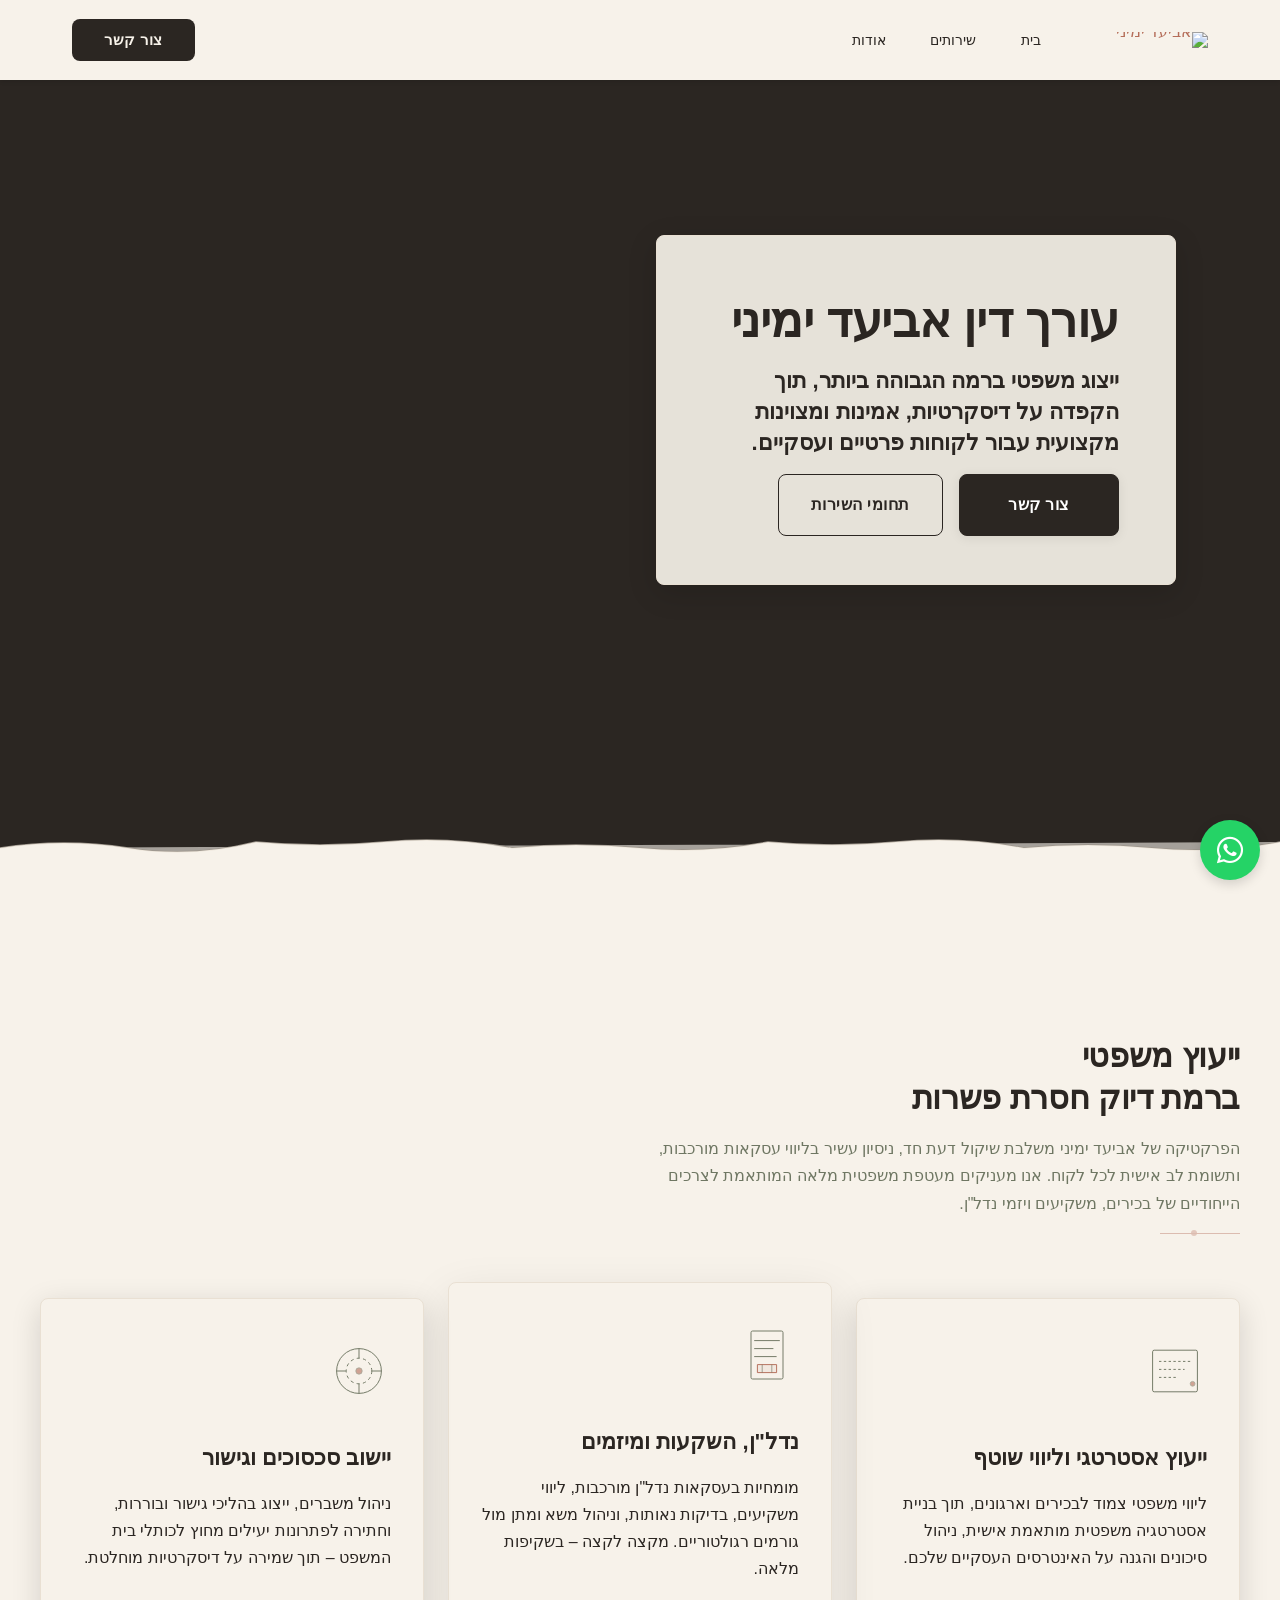
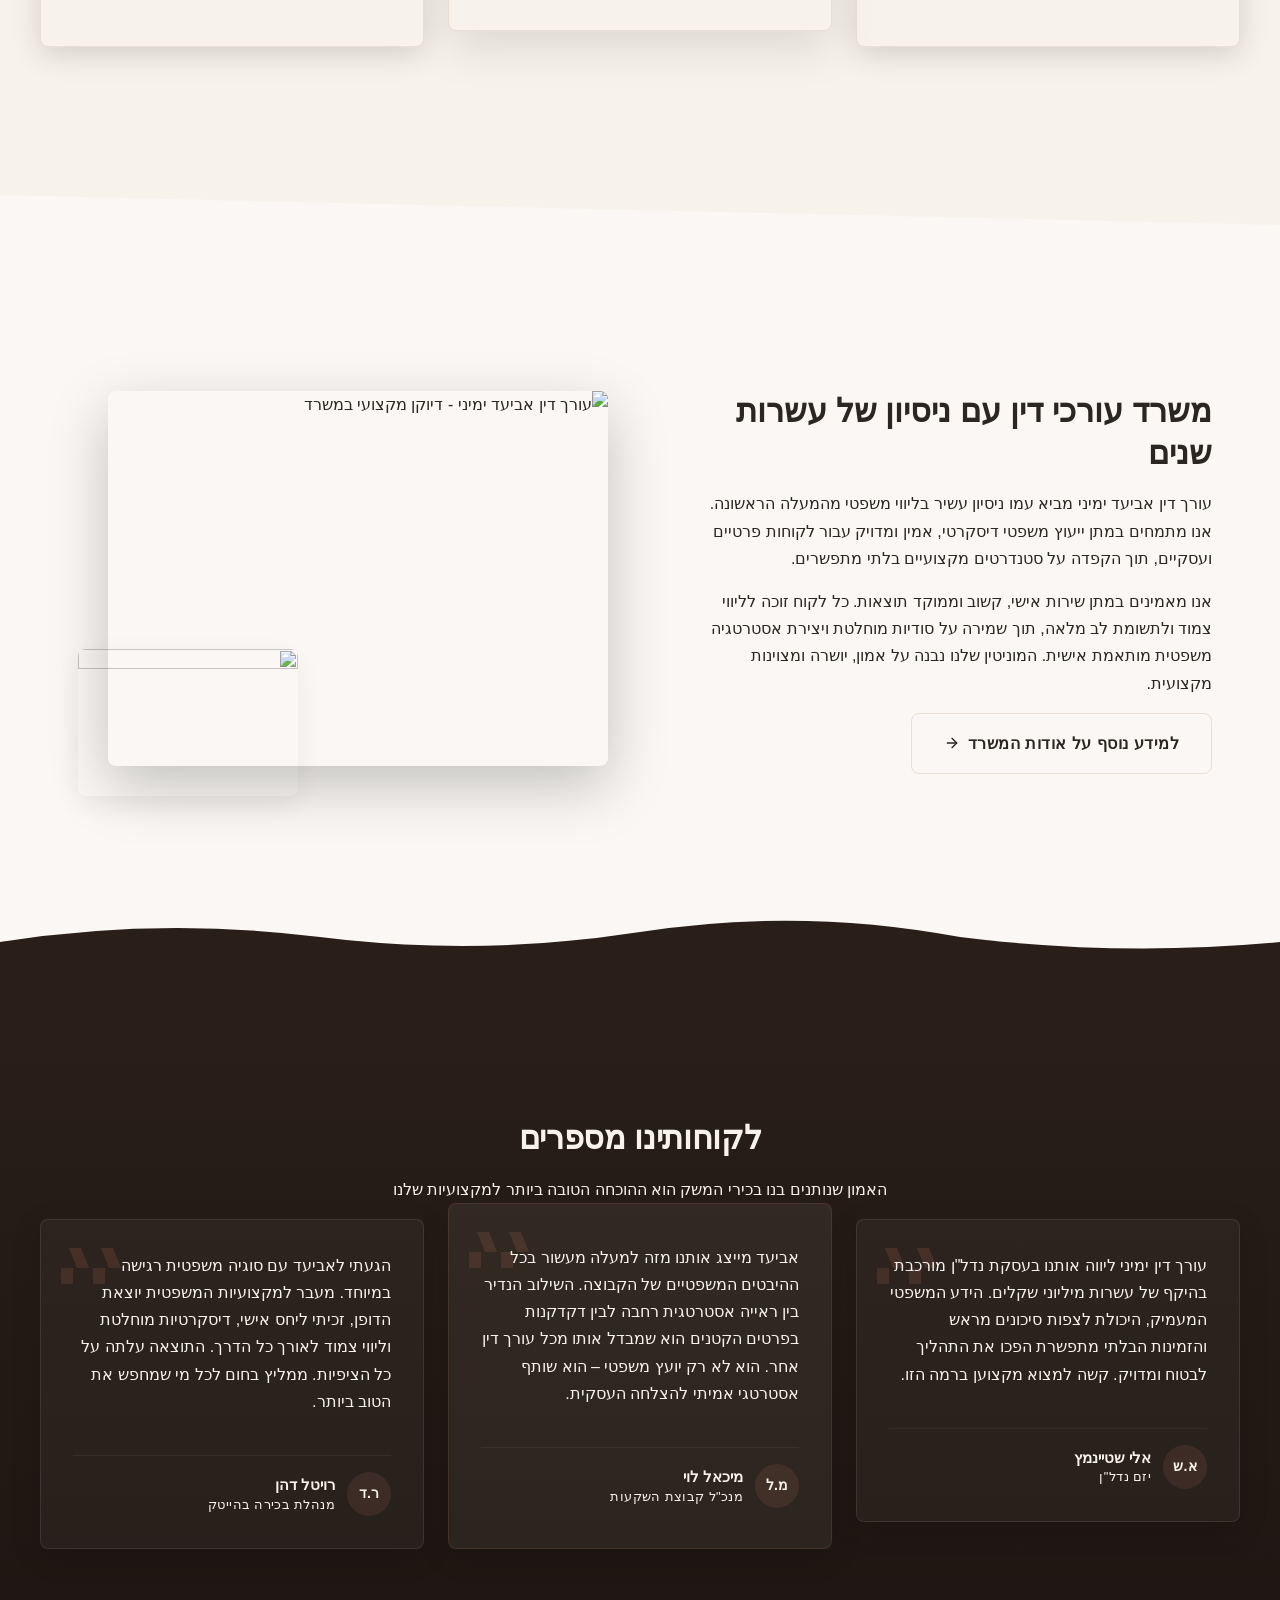
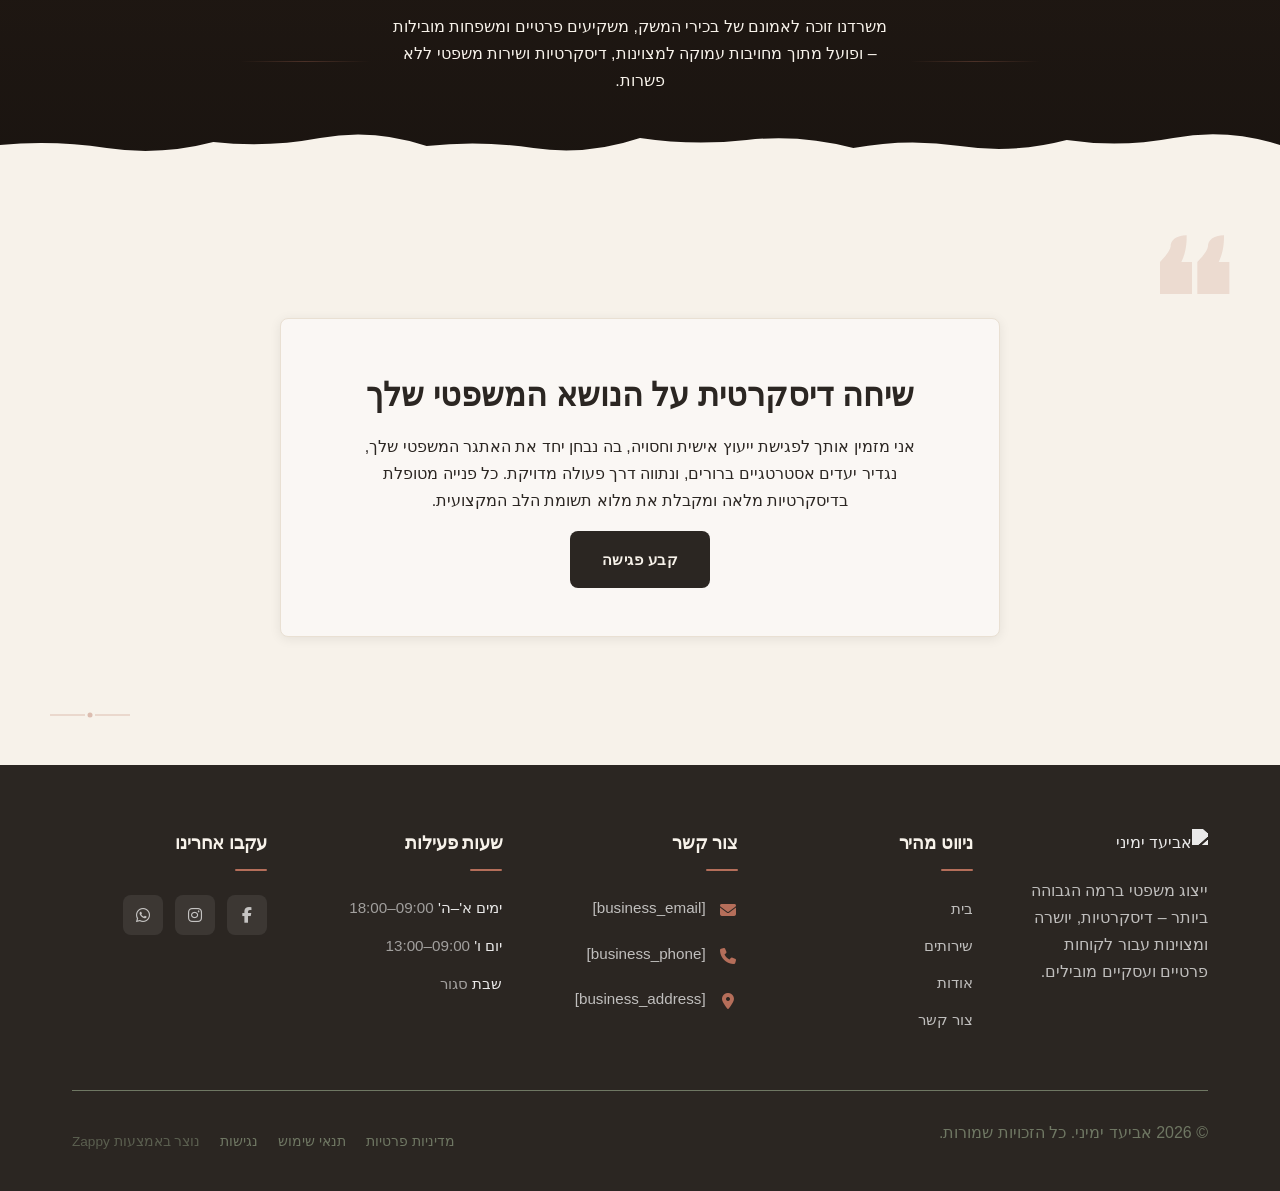
==== public/index.html @ 342e7ec9 "Background sync: Progressive GitHub Sync" ====
<!doctype html><html dir="rtl" lang="he"><head><meta charset="UTF-8"><meta content="width=device-width,initial-scale=1" name="viewport"><meta content="index, follow" name="robots"><title>ייצוג משפטי יוקרתי שמתחיל בהבטחה — אביעד ימיני</title><meta content="משרד עורכי דין המעניק שירותים משפטיים בתשלום מראש בסטנדרט עלית. גלו ייעוץ אישי, דיסקרטי ומקצועי שמבטיח שקט נפשי. הצעד הראשון לביטחון המשפטי שלכם מתחיל כאן." name="description"><meta content="prepaid legal services, שירותים משפטיים בתשלום מראש, עורך דין יוקרתי, ייצוג משפטי עלית, אביעד ימיני" name="keywords"><link href="/assets/favicon.ico" rel="icon" type="image/x-icon"><link href="/assets/favicon-16x16.png" rel="icon" type="image/png" sizes="16x16"><link href="/assets/favicon-32x32.png" rel="icon" type="image/png" sizes="32x32"><link href="/assets/favicon-48x48.png" rel="icon" type="image/png" sizes="48x48"><link href="/assets/favicon-192x192.png" rel="icon" type="image/png" sizes="192x192"><link href="/assets/favicon-512x512.png" rel="icon" type="image/png" sizes="512x512"><link href="/assets/apple-touch-icon.png" rel="apple-touch-icon"><script>!function(){"use strict";var t="f8f092ec-a7c0-4bf3-9322-72549c14bb4c",e="https://api.zappy5.com/api/analytics/track",a=18e5,n=2592e6,o=!0,i=!0,r=!0;var s=function(){var e="zappy_visitor_"+t,a=null;try{if(a=localStorage.getItem(e)){var o=JSON.parse(a),i=Date.now();if(i-o.created<n)return o.lastSeen=i,localStorage.setItem(e,JSON.stringify(o)),o.id}}catch(t){console.warn("Zappy Analytics: LocalStorage not available")}var r="zv_"+Date.now()+"_"+Math.random().toString(36).substr(2,9);try{localStorage.setItem(e,JSON.stringify({id:r,created:Date.now(),lastSeen:Date.now()}))}catch(t){}return r}(),c=function(){var e="zappy_session_"+t,n=null;try{if(n=sessionStorage.getItem(e)){var o=JSON.parse(n),i=Date.now();if(i-o.timestamp<a)return o.timestamp=i,sessionStorage.setItem(e,JSON.stringify(o)),o.id}}catch(t){console.warn("Zappy Analytics: SessionStorage not available")}var r="zs_"+Date.now()+"_"+Math.random().toString(36).substr(2,9);try{sessionStorage.setItem(e,JSON.stringify({id:r,timestamp:Date.now()}))}catch(t){}return r}();function l(a,n){n=n||{};var o={website_id:t,event_type:a,page_path:window.location.pathname,referrer:document.referrer||"direct",visitor_id:s,session_id:c,metadata:n};if(navigator.sendBeacon){var i=new Blob([JSON.stringify(o)],{type:"application/json"});navigator.sendBeacon(e,i)}else fetch(e,{method:"POST",headers:{"Content-Type":"application/json"},body:JSON.stringify(o),keepalive:!0}).catch(function(t){console.warn("Zappy Analytics: Failed to track event",t)})}o&&l("pageview",{title:document.title,url:window.location.href}),i&&document.addEventListener("click",function(t){var e=t.target;if("BUTTON"===e.tagName||e.closest("button")){var a="BUTTON"===e.tagName?e:e.closest("button");l("click",{element:"button",text:a.textContent.trim().substring(0,100),id:a.id||null,class:a.className||null})}else if("A"===e.tagName||e.closest("a")){var n="A"===e.tagName?e:e.closest("a");l("navigation",{element:"link",text:n.textContent.trim().substring(0,100),href:n.href,external:n.hostname!==window.location.hostname})}},!0),r&&document.addEventListener("submit",function(t){var e=t.target;l("form_submit",{form_id:e.id||null,form_name:e.name||null,form_action:e.action||null,form_method:e.method||"GET"})},!0);var m=Date.now();window.addEventListener("beforeunload",function(){l("page_unload",{time_on_page:Math.floor((Date.now()-m)/1e3),page_path:window.location.pathname})}),window.zappyAnalytics={track:l,getVisitorId:function(){return s},getSessionId:function(){return c}}}()</script><meta content="ייצוג משפטי יוקרתי שמתחיל בהבטחה — אביעד ימיני" property="og:title"><meta content="משרד עורכי דין המעניק שירותים משפטיים בתשלום מראש בסטנדרט עלית. גלו ייעוץ אישי, דיסקרטי ומקצועי שמבטיח שקט נפשי. הצעד הראשון לביטחון המשפטי שלכם מתחיל כאן." property="og:description"><meta content="summary_large_image" name="twitter:card"><meta content="ייצוג משפטי יוקרתי שמתחיל בהבטחה — אביעד ימיני" name="twitter:title"><meta content="משרד עורכי דין המעניק שירותים משפטיים בתשלום מראש בסטנדרט עלית. גלו ייעוץ אישי, דיסקרטי ומקצועי שמבטיח שקט נפשי. הצעד הראשון לביטחון המשפטי שלכם מתחיל כאן." name="twitter:description"><meta content="website" property="og:type"><meta content="he_IL" property="og:locale"><link href="https://cdnjs.cloudflare.com/ajax/libs/font-awesome/6.4.0/css/all.min.css" rel="stylesheet"><style>.skip-link{position:absolute;top:0;left:0;transform:translateY(-200%);padding:12px 18px;background:var(--bg-dark,#1a1a1a);color:var(--text-light,#fff);font-weight:600;border-radius:0 0 8px 0;z-index:10000}.skip-link:focus{transform:none;outline:2px solid var(--ring,#fff);outline-offset:2px}:focus-visible{outline:2px solid var(--ring,currentColor);outline-offset:3px}</style><link href="/assets/favicon.ico" rel="icon" type="image/x-icon"><link href="/assets/favicon-16x16.png" rel="icon" type="image/png" sizes="16x16"><link href="/assets/favicon-32x32.png" rel="icon" type="image/png" sizes="32x32"><link href="/assets/favicon-48x48.png" rel="icon" type="image/png" sizes="48x48"><link href="/assets/favicon-192x192.png" rel="icon" type="image/png" sizes="192x192"><link href="/assets/favicon-512x512.png" rel="icon" type="image/png" sizes="512x512"><link href="/assets/apple-touch-icon.png" rel="apple-touch-icon"><link href="https://cdn.jsdelivr.net/npm/vanilla-cookieconsent@3/dist/cookieconsent.css" rel="stylesheet"><script src="https://cdn.jsdelivr.net/npm/vanilla-cookieconsent@3/dist/cookieconsent.umd.js"></script><script src="https://cdn.jsdelivr.net/gh/mickidum/acc_toolbar/acctoolbar/acctoolbar.min.js"></script><link href="/styles.css" rel="stylesheet"><script>window.ZAPPY_WEBSITE_ID="f8f092ec-a7c0-4bf3-9322-72549c14bb4c",window.ZAPPY_API_BASE="https://api.zappy5.com"</script><style id="zappy-dropdown-submenu-styles">#navMenu li:has(.sub-menu),.nav-menu li:has(.sub-menu),.navbar li:has(.sub-menu),nav li:has(.sub-menu){position:relative}#navMenu .sub-menu,.nav-menu .sub-menu,.navbar .sub-menu,nav .sub-menu{display:block!important;position:absolute!important;top:100%;left:0;min-width:220px;background:#fff;border-radius:8px;box-shadow:0 8px 25px rgba(0,0,0,.15);padding:8px 0;opacity:0;visibility:hidden;transform:translateY(10px);transition:all .3s ease;z-index:1000;list-style:none;pointer-events:none}#navMenu li:hover>.sub-menu,.nav-menu li:hover>.sub-menu,.navbar li:hover>.sub-menu,nav li:hover>.sub-menu{opacity:1!important;visibility:visible!important;transform:translateY(0)!important;pointer-events:auto!important}.sub-menu li{list-style:none;margin:0;padding:0}.sub-menu a{display:block!important;padding:10px 16px!important;color:var(--text-dark,#333)!important;font-weight:500;text-decoration:none;white-space:nowrap;transition:background-color .2s}.sub-menu .zappy-nav-child>a{padding-left:28px!important;font-size:.9em!important;opacity:.85!important}[dir=rtl] .sub-menu .zappy-nav-child>a,html[lang=ar] .sub-menu .zappy-nav-child>a,html[lang=he] .sub-menu .zappy-nav-child>a{padding-left:10px!important;padding-right:28px!important}.sub-menu .zappy-nav-parent>a{font-weight:600!important}.sub-menu a:hover{background-color:#f5f5f5}[dir=rtl] .nav-menu .sub-menu,[dir=rtl] .navbar .sub-menu,[dir=rtl] nav .sub-menu,html[lang=ar] .nav-menu .sub-menu,html[lang=ar] .navbar .sub-menu,html[lang=ar] nav .sub-menu,html[lang=he] .nav-menu .sub-menu,html[lang=he] .navbar .sub-menu,html[lang=he] nav .sub-menu{left:auto!important;right:0!important}.sub-menu:empty,.sub-menu:not(:has(li)):not(:has(> a)),.sub-menu:not(:has(li:not(.zappy-hidden-menu-item))):not(:has(> a)){display:none!important;opacity:0!important;visibility:hidden!important;pointer-events:none!important}li:has(.menu-group-title):hover>.sub-menu{opacity:1!important;visibility:visible!important;transform:translateY(0)!important;pointer-events:auto!important}#navMenu>li>.menu-group-title,.nav-menu>li>.menu-group-title{display:inline-block;padding:.5rem 1rem;cursor:default;user-select:none}@media (max-width:768px){#navMenu .sub-menu,.nav-menu .sub-menu,.navbar .sub-menu,nav .sub-menu{position:static!important;transform:none!important;box-shadow:none!important;background:0 0!important;max-height:0;overflow:hidden;opacity:0;visibility:hidden;transition:max-height .3s ease,opacity .3s ease;padding:0!important;border-radius:0!important}#navMenu .sub-menu.mobile-expanded,.nav-menu .sub-menu.mobile-expanded,.navbar .sub-menu.mobile-expanded{max-height:none!important;overflow-y:visible!important;opacity:1!important;visibility:visible!important;padding:8px 0 8px 16px!important}[dir=rtl] .sub-menu.mobile-expanded,html[lang=he] .sub-menu.mobile-expanded{padding:8px 16px 8px 0!important}#navMenu li:hover>.sub-menu,.nav-menu li:hover>.sub-menu,.navbar li:hover>.sub-menu,nav li:hover>.sub-menu{opacity:0;visibility:hidden;pointer-events:none}#navMenu li>.sub-menu.mobile-expanded,.nav-menu li>.sub-menu.mobile-expanded,.navbar li>.sub-menu.mobile-expanded,nav li>.sub-menu.mobile-expanded{opacity:1!important;visibility:visible!important;pointer-events:auto!important}#navMenu li:has(.sub-menu),.nav-menu li:has(.sub-menu),.navbar li:has(.sub-menu),nav li:has(.sub-menu){display:flex!important;flex-wrap:wrap!important;align-items:center!important;position:relative!important;min-height:44px!important}#navMenu li:has(.sub-menu)>a,.nav-menu li:has(.sub-menu)>a,.navbar li:has(.sub-menu)>a,nav li:has(.sub-menu)>a{flex:1!important;min-width:0!important}#navMenu li:has(.sub-menu)>.menu-group-title,.nav-menu li:has(.sub-menu)>.menu-group-title,.navbar li:has(.sub-menu)>.menu-group-title,nav li:has(.sub-menu)>.menu-group-title{flex:1!important;min-width:0!important;padding:0!important;line-height:inherit!important}#navMenu li:has(.sub-menu)>.sub-menu,.nav-menu li:has(.sub-menu)>.sub-menu,.navbar li:has(.sub-menu)>.sub-menu,nav li:has(.sub-menu)>.sub-menu{flex-basis:100%!important;width:100%!important}#navMenu li:has(.sub-menu)>a [class*=arrow],#navMenu li:has(.sub-menu)>a [class*=chevron],.nav-menu li:has(.sub-menu)>a .fa-angle-down,.nav-menu li:has(.sub-menu)>a .fa-chevron-down,.nav-menu li:has(.sub-menu)>a [class*=arrow],.nav-menu li:has(.sub-menu)>a [class*=chevron],nav li:has(.sub-menu)>a [class*=arrow],nav li:has(.sub-menu)>a [class*=chevron]{display:none!important;visibility:hidden!important}.mobile-submenu-toggle{display:flex!important;align-items:center!important;justify-content:center!important;width:44px!important;height:auto!important;background:0 0!important;border:none!important;cursor:pointer!important;color:var(--text-dark)!important;position:static!important;flex-shrink:0!important;align-self:stretch!important;z-index:2!important;padding:0!important;margin:0!important}.mobile-submenu-toggle::after{content:''!important;width:0!important;height:0!important;border-left:6px solid transparent!important;border-right:6px solid transparent!important;border-top:7px solid currentColor!important;transition:transform .3s ease!important}.mobile-submenu-toggle.expanded::after{transform:rotate(180deg)!important}.sub-menu a{padding:10px 0!important;display:block!important;color:var(--text-dark)!important;white-space:normal!important}.sub-menu .zappy-nav-child>a{padding-left:28px!important;font-size:.9em!important;opacity:.85!important}[dir=rtl] .sub-menu .zappy-nav-child>a,html[lang=ar] .sub-menu .zappy-nav-child>a,html[lang=he] .sub-menu .zappy-nav-child>a{padding-left:0!important;padding-right:28px!important}.sub-menu .zappy-nav-parent>a{font-weight:600!important}#navMenu.active,.nav-menu.active{max-width:100vw!important;overflow-x:hidden!important;box-sizing:border-box!important}.navbar .sub-menu li a,.zappy-products-dropdown .sub-menu a,nav.navbar .sub-menu li a{color:var(--text-dark)!important}}@media (min-width:769px){.mobile-submenu-toggle{display:none!important}}</style><style id="zappy-widget-visibility">html[dir=rtl] .whatsapp-float{right:20px!important;left:auto!important}html:not([dir]) .whatsapp-float,html[dir=ltr] .whatsapp-float{left:20px!important;right:auto!important}html[dir=rtl] #mic-access-tool-general-button,html[dir=rtl] #mic-init-access-tool #mic-access-tool-general-button,html[dir=rtl] #mic-init-access-tool .mic-access-tool-general-button,html[dir=rtl] ._access-icon,html[dir=rtl] .mic-access-tool-general-button{left:20px!important;right:auto!important}html:not([dir]) #mic-access-tool-general-button,html:not([dir]) #mic-init-access-tool #mic-access-tool-general-button,html:not([dir]) #mic-init-access-tool .mic-access-tool-general-button,html:not([dir]) ._access-icon,html:not([dir]) .mic-access-tool-general-button,html[dir=ltr] #mic-access-tool-general-button,html[dir=ltr] #mic-init-access-tool #mic-access-tool-general-button,html[dir=ltr] #mic-init-access-tool .mic-access-tool-general-button,html[dir=ltr] ._access-icon,html[dir=ltr] .mic-access-tool-general-button{right:20px!important;left:auto!important}@media (max-width:768px){.whatsapp-float{display:flex!important}}@media (min-width:769px){.whatsapp-float{display:flex!important}}@media (max-width:768px){#mic-access-tool-general-button,#mic-init-access-tool #mic-access-tool-general-button,#mic-init-access-tool .mic-access-tool-general-button,._access-icon,.mic-access-tool-general-button{display:flex!important;visibility:visible!important;opacity:1!important;pointer-events:auto!important}#mic-access-tool-box.opened-mic-access-tool,#mic-init-access-tool #mic-access-tool-box.opened-mic-access-tool,.mic-access-tool-box.opened-mic-access-tool{visibility:visible!important;opacity:1!important;pointer-events:auto!important}}@media (min-width:769px){#mic-access-tool-general-button,#mic-init-access-tool #mic-access-tool-general-button,#mic-init-access-tool .mic-access-tool-general-button,._access-icon,.mic-access-tool-general-button{display:flex!important;visibility:visible!important;opacity:1!important;pointer-events:auto!important}#mic-access-tool-box.opened-mic-access-tool,#mic-init-access-tool #mic-access-tool-box.opened-mic-access-tool,.mic-access-tool-box.opened-mic-access-tool{visibility:visible!important;opacity:1!important;pointer-events:auto!important}}</style></head><body><a href="#main" class="skip-link">דלג לתוכן הראשי</a><nav class="navbar" dir="rtl"><button aria-label="Menu" class="mobile-toggle" id="mobileToggle"><svg viewBox="0 0 24 24" fill="none" height="24" width="24" class="hamburger-icon"><path d="M3 12h18M3 6h18M3 18h18" stroke="currentColor" stroke-width="2" stroke-linecap="round"></path></svg> <svg viewBox="0 0 24 24" fill="none" height="24" width="24" class="close-icon" style="display:none"><path d="M18 6L6 18M6 6l12 12" stroke="currentColor" stroke-width="2" stroke-linecap="round"></path></svg></button> <button aria-label="Call" class="phone-header-btn" data-phone="[business_phone]"><svg viewBox="0 0 24 24" fill="currentColor" height="20" width="20"><path d="M22 16.92v3a2 2 0 0 1-2.18 2 19.79 19.79 0 0 1-8.63-3.07 19.5 19.5 0 0 1-6-6 19.79 19.79 0 0 1-3.07-8.67A2 2 0 0 1 4.11 2h3a2 2 0 0 1 2 1.72 12.84 12.84 0 0 0 .7 2.81 2 2 0 0 1-.45 2.11L8.09 9.91a16 16 0 0 0 6 6l1.27-1.27a2 2 0 0 1 2.11-.45 12.84 12.84 0 0 0 2.81.7A2 2 0 0 1 22 16.92z"></path></svg></button><div class="nav-container"><div class="nav-right-group"><div class="nav-brand"><a href="/" class="logo-link"><img alt="אביעד ימיני" src="/assets/site-----image-1.webp" class="logo"></a></div><ul class="nav-menu" id="navMenu"><li><a href="/">בית</a></li><li><a href="/services">שירותים</a></li><li><a href="/about">אודות</a></li></ul></div><div class="nav-cta-container"><a href="/contact" class="nav-cta-btn">צור קשר</a></div></div></nav><script>window.addEventListener("load",function(){const e=document.querySelector(".navbar, nav, header");if(!e)return void console.log("[Navbar] Navbar element not found");let t=document.getElementById("mobileToggle")||document.querySelector(".mobile-toggle")||document.querySelector(".hamburger")||document.querySelector(".hamburger-menu")||document.querySelector(".menu-toggle")||document.querySelector(".burger-menu")||document.querySelector('[aria-label="Menu"]')||document.querySelector('[aria-label="תפריט"]');const n=document.querySelector(".phone-header-btn"),o=window.getComputedStyle(e);let r=o.backgroundColor;if(console.log("[Navbar] Initial navbar background:",r),"transparent"===r||"rgba(0, 0, 0, 0)"===r||r.startsWith("rgba")&&r.includes(", 0)")){const e=o.backgroundImage;if(e&&"none"!==e)console.log("[Navbar] Navbar has background image/gradient, using dark text"),r="rgb(240, 240, 240)";else{const e=window.getComputedStyle(document.body).backgroundColor;console.log("[Navbar] Navbar transparent, using body background:",e),r=e}}const a=r.match(/\d+/g);if(a&&a.length>=3){const e=(.299*parseInt(a[0])+.587*parseInt(a[1])+.114*parseInt(a[2]))/255;console.log("[Navbar] Mobile button colors preserved from Claude CSS (luminance:",e.toFixed(2)+")");const o=document.createElement("style");o.id="zappy-mobile-nav-fix";document.documentElement.lang;document.documentElement.dir,o.textContent='\n        /* Hide mobile buttons on desktop, show only on mobile */\n        @media (min-width: 769px) {\n          .mobile-toggle,\n          .phone-header-btn {\n            display: none !important;\n          }\n        }\n        \n        /* Show and position mobile buttons correctly on mobile */\n        @media (max-width: 768px) {\n          .navbar,\n          nav.navbar {\n            min-height: 70px !important;\n          }\n\n          .mobile-toggle,\n          .phone-header-btn {\n            position: absolute !important;\n            top: 0 !important;\n            bottom: 0 !important;\n            margin-top: auto !important;\n            margin-bottom: auto !important;\n            transform: none !important;\n            z-index: 1001 !important;\n            display: flex !important;\n            align-items: center !important;\n            justify-content: center !important;\n            width: 36px !important;\n            height: 36px !important;\n            border-radius: 50% !important;\n            border: none !important;\n            cursor: pointer !important;\n            padding: 6px !important;\n            background: none !important;\n            color: var(--nav-text, var(--text-dark)) !important;\n            touch-action: manipulation !important;\n            -webkit-tap-highlight-color: transparent !important;\n          }\n\n          html[data-zappy-site-type="ecommerce"] .phone-header-btn,\n          body[data-zappy-site-type="ecommerce"] .phone-header-btn,\n          html[data-zappy-site-type="ecommerce"] header .phone-header-btn,\n          html[data-zappy-site-type="ecommerce"] nav .phone-header-btn {\n            display: none !important;\n            visibility: hidden !important;\n            width: 0 !important;\n            height: 0 !important;\n            min-width: 0 !important;\n            overflow: hidden !important;\n          }\n          \n          /* LTR positioning (default): hamburger LEFT, phone RIGHT */\n          html:not([dir="rtl"]):not([lang="he"]):not([lang="ar"]) .mobile-toggle,\n          html[dir="ltr"] .mobile-toggle {\n            left: 12px !important;\n            right: auto !important;\n          }\n          html:not([dir="rtl"]):not([lang="he"]):not([lang="ar"]) .phone-header-btn,\n          html[dir="ltr"] .phone-header-btn {\n            right: 12px !important;\n            left: auto !important;\n          }\n          \n          /* RTL positioning: hamburger RIGHT, phone LEFT */\n          html[dir="rtl"] .mobile-toggle,\n          html[lang="he"] .mobile-toggle,\n          html[lang="ar"] .mobile-toggle {\n            right: 12px !important;\n            left: auto !important;\n          }\n          html[dir="rtl"] .phone-header-btn,\n          html[lang="he"] .phone-header-btn,\n          html[lang="ar"] .phone-header-btn {\n            left: 12px !important;\n            right: auto !important;\n          }\n          \n          /* CRITICAL: Ensure nav-container has min-height on mobile */\n          /* All children are positioned absolutely/fixed on mobile, so height:auto collapses to 0 */\n          .nav-container {\n            min-height: 70px !important;\n            position: relative !important;\n          }\n          \n          /* Ensure SVG icons are properly sized and inherit color */\n          .mobile-toggle svg,\n          .phone-header-btn svg {\n            width: 24px !important;\n            height: 24px !important;\n            /* Don\'t force display - let JavaScript control hamburger/close toggle */\n          }\n          \n          /* Reset nav-cta-container on mobile - remove desktop box-shadow/padding */\n          /* that creates a visible ghost box when CTA button is hidden */\n          .nav-cta-container {\n            box-shadow: none !important;\n            padding: 0 !important;\n          }\n          \n          /* Hide nav-cta-container entirely on mobile when there\'s no lang-switcher */\n          /* (only the CTA button is inside, and it\'s hidden on mobile) */\n          .nav-cta-container:not(:has(.lang-switcher)) {\n            display: none !important;\n          }\n          \n          /* CRITICAL: Prevent hero image fade gradient from bleeding over headline text */\n          /* The .image-fade-gradient has bottom: -30px (extends below parent) */\n          /* On mobile stacked layout, this overlaps the h1 text below the image */\n          .hero-image-column {\n            overflow: hidden !important;\n          }\n          .image-fade-gradient {\n            bottom: 0 !important;\n          }\n          \n          /* Hide desktop language switcher on mobile - hamburger menu handles it */\n          /* High specificity to override stored CSS */\n          .lang-switcher,\n          .nav-cta-container .lang-switcher,\n          .nav-container .lang-switcher,\n          .navbar .lang-switcher,\n          .navbar .nav-cta-container .lang-switcher {\n            display: none !important;\n          }\n        }\n      ';const r=document.getElementById("zappy-mobile-nav-fix");r&&r.remove(),document.head.appendChild(o),console.log("[Navbar] Critical CSS injected for mobile nav positioning");const i=window.innerWidth<=768;if(t){const e=t.querySelector(".hamburger-icon"),n=t.querySelector(".close-icon");e&&(e.style.setProperty("width","24px","important"),e.style.setProperty("height","24px","important"),e.style.setProperty("display","block","important")),n&&(n.style.setProperty("width","24px","important"),n.style.setProperty("height","24px","important"),n.style.setProperty("display","none","important")),i?(t.style.setProperty("position","absolute","important"),t.style.setProperty("top","0","important"),t.style.setProperty("bottom","0","important"),t.style.setProperty("margin-top","auto","important"),t.style.setProperty("margin-bottom","auto","important"),t.style.setProperty("transform","none","important"),t.style.setProperty("z-index","1001","important"),t.style.removeProperty("left"),t.style.removeProperty("right"),console.log("[Navbar] Mobile toggle positioning applied (mobile viewport)")):(t.style.removeProperty("position"),t.style.removeProperty("top"),t.style.removeProperty("transform"),t.style.removeProperty("z-index"),t.style.removeProperty("left"),t.style.removeProperty("right"),console.log("[Navbar] Desktop viewport - cleared mobile toggle inline positioning"))}if(n){const e=n.querySelector("svg");e&&(e.style.width="24px",e.style.height="24px",e.setAttribute("width","24"),e.setAttribute("height","24")),i?(n.style.setProperty("position","absolute","important"),n.style.setProperty("top","0","important"),n.style.setProperty("bottom","0","important"),n.style.setProperty("margin-top","auto","important"),n.style.setProperty("margin-bottom","auto","important"),n.style.setProperty("transform","none","important"),n.style.setProperty("z-index","1001","important"),n.style.removeProperty("left"),n.style.removeProperty("right"),console.log("[Navbar] Phone button positioning applied (mobile viewport)")):(n.style.removeProperty("position"),n.style.removeProperty("top"),n.style.removeProperty("transform"),n.style.removeProperty("z-index"),n.style.removeProperty("left"),n.style.removeProperty("right"),console.log("[Navbar] Desktop viewport - cleared phone button inline positioning"))}}else console.log("[Navbar] Could not parse background color:",r);t=document.getElementById("mobileToggle")||document.querySelector(".mobile-toggle")||document.querySelector(".hamburger")||document.querySelector(".hamburger-menu")||document.querySelector(".menu-toggle")||document.querySelector(".burger-menu")||document.querySelector('[aria-label="Menu"]')||document.querySelector('[aria-label="תפריט"]');const i=document.getElementById("navMenu")||document.querySelector(".nav-menu")||document.querySelector(".nav-links")||document.querySelector("nav ul:not(.submenu)");if(!t||!i)return void console.log("[Navbar] Mobile toggle or menu not found:",{toggle:!!t,menu:!!i});i.id||(i.id="navMenu"),console.log("[Navbar] Initializing mobile menu...");const l=t.cloneNode(!0);t.parentNode.replaceChild(l,t);var s=0;function p(e){var t=Date.now();t-s<300||(s=t,function(e){e.preventDefault(),e.stopPropagation();const t=l.querySelector(".hamburger-icon"),n=l.querySelector(".close-icon");i.classList.contains("active")?(i.classList.remove("active"),t&&t.style.setProperty("display","block","important"),n&&n.style.setProperty("display","none","important"),document.body.style.overflow="",console.log("[Navbar] Menu closed")):(i.classList.add("active"),t&&t.style.setProperty("display","none","important"),n&&n.style.setProperty("display","block","important"),document.body.style.overflow="hidden",console.log("[Navbar] Menu opened"))}(e))}l.addEventListener("click",p),l.addEventListener("touchend",p),i.querySelectorAll("a").forEach(function(e){e.addEventListener("click",function(){if("#"===this.getAttribute("href"))return;const e=l.querySelector(".hamburger-icon"),t=l.querySelector(".close-icon");i.classList.remove("active"),e&&e.style.setProperty("display","block","important"),t&&t.style.setProperty("display","none","important"),document.body.style.overflow="",console.log("[Navbar] Menu closed (link clicked)")})});var m=i.querySelectorAll(".dropdown-toggle");m.forEach(function(e){e.addEventListener("click",function(e){e.preventDefault(),e.stopPropagation();var t=this.closest(".nav-dropdown");t&&(t.parentNode.querySelectorAll(".nav-dropdown.open").forEach(function(e){e!==t&&e.classList.remove("open")}),t.classList.toggle("open"),console.log("[Navbar] Dropdown toggled:",t.classList.contains("open")?"open":"closed"))})}),document.addEventListener("click",function(e){e.target.closest(".nav-dropdown")||document.querySelectorAll(".nav-dropdown.open").forEach(function(e){e.classList.remove("open")})}),console.log("[Navbar] Dropdown handlers initialized for "+m.length+" dropdowns"),n&&n.addEventListener("click",function(){const e=document.querySelectorAll('a[href^="tel:"]'),t=e.length>0?e[0].getAttribute("href").replace("tel:",""):"[business_phone]";window.location.href="tel:"+t,console.log("[Navbar] Phone button clicked")}),console.log("[Navbar] Mobile menu initialized successfully")})</script><main id="main"><section class="index-hero-section" data-band-index="0" data-layout-spec="בית-hero" data-hero-type="fullscreen-scrim"><div class="index-hero-section__bg"><img alt="משרד עורכי דין יוקרתי ומקצועי - אביעד ימיני" src="/assets/site-index-hero-image-1.webp" data-context="Warm, cinematic wide-angle photograph of a refined legal-professional environment: natural light pouring through tall windows into a sophisticated office with rich wood paneling, leather-bound books, and an atmosphere of quiet authority and discretion. The lighting is soft and golden, creating a sense of trust and prestige." data-placeholder="index-hero-image-1" height="600" loading="eager" width="1200" data-hero-bg="true" fetchpriority="high"></div><div class="index-hero-section__scrim" aria-hidden="true"></div><div class="index-hero-section__content"><div class="index-hero-section__card"><h1 class="index-hero-section__headline">עורך דין אביעד ימיני</h1><h3 class="index-hero-section__subtitle">ייצוג משפטי ברמה הגבוהה ביותר, תוך הקפדה על דיסקרטיות, אמינות ומצוינות מקצועית עבור לקוחות פרטיים ועסקיים.</h3><div class="index-hero-section__actions"><a href="/contact" class="index-hero-section__btn index-hero-section__btn--primary">צור קשר</a> <a href="/services" class="index-hero-section__btn index-hero-section__btn--secondary">תחומי השירות</a></div></div></div><div class="index-hero-section__divider-wrapper" aria-hidden="true"><svg viewBox="0 0 1200 80" xmlns="http://www.w3.org/2000/svg" aria-hidden="true" data-no-icon-edit="true" preserveAspectRatio="none"><path d="M0,80 L0,28 Q60,18 120,28 T240,22 Q300,28 360,22 T480,28 Q540,22 600,28 T720,22 Q780,28 840,22 T960,28 Q1020,22 1080,28 T1200,22 L1200,80 Z" fill="var(--bg-light)"></path><path d="M0,28 Q60,18 120,28 T240,22 Q300,28 360,22 T480,28 Q540,22 600,28 T720,22 Q780,28 840,22 T960,28 Q1020,22 1080,28 T1200,22" fill="var(--bg-light)" opacity="0.6" stroke="var(--border-light)" stroke-width="1.5"></path></svg></div></section><section class="index-services-section" data-band-index="1" data-layout-spec="בית-services"><div class="index-services-section__container"><div class="index-services-section__intro"><h2 class="index-services-section__title">ייעוץ משפטי<br>ברמת דיוק חסרת פשרות</h2><p class="index-services-section__description">הפרקטיקה של אביעד ימיני משלבת שיקול דעת חד, ניסיון עשיר בליווי עסקאות מורכבות, ותשומת לב אישית לכל לקוח. אנו מעניקים מעטפת משפטית מלאה המותאמת לצרכים הייחודיים של בכירים, משקיעים ויזמי נדל"ן.</p><div class="index-services-section__rule" aria-hidden="true"></div></div><div class="index-services-section__grid"><article class="index-services-section__card"><div class="index-services-section__card-illustration" aria-hidden="true"><svg viewBox="0 0 80 80" xmlns="http://www.w3.org/2000/svg" fill="none" data-element-type="icon" data-icon-type="svg"><rect height="52" rx="2" stroke="currentColor" stroke-width="1.2" width="56" x="12" y="14"></rect><line x1="20" x2="60" y1="28" y2="28" stroke="currentColor" stroke-width="1.2" stroke-dasharray="3 3"></line><line x1="20" x2="52" y1="38" y2="38" stroke="currentColor" stroke-width="1.2" stroke-dasharray="3 3"></line><line x1="20" x2="44" y1="48" y2="48" stroke="currentColor" stroke-width="1.2" stroke-dasharray="3 3"></line><circle cx="62" cy="56" r="3" fill="var(--accent)" opacity="0.6"></circle></svg></div><h3 class="index-services-section__card-title">ייעוץ אסטרטגי וליווי שוטף</h3><p class="index-services-section__card-text">ליווי משפטי צמוד לבכירים וארגונים, תוך בניית אסטרטגיה משפטית מותאמת אישית, ניהול סיכונים והגנה על האינטרסים העסקיים שלכם.</p></article><article class="index-services-section__card index-services-section__card--elevated"><div class="index-services-section__card-illustration" aria-hidden="true"><svg viewBox="0 0 80 80" xmlns="http://www.w3.org/2000/svg" fill="none" data-element-type="icon" data-icon-type="svg"><rect height="60" rx="2" stroke="currentColor" stroke-width="1.2" width="40" x="20" y="10"></rect><line x1="24" x2="56" y1="22" y2="22" stroke="currentColor" stroke-width="1.2"></line><line x1="24" x2="48" y1="32" y2="32" stroke="currentColor" stroke-width="1.2"></line><line x1="24" x2="52" y1="42" y2="42" stroke="currentColor" stroke-width="1.2"></line><path d="M28 52 L52 52 L52 62 L28 62 Z" fill="var(--accent)" stroke="var(--accent)" stroke-width="1.2" fill-opacity="0.08"></path><line x1="34" x2="34" y1="52" y2="62" stroke="currentColor" stroke-width="0.8"></line><line x1="46" x2="46" y1="52" y2="62" stroke="currentColor" stroke-width="0.8"></line></svg></div><h3 class="index-services-section__card-title">נדל"ן, השקעות ומיזמים</h3><p class="index-services-section__card-text">מומחיות בעסקאות נדל"ן מורכבות, ליווי משקיעים, בדיקות נאותות, וניהול משא ומתן מול גורמים רגולטוריים. מקצה לקצה – בשקיפות מלאה.</p></article><article class="index-services-section__card"><div class="index-services-section__card-illustration" aria-hidden="true"><svg viewBox="0 0 80 80" xmlns="http://www.w3.org/2000/svg" fill="none" data-element-type="icon" data-icon-type="svg"><circle cx="40" cy="40" r="28" stroke="currentColor" stroke-width="1.2"></circle><circle cx="40" cy="40" r="16" stroke="currentColor" stroke-width="1.2" stroke-dasharray="4 4"></circle><line x1="40" x2="40" y1="12" y2="24" stroke="currentColor" stroke-width="1.2"></line><line x1="40" x2="40" y1="56" y2="68" stroke="currentColor" stroke-width="1.2"></line><line x1="12" x2="24" y1="40" y2="40" stroke="currentColor" stroke-width="1.2"></line><line x1="56" x2="68" y1="40" y2="40" stroke="currentColor" stroke-width="1.2"></line><circle cx="40" cy="40" r="4" fill="var(--accent)" opacity="0.6"></circle></svg></div><h3 class="index-services-section__card-title">יישוב סכסוכים וגישור</h3><p class="index-services-section__card-text">ניהול משברים, ייצוג בהליכי גישור ובוררות, וחתירה לפתרונות יעילים מחוץ לכותלי בית המשפט – תוך שמירה על דיסקרטיות מוחלטת.</p></article></div></div><div class="index-services-section__divider-wrapper" aria-hidden="true"><svg viewBox="0 0 1200 80" xmlns="http://www.w3.org/2000/svg" aria-hidden="true" data-no-icon-edit="true" preserveAspectRatio="none"><path d="M0,80 L0,20 L1200,50 L1200,80 Z" fill="#FAF7F4"></path></svg></div></section><section class="index-about-preview-section" data-band-index="2" data-layout-spec="בית-about-preview"><div class="index-about-preview-section__container"><div class="index-about-preview-section__content"><div class="index-about-preview-section__content-inner"><h2 class="index-about-preview-section__heading">משרד עורכי דין עם ניסיון של עשרות שנים</h2><p class="index-about-preview-section__text">עורך דין אביעד ימיני מביא עמו ניסיון עשיר בליווי משפטי מהמעלה הראשונה. אנו מתמחים במתן ייעוץ משפטי דיסקרטי, אמין ומדויק עבור לקוחות פרטיים ועסקיים, תוך הקפדה על סטנדרטים מקצועיים בלתי מתפשרים.</p><p class="index-about-preview-section__text">אנו מאמינים במתן שירות אישי, קשוב וממוקד תוצאות. כל לקוח זוכה לליווי צמוד ולתשומת לב מלאה, תוך שמירה על סודיות מוחלטת ויצירת אסטרטגיה משפטית מותאמת אישית. המוניטין שלנו נבנה על אמון, יושרה ומצוינות מקצועית.</p><a href="/about" class="index-about-preview-section__cta"><span>למידע נוסף על אודות המשרד</span> <svg viewBox="0 0 24 24" xmlns="http://www.w3.org/2000/svg" fill="none" height="16" stroke="currentColor" stroke-linecap="round" stroke-linejoin="round" stroke-width="2" width="16"><line x1="5" x2="19" y1="12" y2="12"></line><polyline points="12 5 19 12 12 19"></polyline></svg></a></div></div><div class="index-about-preview-section__imagery"><div class="index-about-preview-section__image-wrapper"><img alt="עורך דין אביעד ימיני - דיוקן מקצועי במשרד" src="/assets/site-index-about-preview-image-1.webp" class="index-about-preview-section__main-image" data-context="Professional portrait of attorney Aviad Yamini in a tailored dark suit, standing confidently with arms crossed in a softly lit, elegant law office library with leather-bound books and warm wooden shelves, conveying trust, authority, and sophistication. Natural light from a large window creates a calm, editorial atmosphere." data-placeholder="index-about-preview-image-1" decoding="async" height="400" loading="lazy" width="600"><div class="index-about-preview-section__texture-tile" aria-hidden="true"><img alt="" src="/assets/site-index-about-preview-image-2.webp" data-context="Close-up macro shot of premium textured linen paper or aged leather surface with subtle golden embossing, warm beige and cream tones, used as a decorative background texture element to add depth and tactile luxury to the legal website design." data-placeholder="index-about-preview-image-2" height="200" loading="lazy" width="300" decoding="async"></div></div></div></div><div class="index-about-preview-section__divider-wrapper"><svg viewBox="0 0 1200 80" xmlns="http://www.w3.org/2000/svg" aria-hidden="true" data-no-icon-edit="true" preserveAspectRatio="none"><path d="M0,80 L0,40 Q150,15 300,35 Q450,55 600,30 Q750,5 900,35 Q1050,55 1200,40 L1200,80 Z" fill="#2A1F18"></path></svg></div></section><section class="index-testimonials-section" data-band-index="3" data-layout-spec="בית-testimonials"><div class="index-testimonials-section__container"><h2 class="index-testimonials-section__heading">לקוחותינו מספרים</h2><p class="index-testimonials-section__subheading">האמון שנותנים בנו בכירי המשק הוא ההוכחה הטובה ביותר למקצועיות שלנו</p><div class="index-testimonials-section__grid"><article class="index-testimonials-section__card"><div class="index-testimonials-section__card-quote-decoration" aria-hidden="true"><svg viewBox="0 0 60 60" xmlns="http://www.w3.org/2000/svg" fill="none" aria-hidden="true" data-no-icon-edit="true"><path d="M12 48V32H28L20 12H8L16 32H0V48H12Z" fill="#B56E5A" opacity="0.18"></path><path d="M44 48V32H60L52 12H40L48 32H32V48H44Z" fill="#B56E5A" opacity="0.18"></path></svg></div><p class="index-testimonials-section__card-text">עורך דין ימיני ליווה אותנו בעסקת נדל"ן מורכבת בהיקף של עשרות מיליוני שקלים. הידע המשפטי המעמיק, היכולת לצפות סיכונים מראש והזמינות הבלתי מתפשרת הפכו את התהליך לבטוח ומדויק. קשה למצוא מקצוען ברמה הזו.</p><div class="index-testimonials-section__card-meta"><span class="index-testimonials-section__card-avatar" aria-hidden="true">א.ש</span><div><span class="index-testimonials-section__card-name">אלי שטיינמץ</span> <span class="index-testimonials-section__card-role">יזם נדל"ן</span></div></div></article><article class="index-testimonials-section__card index-testimonials-section__card--featured"><div class="index-testimonials-section__card-quote-decoration" aria-hidden="true"><svg viewBox="0 0 60 60" xmlns="http://www.w3.org/2000/svg" fill="none" aria-hidden="true" data-no-icon-edit="true"><path d="M12 48V32H28L20 12H8L16 32H0V48H12Z" fill="#B56E5A" opacity="0.18"></path><path d="M44 48V32H60L52 12H40L48 32H32V48H44Z" fill="#B56E5A" opacity="0.18"></path></svg></div><p class="index-testimonials-section__card-text">אביעד מייצג אותנו מזה למעלה מעשור בכל ההיבטים המשפטיים של הקבוצה. השילוב הנדיר בין ראייה אסטרטגית רחבה לבין דקדקנות בפרטים הקטנים הוא שמבדל אותו מכל עורך דין אחר. הוא לא רק יועץ משפטי – הוא שותף אסטרטגי אמיתי להצלחה העסקית.</p><div class="index-testimonials-section__card-meta"><span class="index-testimonials-section__card-avatar" aria-hidden="true">מ.ל</span><div><span class="index-testimonials-section__card-name">מיכאל לוי</span> <span class="index-testimonials-section__card-role">מנכ"ל קבוצת השקעות</span></div></div></article><article class="index-testimonials-section__card"><div class="index-testimonials-section__card-quote-decoration" aria-hidden="true"><svg viewBox="0 0 60 60" xmlns="http://www.w3.org/2000/svg" fill="none" aria-hidden="true" data-no-icon-edit="true"><path d="M12 48V32H28L20 12H8L16 32H0V48H12Z" fill="#B56E5A" opacity="0.18"></path><path d="M44 48V32H60L52 12H40L48 32H32V48H44Z" fill="#B56E5A" opacity="0.18"></path></svg></div><p class="index-testimonials-section__card-text">הגעתי לאביעד עם סוגיה משפטית רגישה במיוחד. מעבר למקצועיות המשפטית יוצאת הדופן, זכיתי ליחס אישי, דיסקרטיות מוחלטת וליווי צמוד לאורך כל הדרך. התוצאה עלתה על כל הציפיות. ממליץ בחום לכל מי שמחפש את הטוב ביותר.</p><div class="index-testimonials-section__card-meta"><span class="index-testimonials-section__card-avatar" aria-hidden="true">ר.ד</span><div><span class="index-testimonials-section__card-name">רויטל דהן</span> <span class="index-testimonials-section__card-role">מנהלת בכירה בהייטק</span></div></div></article></div><div class="index-testimonials-section__closing"><span class="index-testimonials-section__closing-line" aria-hidden="true"></span><p class="index-testimonials-section__closing-text">משרדנו זוכה לאמונם של בכירי המשק, משקיעים פרטיים ומשפחות מובילות – ופועל מתוך מחויבות עמוקה למצוינות, דיסקרטיות ושירות משפטי ללא פשרות.</p><span class="index-testimonials-section__closing-line" aria-hidden="true"></span></div></div><div class="index-testimonials-section__divider-wrapper"><svg viewBox="0 0 1200 80" xmlns="http://www.w3.org/2000/svg" aria-hidden="true" data-no-icon-edit="true" preserveAspectRatio="none"><defs><linearGradient id="testimonials-divider-grad" x1="0%" x2="0%" y1="0%" y2="100%"><stop offset="0%" stop-color="#B56E5A" stop-opacity="0"></stop><stop offset="100%" stop-color="#B56E5A" stop-opacity="0.25"></stop></linearGradient></defs><path d="M0,80 L0,35 Q50,30 100,38 T200,32 Q250,38 300,28 T400,36 Q450,30 500,38 T600,28 Q650,36 700,30 T800,38 Q850,28 900,36 T1000,30 Q1050,38 1100,28 T1200,35 L1200,80 Z" fill="var(--bg-light)"></path></svg></div></section><section class="index-cta-section" data-band-index="4" data-layout-spec="בית-cta"><div class="index-cta-section__flourish" aria-hidden="true"><svg viewBox="0 0 60 60" xmlns="http://www.w3.org/2000/svg" fill="none"><path d="M8 12C8 8 12 4 20 4C20 8 20 16 16 24H24V48H0V24C6 18 8 14 8 12Z" fill="var(--accent)" opacity="0.18"></path><path d="M36 12C36 8 40 4 48 4C48 8 48 16 44 24H52V48H28V24C34 18 36 14 36 12Z" fill="var(--accent)" opacity="0.18"></path></svg></div><div class="index-cta-section__rule" aria-hidden="true"><svg viewBox="0 0 80 20" xmlns="http://www.w3.org/2000/svg" fill="none"><line x1="0" x2="35" y1="10" y2="10" stroke="var(--accent)" stroke-width="1" opacity="0.4"></line><circle cx="40" cy="10" r="2.5" fill="var(--accent)" opacity="0.4"></circle><line x1="45" x2="80" y1="10" y2="10" stroke="var(--accent)" stroke-width="1" opacity="0.4"></line></svg></div><div class="index-cta-section__container"><div class="index-cta-section__panel"><h2 class="index-cta-section__heading">שיחה דיסקרטית על הנושא המשפטי שלך</h2><p class="index-cta-section__text">אני מזמין אותך לפגישת ייעוץ אישית וחסויה, בה נבחן יחד את האתגר המשפטי שלך, נגדיר יעדים אסטרטגיים ברורים, ונתווה דרך פעולה מדויקת. כל פנייה מטופלת בדיסקרטיות מלאה ומקבלת את מלוא תשומת הלב המקצועית.</p><a href="/contact" class="index-cta-section__cta">קבע פגישה</a></div></div></section></main><footer class="site-footer" dir="rtl"><div class="footer-container"><div class="footer-grid"><div class="footer-col footer-about-col"><img alt="אביעד ימיני" src="/assets/legal-services-logo.webp" class="logo"><p class="footer-tagline">ייצוג משפטי ברמה הגבוהה ביותר – דיסקרטיות, יושרה ומצוינות עבור לקוחות פרטיים ועסקיים מובילים.</p></div><div class="footer-col footer-links-col"><h4>ניווט מהיר</h4><ul class="footer-links"><li><a href="/">בית</a></li><li><a href="/services">שירותים</a></li><li><a href="/about">אודות</a></li><li><a href="/contact">צור קשר</a></li></ul></div><div class="footer-col footer-contact-col"><h4>צור קשר</h4><ul class="footer-contact"><li><span class="contact-icon"><i class="fas fa-envelope"></i></span> <span class="contact-text"><a href="mailto:[business_email]">[business_email]</a></span></li><li><span class="contact-icon"><i class="fas fa-phone"></i></span> <span class="contact-text"><a href="tel:[business_phone]">[business_phone]</a></span></li><li><a href="/"><span class="contact-icon"><i class="fas fa-map-marker-alt"></i></span> <span class="contact-text">[business_address]</span></a></li></ul></div><div class="footer-col footer-hours-col"><h4>שעות פעילות</h4><ul class="footer-hours"><li><a href="/"><span class="hours-day">ימים א'–ה'</span> <span class="hours-time">09:00–18:00</span></a></li><li><a href="/"><span class="hours-day">יום ו'</span> <span class="hours-time">09:00–13:00</span></a></li><li><a href="/"><span class="hours-day">שבת</span> <span class="hours-time">סגור</span></a></li></ul></div><div class="footer-col footer-social-col"><h4>עקבו אחרינו</h4><div class="footer-social"><a href="#" aria-label="Facebook" data-zappy-social-placeholder="true"><i class="fab fa-facebook-f"></i></a> <a href="#" aria-label="Instagram" data-zappy-social-placeholder="true"><i class="fab fa-instagram"></i></a> <a href="#" aria-label="WhatsApp" data-zappy-social-placeholder="true"><i class="fab fa-whatsapp"></i></a></div></div></div></div><div class="footer-bottom"><div class="footer-container footer-bottom-inner"><p class="footer-copy">© 2026 אביעד ימיני. כל הזכויות שמורות.</p><div class="footer-legal"><a href="/privacy">מדיניות פרטיות</a> <a href="/terms">תנאי שימוש</a> <a href="/accessibility">נגישות</a> <a href="https://zappy5.com" class="zappy-attribution" target="_blank">נוצר באמצעות Zappy</a></div></div></div></footer><a href="https://wa.me/[whatsapp_handle]" class="whatsapp-float" aria-label="WhatsApp"><i class="fab fa-whatsapp"></i></a><div data-integration="accessibility:toolbar"></div><script src="/script.js"></script><script id="zappy-mobile-submenu-script">!function(){function e(){if(window.innerWidth>768)return document.querySelectorAll(".mobile-submenu-toggle").forEach(function(e){e.remove()}),void document.querySelectorAll(".sub-menu.mobile-expanded").forEach(function(e){e.classList.remove("mobile-expanded")});document.querySelectorAll(".nav-menu li:has(.sub-menu), nav li:has(.sub-menu), .navbar li:has(.sub-menu), #navMenu li:has(.sub-menu)").forEach(function(e){if(!e.querySelector(".mobile-submenu-toggle")){var t=e.querySelector(".sub-menu"),n=e.querySelector(":scope > a");if(t&&n){var o=document.createElement("button");o.className="mobile-submenu-toggle",o.setAttribute("aria-label","Toggle submenu"),o.setAttribute("type","button"),n.insertAdjacentElement("afterend",o),o.addEventListener("click",function(e){e.preventDefault(),e.stopPropagation(),document.querySelectorAll(".sub-menu.mobile-expanded").forEach(function(e){if(e!==t){e.classList.remove("mobile-expanded");var n=e.parentElement.querySelector(".mobile-submenu-toggle");n&&n.classList.remove("expanded")}}),t.classList.toggle("mobile-expanded"),o.classList.toggle("expanded")})}}})}var t;"loading"===document.readyState?document.addEventListener("DOMContentLoaded",e):e(),window.addEventListener("resize",function(){clearTimeout(t),t=setTimeout(e,250)});var n=new MutationObserver(function(t){t.forEach(function(t){if("attributes"===t.type){var n=t.target;n.classList&&(n.classList.contains("active")||n.classList.contains("open"))&&setTimeout(e,100)}})});setTimeout(function(){document.querySelectorAll(".mobile-menu, .nav-menu, #navMenu, nav").forEach(function(e){n.observe(e,{attributes:!0,attributeFilter:["class","style"]})})},500)}()</script></body></html>
---- styles.css ----
/* Self-hosted fonts (Inter + Rubik for multi-language support) */

/* Inter font (English / LTR languages) */
@font-face {
  font-family: 'Inter';
  font-style: normal;
  font-weight: 400;
  font-display: swap;
  src: url('assets/fonts/Inter-Regular.woff2') format('woff2');
}

@font-face {
  font-family: 'Inter';
  font-style: normal;
  font-weight: 500;
  font-display: swap;
  src: url('assets/fonts/Inter-Medium.woff2') format('woff2');
}

@font-face {
  font-family: 'Inter';
  font-style: normal;
  font-weight: 600;
  font-display: swap;
  src: url('assets/fonts/Inter-SemiBold.woff2') format('woff2');
}

@font-face {
  font-family: 'Inter';
  font-style: normal;
  font-weight: 700;
  font-display: swap;
  src: url('assets/fonts/Inter-Bold.woff2') format('woff2');
}

/* Rubik font (Hebrew / RTL languages) */
@font-face {
  font-family: 'Rubik';
  font-style: normal;
  font-weight: 400;
  font-display: swap;
  src: url('assets/fonts/Rubik-Regular.woff2') format('woff2');
}

@font-face {
  font-family: 'Rubik';
  font-style: normal;
  font-weight: 500;
  font-display: swap;
  src: url('assets/fonts/Rubik-Medium.woff2') format('woff2');
}

@font-face {
  font-family: 'Rubik';
  font-style: normal;
  font-weight: 600;
  font-display: swap;
  src: url('assets/fonts/Rubik-SemiBold.woff2') format('woff2');
}

@font-face {
  font-family: 'Rubik';
  font-style: normal;
  font-weight: 700;
  font-display: swap;
  src: url('assets/fonts/Rubik-Bold.woff2') format('woff2');
}
:root {
  --primary: #2B2622;
  --secondary: #6F7763;
  --accent: #B56E5A;
  --bg-light: #F7F2EA;
  --bg-dark: #2B2622;
  --text-dark: #2B2622;
  --text-light: #F7F2EA;
  --text-muted: #6F7763;
  --border-light: #E9E0D3;
  --border-dark: #6F7763;
  --nav-bg: #F7F2EA;
  --nav-text: #2B2622;
  --nav-text-hover: #B56E5A;
  --radius-sm: 4px;
  --radius-card: 8px;
  --radius-btn: 8px;
  --radius-img: 8px;
  --radius-badge: 4px;
  --radius-input: 8px;
  --shadow-subtle: 0 2px 12px rgba(0,0,0,0.08);
  --shadow-card: 0 8px 30px rgba(0,0,0,0.14);
  --shadow-elevated: 0 8px 30px rgba(0,0,0,0.14);
  --shadow-btn-hover: 0 2px 12px rgba(0,0,0,0.08);
  --spacing-section: 128px;
  --spacing-section-mobile: 64px;
  --spacing-card-padding: 32px;
  --spacing-card-gap: 24px;
  --spacing-element-gap: 16px;
  --transition-default: all 0.3s ease;
  --transition-hover: all 0.3s ease;
}

*, *::before, *::after {
  box-sizing: border-box;
  margin: 0;
  padding: 0;
}

html {
  font-size: 16px !important;
  -webkit-text-size-adjust: 100%;
  -moz-text-size-adjust: 100%;
  text-size-adjust: 100%;
  scroll-behavior: smooth;
}

body {
  font-size: 16px !important;
  line-height: 1.7 !important;
  font-family: 'Rubik', sans-serif;
  font-weight: 400;
  color: var(--text-dark);
  background-color: var(--bg-light);
  direction: rtl;
  text-align: right;
  -webkit-font-smoothing: antialiased;
  -moz-osx-font-smoothing: grayscale;
  min-height: 100vh;
}

h1, h2, h3, h4, h5, h6 {
  font-family: 'Rubik', sans-serif;
  color: var(--text-dark);
}

h1 {
  font-size: 48px !important;
  font-weight: 700 !important;
  line-height: 1.2 !important;
  margin-bottom: 1rem !important;
  margin-top: 0.5rem !important;
}

h2 {
  font-size: 32px !important;
  font-weight: 600 !important;
  line-height: 1.3 !important;
  margin-bottom: 1rem !important;
  margin-top: 0.5rem !important;
}

h3 {
  font-size: 22px !important;
  font-weight: 600 !important;
  line-height: 1.4 !important;
  margin-bottom: 1rem !important;
  margin-top: 0.5rem !important;
}

p {
  font-size: 16px !important;
  font-weight: 400 !important;
  line-height: 1.7 !important;
  margin-bottom: 1rem !important;
}

small, .small-text {
  font-size: 14px !important;
  font-weight: 400 !important;
  line-height: 1.6 !important;
}

a {
  color: var(--accent, var(--primary));
  text-decoration: none;
  transition: var(--transition-default);
}

a:hover {
  color: var(--nav-text-hover);
  text-decoration: underline;
}

.site-footer a {
  color: inherit;
}

img, picture, video, canvas, svg {
  display: block;
  max-width: 100%;
  height: auto;
}

input, button, textarea, select {
  font: inherit;
  color: inherit;
}

button {
  cursor: pointer;
  border: none;
  background: none;
}

ul, ol {
  list-style: none;
}

table {
  border-collapse: collapse;
  border-spacing: 0;
}

.container {
  max-width: 1200px;
  margin: 0 auto;
  padding: 0 20px;
  width: 100%;
}

.btn {
  display: inline-flex;
  align-items: center;
  justify-content: center;
  gap: 8px;
  border-radius: var(--radius-btn);
  padding: 16px 32px;
  font-weight: 600;
  text-transform: none;
  transition: var(--transition-hover);
  cursor: pointer;
  border: 2px solid transparent;
  font-family: 'Rubik', sans-serif;
  font-size: 16px;
  line-height: 1.4;
  text-decoration: none;
  white-space: nowrap;
}

.btn:hover {
  box-shadow: var(--shadow-btn-hover);
  text-decoration: none;
}

.btn-primary {
  background-color: var(--accent);
  color: var(--text-light);
  border-color: var(--accent);
}

.btn-primary:hover {
  background-color: #a05a48;
  border-color: #a05a48;
  color: var(--text-light);
}

.btn-secondary {
  background-color: transparent;
  color: var(--primary);
  border-color: var(--primary);
}

.btn-secondary:hover {
  background-color: var(--primary);
  color: var(--text-light);
}

.whatsapp-float {
  position: fixed;
  bottom: 20px;
  width: 60px;
  height: 60px;
  background: #25D366;
  color: white;
  border-radius: 50%;
  display: flex;
  align-items: center;
  justify-content: center;
  font-size: 30px;
  z-index: 999;
  box-shadow: 0 4px 12px rgba(0,0,0,0.15);
  text-decoration: none;
  transition: transform 0.3s, box-shadow 0.3s;
}

html[dir="rtl"] .whatsapp-float {
  right: 20px;
  left: auto;
}

html[dir="ltr"] .whatsapp-float,
html:not([dir]) .whatsapp-float {
  left: 20px;
  right: auto;
}

.whatsapp-float:hover {
  transform: scale(1.1);
  box-shadow: 0 6px 20px rgba(0,0,0,0.2);
  text-decoration: none;
  color: white;
}

@media (max-width: 1024px) {
  h1 {
    font-size: 36px !important;
  }
  h2 {
    font-size: 28px !important;
  }
  h3 {
    font-size: 20px !important;
  }
  p {
    font-size: 15px !important;
  }
}

@media (max-width: 768px) {
  h1 {
    font-size: 28px !important;
    margin-bottom: 1rem !important;
    margin-top: 0.5rem !important;
  }
  h2 {
    font-size: 22px !important;
    margin-bottom: 1rem !important;
    margin-top: 0.5rem !important;
  }
  h3 {
    font-size: 18px !important;
    margin-bottom: 1rem !important;
    margin-top: 0.5rem !important;
  }
  p {
    font-size: 14px !important;
  }
  .container {
    padding: 0 16px;
  }
  .btn {
    padding: 14px 24px;
    font-size: 15px;
  }
}

@media (max-width: 480px) {
  .btn {
    width: 100%;
    justify-content: center;
  }
}

/* Navbar Styles */
/* Base Navbar Styling */
*,
*::before,
*::after {
  box-sizing: border-box;
  margin: 0;
  padding: 0;
}

body {
  font-family: 'Rubik', sans-serif;
  -webkit-font-smoothing: antialiased;
  -moz-osx-font-smoothing: grayscale;
}

:root {
  --nav-bg: #F7F2EA;
  --nav-text: #2B2622;
  --nav-text-hover: #B56E5A;
  --primary: #2B2622;
  --secondary: #6F7763;
  --accent: #B56E5A;
  --bg-light: #F7F2EA;
  --text-dark: #2B2622;
  --text-light: #F7F2EA;
  --border-light: #E9E0D3;
}

.navbar {
  position: sticky;
  top: 0;
  left: 0;
  right: 0;
  z-index: 1000;
  background-color: var(--nav-bg);
  box-shadow: 0 1px 3px rgba(0,0,0,0.04);
  direction: rtl;
}

.nav-container {
  display: flex;
  align-items: center;
  justify-content: space-between;
  max-width: 1200px;
  margin: 0 auto;
  padding: 0 2rem;
  height: 80px;
  width: 100%;
}

/* Brand / Logo */
.nav-brand {
  display: flex;
  align-items: center;
}

.logo-link {
  display: block;
  line-height: 1;
}

.logo {
  display: block;
  max-height: 40px;
  height: auto;
  width: auto;
}

/* Menu */
.nav-menu {
  display: flex;
  list-style: none;
  margin: 0;
  padding: 0;
  gap: 2.5rem;
  align-items: center;
}

.nav-link {
  color: var(--nav-text);
  text-decoration: none;
  font-size: 1rem;
  font-weight: 500;
  letter-spacing: 0.3px;
  position: relative;
  padding: 0.25rem 0;
  transition: color 0.3s ease;
  white-space: nowrap;
}

.nav-link::after {
  content: '';
  position: absolute;
  bottom: 0;
  right: 0;
  width: 0;
  height: 2px;
  background-color: var(--nav-text-hover);
  transition: width 0.3s ease;
}

.nav-link:hover {
  color: var(--nav-text-hover);
}

.nav-link:hover::after {
  width: 100%;
}

/* CTA Container */
.nav-cta-container {
  margin-left: auto;
  margin-right: 1rem;
}

.nav-cta-btn {
  background-color: var(--primary);
  color: var(--text-light);
  padding: 16px 32px;
  border-radius: 8px;
  font-weight: 600;
  letter-spacing: 0.5px;
  text-transform: none;
  text-decoration: none;
  display: inline-block;
  transition: all 0.3s ease;
  font-size: 0.95rem;
  white-space: nowrap;
  border: none;
  cursor: pointer;
}

.nav-cta-btn:hover {
  box-shadow: 0 2px 12px rgba(0,0,0,0.08);
  filter: brightness(1.05);
  transform: translateY(-1px);
}

/* Mobile Toggle & Phone Button - Hidden on Desktop */
.mobile-toggle {
  display: none;
}

.phone-header-btn {
  display: none;
}

/* ===================== */
/* Mobile Styles (max-width: 768px) */
/* ===================== */
@media (max-width: 768px) {
  .navbar {
    position: relative; /* Allows absolute positioning of menu */
    padding: 0;
  }

  .nav-container {
    height: 70px;
    padding: 0 1rem;
    flex-wrap: wrap;
    justify-content: space-between;
  }

  .mobile-toggle {
    display: flex;
    align-items: center;
    justify-content: center;
    background: none;
    border: none;
    cursor: pointer;
    padding: 0.5rem;
    color: var(--nav-text);
    order: 1;
    z-index: 10;
  }

  .phone-header-btn {
    display: flex;
    align-items: center;
    justify-content: center;
    background: none;
    border: none;
    cursor: pointer;
    padding: 0.5rem;
    color: var(--nav-text);
    order: 2;
    z-index: 10;
  }

  .nav-brand {
    order: 3;
    flex: 1;
    display: flex;
    justify-content: flex-end;
  }

  .nav-cta-container {
    display: none; /* Hide CTA button on mobile, phone button replaces it */
  }

  .nav-menu {
    display: none;
    flex-direction: column;
    position: absolute;
    top: 100%;
    right: 0;
    left: 0;
    background-color: var(--nav-bg);
    padding: 1.5rem 1rem;
    box-shadow: 0 8px 24px rgba(0,0,0,0.08);
    gap: 1.2rem;
    z-index: 999;
    border-radius: 0 0 8px 8px;
    
    transform: translateY(-10px);
    transition: opacity 0.3s ease, transform 0.3s ease;
  }

  /* Active state (triggered by JavaScript) */
  .nav-menu.active {
    display: flex;
    opacity: 1;
    transform: translateY(0);
  }

  .nav-link {
    font-size: 1.1rem;
    font-weight: 600;
    display: block;
    width: 100%;
    text-align: right;
    padding: 0.5rem 0;
    border-bottom: 1px solid var(--border-light);
  }

  .nav-item:last-child .nav-link {
    border-bottom: none;
  }

  .nav-link::after {
    display: none;
  }

  .mobile-toggle .hamburger-icon,
  .mobile-toggle .close-icon {
    transition: opacity 0.3s ease;
  }

  .navbar.menu-open .hamburger-icon {
    display: none;
  }
  .navbar.menu-open .close-icon {
    display: block;
  }
}

/* Ensure sticky still works, but relative is safer for absolute menu on mobile */
@media (max-width: 768px) {
  .navbar {
    position: relative;
  }
}
/* Base Navbar Styling */
*,
*::before,
*::after {
  box-sizing: border-box;
  margin: 0;
  padding: 0;
}

body {
  font-family: 'Rubik', sans-serif;
  -webkit-font-smoothing: antialiased;
  -moz-osx-font-smoothing: grayscale;
}

:root {
  --nav-bg: #F7F2EA;
  --nav-text: #2B2622;
  --nav-text-hover: #B56E5A;
  --primary: #2B2622;
  --secondary: #6F7763;
  --accent: #B56E5A;
  --bg-light: #F7F2EA;
  --text-dark: #2B2622;
  --text-light: #F7F2EA;
  --border-light: #E9E0D3;
}

.navbar {
  position: sticky;
  top: 0;
  left: 0;
  right: 0;
  z-index: 1000;
  background-color: var(--nav-bg);
  box-shadow: 0 1px 3px rgba(0,0,0,0.04);
  direction: rtl;
}

.nav-container {
  display: flex;
  align-items: center;
  justify-content: space-between;
  max-width: 1200px;
  margin: 0 auto;
  padding: 0 2rem;
  height: 80px;
  width: 100%;
}

/* Brand / Logo */
.nav-brand {
  display: flex;
  align-items: center;
}

.logo-link {
  display: block;
  line-height: 1;
}

.logo {
  display: block;
  max-height: 40px;
  height: auto;
  width: auto;
}

/* Menu */
.nav-menu {
  display: flex;
  list-style: none;
  margin: 0;
  padding: 0;
  gap: 2.5rem;
  align-items: center;
}

.nav-link {
  color: var(--nav-text);
  text-decoration: none;
  font-size: 1rem;
  font-weight: 500;
  letter-spacing: 0.3px;
  position: relative;
  padding: 0.25rem 0;
  transition: color 0.3s ease;
  white-space: nowrap;
}

.nav-link::after {
  content: '';
  position: absolute;
  bottom: 0;
  right: 0;
  width: 0;
  height: 2px;
  background-color: var(--nav-text-hover);
  transition: width 0.3s ease;
}

.nav-link:hover {
  color: var(--nav-text-hover);
}

.nav-link:hover::after {
  width: 100%;
}

/* CTA Container */
.nav-cta-container {
  margin-left: auto;
  margin-right: 1rem;
}

.nav-cta-btn {
  background-color: var(--primary);
  color: var(--text-light);
  padding: 16px 32px;
  border-radius: 8px;
  font-weight: 600;
  letter-spacing: 0.5px;
  text-transform: none;
  text-decoration: none;
  display: inline-block;
  transition: all 0.3s ease;
  font-size: 0.95rem;
  white-space: nowrap;
  border: none;
  cursor: pointer;
}

.nav-cta-btn:hover {
  box-shadow: 0 2px 12px rgba(0,0,0,0.08);
  filter: brightness(1.05);
  transform: translateY(-1px);
}

/* Mobile Toggle & Phone Button - Hidden on Desktop */
.mobile-toggle {
  display: none;
}

.phone-header-btn {
  display: none;
}

/* ===================== */
/* Mobile Styles (max-width: 768px) */
/* ===================== */
@media (max-width: 768px) {
  .navbar {
    position: relative; /* Allows absolute positioning of menu */
    padding: 0;
  }

  .nav-container {
    height: 70px;
    padding: 0 1rem;
    flex-wrap: wrap;
    justify-content: space-between;
  }

  .mobile-toggle {
    display: flex;
    align-items: center;
    justify-content: center;
    background: none;
    border: none;
    cursor: pointer;
    padding: 0.5rem;
    color: var(--nav-text);
    order: 1;
    z-index: 10;
  }

  .phone-header-btn {
    display: flex;
    align-items: center;
    justify-content: center;
    background: none;
    border: none;
    cursor: pointer;
    padding: 0.5rem;
    color: var(--nav-text);
    order: 2;
    z-index: 10;
  }

  .nav-brand {
    order: 3;
    flex: 1;
    display: flex;
    justify-content: flex-end;
  }

  .nav-cta-container {
    display: none; /* Hide CTA button on mobile, phone button replaces it */
  }

  .nav-menu {
    display: none;
    flex-direction: column;
    position: absolute;
    top: 100%;
    right: 0;
    left: 0;
    background-color: var(--nav-bg);
    padding: 1.5rem 1rem;
    box-shadow: 0 8px 24px rgba(0,0,0,0.08);
    gap: 1.2rem;
    z-index: 999;
    border-radius: 0 0 8px 8px;
    
    transform: translateY(-10px);
    transition: opacity 0.3s ease, transform 0.3s ease;
  }

  /* Active state (triggered by JavaScript) */
  .nav-menu.active {
    display: flex;
    opacity: 1;
    transform: translateY(0);
  }

  .nav-link {
    font-size: 1.1rem;
    font-weight: 600;
    display: block;
    width: 100%;
    text-align: right;
    padding: 0.5rem 0;
    border-bottom: 1px solid var(--border-light);
  }

  .nav-item:last-child .nav-link {
    border-bottom: none;
  }

  .nav-link::after {
    display: none;
  }

  .mobile-toggle .hamburger-icon,
  .mobile-toggle .close-icon {
    transition: opacity 0.3s ease;
  }

  .navbar.menu-open .hamburger-icon {
    display: none;
  }
  .navbar.menu-open .close-icon {
    display: block;
  }
}

/* Ensure sticky still works, but relative is safer for absolute menu on mobile */
@media (max-width: 768px) {
  .navbar {
    position: relative;
  }
}


/* ============================================
   NAVBAR LAYOUT - POST-GENERATION FIXES
   Structural layout only - colors from Claude
   ============================================ */

/* Base navbar styles - structural only, colors from AI */
.navbar {
  position: sticky;
  top: 0;
  width: 100%;
  z-index: 1000;
  /* Background color is set by Claude's CSS - don't override */
  box-shadow: 0 2px 4px rgba(0,0,0,0.1);
}

/* ============================================
   DESKTOP LAYOUT (>768px)
   ============================================ */

/* Nav container - constrains max width and provides padding */
.nav-container {
  display: flex;
  align-items: center;
  gap: 1rem;
  position: relative;
  max-width: 1400px;
  margin: 0 auto;
  padding: 1rem 2rem;
  width: 100%;
  box-sizing: border-box;
  min-height: 70px;
}

/* Logo styling (desktop) — mobile logo stays at 110px/35px, do not adjust */
.logo {
  max-height: 40px;
  max-width: 160px !important;
  height: auto;
  width: auto;
  display: block;
  object-fit: contain;
  transition: opacity 0.3s ease;
}

.logo:hover {
  opacity: 0.8;
}

.logo-link {
  display: inline-flex;
  align-items: center;
  text-decoration: none;
  line-height: 0;
}

.logo-link:focus {
  outline: none;
}

/* Remove browser default dark focus box on mouse-click; preserve for keyboard (:focus-visible). */
.navbar a:focus:not(:focus-visible),
.navbar button:focus:not(:focus-visible),
.nav-menu a:focus:not(:focus-visible) {
  outline: none;
}
.navbar a:focus-visible,
.navbar button:focus-visible,
.nav-menu a:focus-visible {
  outline: 2px solid var(--primary-color, var(--primary, #2B2622));
  outline-offset: 2px;
}

/* Nav brand container */
.nav-brand {
  display: flex;
  align-items: center;
  flex-shrink: 0;
  margin: 0;
}

/* Navigation menu - positioned adjacent to logo */
.nav-menu {
  display: flex;
  list-style: none;
  gap: 0.2rem;
  margin: 0;
  padding: 0;
  align-items: center;
  flex-wrap: nowrap;
  flex: 1;
  min-width: 0;
}

.nav-menu li {
  margin: 0;
  padding: 0;
}

.nav-menu > li > a,
.nav-menu > .nav-item > a {
  text-decoration: none;
  transition: color 0.3s ease;
  font-weight: 500;
  font-size: 0.9rem;
  padding: 0.5rem 0.65rem;
  white-space: nowrap;
  color: var(--nav-text, var(--text-dark)) !important;
}

.nav-menu > li > a:hover,
.nav-menu > .nav-item > a:hover {
  color: var(--nav-text-hover, var(--secondary)) !important;
}

/* CTA Container - pushed to end of navbar */
.nav-cta-container {
  margin-left: auto;
  display: flex;
  align-items: center;
  align-self: center;
  height: auto;
  max-height: none;
  padding-top: 0;
  padding-bottom: 0;
}

.nav-cta-item {
  list-style: none;
  margin: 0;
  padding: 0;
}

/* Search container inside CTA area — vertically center to match CTA button */
.nav-cta-container .zappy-search-container {
  align-self: center;
}
.nav-cta-container p {
  margin: 0 !important;
}

/* CTA button - prevent stretching to fill navbar height.
   AI CSS provides colors/gradients/etc - we only constrain sizing.
   display: inline-flex + max-height: 44px keeps it as a compact pill. */
.nav-cta-btn {
  display: inline-flex;
  align-items: center;
  align-self: center;
  height: auto;
  max-height: 44px;
  padding-top: 0.5rem;
  padding-bottom: 0.5rem;
  white-space: nowrap;
  box-sizing: border-box;
  overflow: hidden;
}

/* ============================================
   LTR DESKTOP LAYOUT (English, Spanish, French)
   ============================================ */
html[dir="ltr"] .nav-container,
html[lang="en"] .nav-container,
html[lang="es"] .nav-container,
html[lang="fr"] .nav-container {
  justify-content: flex-start;
}

html[dir="ltr"] .nav-menu,
html[lang="en"] .nav-menu,
html[lang="es"] .nav-menu,
html[lang="fr"] .nav-menu {
  margin-left: 0;
  margin-right: 0;
}

html[dir="ltr"] .nav-cta-container,
html[lang="en"] .nav-cta-container,
html[lang="es"] .nav-cta-container,
html[lang="fr"] .nav-cta-container {
  margin-left: auto;
  margin-right: 0;
}

/* ============================================
   RTL DESKTOP LAYOUT (Hebrew, Arabic)
   ============================================ */
html[dir="rtl"] .nav-container,
html[lang="he"] .nav-container,
html[lang="ar"] .nav-container {
  flex-direction: row-reverse;
  justify-content: space-between;
}

/* CTA on the left in RTL */
html[dir="rtl"] .nav-cta-container,
html[lang="he"] .nav-cta-container,
html[lang="ar"] .nav-cta-container {
  order: -1;
  margin: 0;
}

/* Wrapper groups menu and logo together on the right */
html[dir="rtl"] .nav-right-group,
html[lang="he"] .nav-right-group,
html[lang="ar"] .nav-right-group {
  display: flex;
  align-items: center;
  gap: 1rem;
  order: 1;
  flex: 1;
  min-width: 0;
  flex-direction: row-reverse;
}

/* Within wrapper: Logo on far right, menu to its left */
html[dir="rtl"] .nav-right-group .nav-brand,
html[lang="he"] .nav-right-group .nav-brand,
html[lang="ar"] .nav-right-group .nav-brand {
  order: 2;
}

html[dir="rtl"] .nav-right-group .nav-menu,
html[lang="he"] .nav-right-group .nav-menu,
html[lang="ar"] .nav-right-group .nav-menu {
  order: 1;
}

/* ============================================
   DROPDOWN MENUS (Desktop)
   ============================================ */
.nav-dropdown {
  position: relative;
}

.dropdown-toggle {
  background: none;
  border: none;
  cursor: pointer;
  font-family: 'Rubik', sans-serif;
  font-size: 0.9rem;
  font-weight: 500;
  display: inline-flex;
  align-items: center;
  gap: 4px;
  padding: 0.5rem 0.65rem;
  color: var(--nav-text, var(--text-dark)) !important;
  transition: color 0.3s ease;
  white-space: nowrap;
}

.dropdown-toggle:hover {
  color: var(--nav-text-hover, var(--secondary)) !important;
}

.dropdown-arrow {
  width: 10px;
  height: 10px;
  flex-shrink: 0;
  transition: transform 0.2s ease;
}

.nav-dropdown:hover .dropdown-arrow,
.nav-dropdown.open .dropdown-arrow {
  transform: rotate(180deg);
}

.nav-dropdown {
  overflow: visible !important;
}

.dropdown-menu {
  display: none;
  position: absolute;
  top: calc(100% + 8px);
  min-width: 220px;
  background: var(--bg-light, #ffffff);
  box-shadow: 0 8px 24px rgba(0,0,0,0.15);
  border-radius: 8px;
  padding: 8px 0;
  z-index: 100001;
  list-style: none;
  margin: 0;
}

html[dir="rtl"] .dropdown-menu,
html[lang="he"] .dropdown-menu,
html[lang="ar"] .dropdown-menu {
  right: 0;
  left: auto;
}

html[dir="ltr"] .dropdown-menu,
html:not([dir="rtl"]):not([lang="he"]):not([lang="ar"]) .dropdown-menu {
  left: 0;
  right: auto;
}

@media (min-width: 769px) {
  .nav-dropdown:hover > .dropdown-menu {
    display: block;
  }
}

.dropdown-menu li {
  margin: 0;
  padding: 0;
}

.dropdown-menu li a {
  display: block;
  padding: 10px 20px;
  text-decoration: none;
  white-space: nowrap;
  font-weight: 400;
  font-size: 0.9em;
  color: var(--text-dark, #1a1a1a) !important;
  transition: background 0.2s ease, color 0.2s ease;
}

.dropdown-menu li a:hover {
  background: rgba(128,128,128,0.1);
  color: var(--nav-text-hover, var(--accent, var(--primary))) !important;
}

/* Desktop: Hide mobile-only elements */
@media (min-width: 769px) {
  .mobile-toggle,
  .phone-header-btn {
    display: none !important;
  }
  
  /* Hide Contact in nav-menu on desktop (it shows in CTA container instead) */
  .nav-menu .mobile-contact-link {
    display: none !important;
  }
  
  /* When .nav-right-group wrapper is absent, the nav-container has 3 direct
     children (brand, menu, CTA) with space-between. flex:1 makes the menu
     fill the gap, and justify-content:flex-start pushes items toward the
     logo side instead of centering them in the available space. */
  .nav-menu {
    flex: 1 !important;
    justify-content: flex-start !important;
  }
}

/* ============================================
   MOBILE RESPONSIVE (≤768px)
   ============================================ */
@media (max-width: 768px) {
  .navbar,
  nav.navbar {
    min-height: 70px !important;
  }

  /* Reset nav-container for mobile */
  /* CRITICAL: Reset position properties to prevent conflict with AI-generated mobile CSS */
  /* Some AI generations set .nav-container to position:fixed for slide-out menus, */
  /* position:relative is needed so .nav-brand (position:absolute) centers within it */
  .nav-container {
    padding: 0.75rem 1rem;
    gap: 0;
    justify-content: center !important;
    position: relative !important;
    top: auto !important;
    right: auto !important;
    left: auto !important;
    height: auto !important;
    min-height: 70px !important; /* Ensure height for absolutely positioned mobile buttons */
    width: 100% !important;
  }
  
  /* Show mobile elements - positioned as direct children of navbar */
  .mobile-toggle {
    position: absolute;
    top: 0;
    bottom: 0;
    height: 36px !important;
    margin-top: auto;
    margin-bottom: auto;
    transform: none !important;
    left: 12px; /* LTR default - hamburger on left */
    right: auto;
    display: flex !important;
    align-items: center;
    justify-content: center;
    background: none;
    border: none;
    cursor: pointer;
    padding: 6px;
    z-index: 1001;
    width: 36px !important;
    color: var(--nav-text, var(--text-dark)) !important;
    touch-action: manipulation;
    -webkit-tap-highlight-color: transparent;
  }
  
  .phone-header-btn {
    position: absolute;
    top: 0;
    bottom: 0;
    height: 36px !important;
    margin-top: auto;
    margin-bottom: auto;
    transform: none !important;
    right: 12px; /* LTR default - phone on right */
    left: auto;
    display: flex !important;
    align-items: center;
    justify-content: center;
    background: none;
    border: none;
    cursor: pointer;
    padding: 6px;
    z-index: 1001;
    width: 36px !important;
    color: var(--nav-text, var(--text-dark)) !important;
    touch-action: manipulation;
    -webkit-tap-highlight-color: transparent;
  }
  
  /* Ensure logo-link is centered */
  .logo-link, .nav-brand a {
    display: flex !important;
    justify-content: center !important;
    margin: 0 auto !important;
  }
  
  .mobile-toggle svg,
  .phone-header-btn svg {
    width: 24px !important;
    height: 24px !important;
    color: inherit !important;
    fill: none !important;
    stroke: currentColor !important;
    stroke-width: 2 !important;
    transition: opacity 0.3s ease;
  }
  
  .mobile-toggle svg path,
  .phone-header-btn svg path {
    stroke: currentColor !important;
  }
  
  .mobile-toggle img,
  .phone-header-btn img {
    width: 24px !important;
    height: 24px !important;
    /* Filter removed - preserve original image colors */
    /* ColorContrastService will handle contrast adjustments */
  }
  
  .mobile-toggle:hover svg,
  .phone-header-btn:hover svg {
    opacity: 0.8;
  }

  html[data-zappy-site-type="ecommerce"] .phone-header-btn,
  body[data-zappy-site-type="ecommerce"] .phone-header-btn,
  html[data-zappy-site-type="ecommerce"] header .phone-header-btn,
  html[data-zappy-site-type="ecommerce"] nav .phone-header-btn {
    display: none !important;
    visibility: hidden !important;
    width: 0 !important;
    height: 0 !important;
    min-width: 0 !important;
    overflow: hidden !important;
  }
  
  /* Remove default button styles */
  .mobile-toggle:focus,
  .mobile-toggle:active,
  .phone-header-btn:focus,
  .phone-header-btn:active {
    outline: none;
    border: none;
    box-shadow: none;
  }
  
  /* Center logo on mobile - applies to both LTR and RTL */
  /* RTL selectors added for higher specificity to override desktop RTL rules */
  /* IMPORTANT: Do NOT use margin shorthand (margin: 0 auto) — it resets margin-top
     which breaks AI centering hacks (top:50% + margin-top:-Npx).
     Use explicit left/right + transform for robust vertical centering. */
  .nav-brand,
  html[dir="rtl"] .nav-brand,
  html[lang="he"] .nav-brand,
  html[lang="ar"] .nav-brand,
  html[dir="rtl"] .nav-right-group .nav-brand,
  html[lang="he"] .nav-right-group .nav-brand,
  html[lang="ar"] .nav-right-group .nav-brand {
    position: absolute !important;
    left: 50% !important;
    top: 50% !important;
    transform: translate(-50%, -50%) !important;
    margin: 0 !important;
    text-align: center;
    order: 0 !important;
  }
  
  /* Mobile logo size: fixed at 35px/110px — do not adjust, especially for e-commerce/catalog sites */
  .logo {
    max-height: 35px !important;
    max-width: 110px !important;
  }
  
  /* Hide RTL wrapper on mobile */
  .nav-right-group {
    display: contents !important;
  }
  
  /* Hide CTA container on mobile - Contact will be in hamburger menu */
  .nav-cta-container {
    display: none !important;
  }
  
  /* Mobile menu - hidden by default */
  /* CRITICAL: flex-direction: column must have !important to override any desktop rules */
  .nav-menu {
    position: fixed;
    top: 70px;
    width: 50%;
    max-width: 300px;
    /* Mobile menu is position:fixed so it CANNOT inherit background from navbar.
       When --nav-bg is transparent (hero-overlay navbars), the menu would be invisible.
       Always use a solid background derived from the palette. */
    background-color: var(--bg-light, #ffffff) !important;
    flex-direction: column !important;
    gap: 0;
    padding: 20px 0;
    box-shadow: 0 4px 12px rgba(0,0,0,0.15);
    display: none;
    z-index: 999;
    margin: 0 !important;
    /* Align menu items to top, not center */
    align-items: stretch !important;
    justify-content: flex-start !important;
  }
  
  .nav-menu.active {
    display: flex !important;
    flex-direction: column !important;
  }
  
  .nav-menu li {
    width: 100%;
  }
  
  /* Show mobile-contact-link in hamburger menu */
  .nav-menu .mobile-contact-link {
    display: block !important;
  }
  
  /* LTR mobile menu text alignment - left aligned */
  html[dir="ltr"] .nav-menu a,
  html:not([dir="rtl"]):not([lang="he"]):not([lang="ar"]) .nav-menu a {
    text-align: left !important;
  }
  
  .nav-menu a {
    display: block;
    padding: 15px 30px;
    width: 100%;
    font-weight: 500;
  }
  
  /* Mobile dropdown menus */
  .nav-dropdown {
    position: static;
  }
  
  .dropdown-toggle {
    display: flex;
    width: 100%;
    padding: 15px 30px;
    font-weight: 500;
    justify-content: space-between;
  }
  
  .dropdown-menu {
    position: static !important;
    box-shadow: none !important;
    border-radius: 0 !important;
    padding: 0 !important;
    background: rgba(128,128,128,0.06) !important;
    min-width: auto !important;
    max-height: 0 !important;
    overflow: hidden !important;
    opacity: 1 !important;
    visibility: visible !important;
    transform: none !important;
    transition: max-height 0.3s ease !important;
  }
  
  .nav-dropdown .dropdown-menu {
    display: block;
    max-height: 0 !important;
    overflow: hidden !important;
  }
  
  .nav-dropdown.open > .dropdown-menu {
    display: block !important;
    max-height: none !important;
    overflow-y: visible !important;
    padding: 0.5rem 0 !important;
  }
  
  .dropdown-menu li a {
    padding: 12px 30px 12px 50px !important;
    font-size: 0.9em;
  }
  
  html[dir="rtl"] .dropdown-menu li a,
  html[lang="he"] .dropdown-menu li a,
  html[lang="ar"] .dropdown-menu li a {
    padding: 12px 50px 12px 30px !important;
  }

  /* Mobile submenu links: use nav panel text color instead of desktop submenu color.
     Desktop submenu uses light bg + dark text, but mobile submenu is inline (transparent)
     within the nav panel which may be dark. Cannot use 'inherit' because the container
     chain (.sub-menu, li) has dark color — only nav <a> tags get light color explicitly. */
  .navbar .sub-menu li a,
  nav.navbar .sub-menu li a,
  .nav-menu .sub-menu a,
  .zappy-products-dropdown .sub-menu a,
  .sub-menu a {
    color: var(--nav-text, var(--text-dark)) !important;
    white-space: normal !important;
  }
  .mobile-submenu-toggle {
    color: var(--nav-text, var(--text-dark)) !important;
  }

  /* Force sub-menu hidden by default on mobile */
  .navbar .zappy-products-dropdown .sub-menu,
  .navbar .zappy-products-dropdown > .sub-menu {
    display: none !important;
    position: static !important;
    max-height: 0 !important;
    overflow: hidden !important;
    
    visibility: hidden !important;
    pointer-events: none !important;
    box-shadow: none !important;
    border: none !important;
    padding: 0 !important;
    transform: none !important;
  }
  /* Disable hover-triggered dropdowns on mobile — only open via click (.open class) */
  .navbar .zappy-products-dropdown:hover .sub-menu,
  .navbar .zappy-products-dropdown:hover > .sub-menu,
  .navbar .zappy-products-dropdown:focus-within .sub-menu,
  .navbar .zappy-products-dropdown:focus-within > .sub-menu,
  .navbar .menu-item-has-children:hover > .sub-menu,
  .navbar .nav-dropdown:hover > .dropdown-menu {
    display: none !important;
    
    visibility: hidden !important;
    max-height: 0 !important;
    pointer-events: none !important;
  }
  .navbar .zappy-products-dropdown.open .sub-menu,
  .navbar .zappy-products-dropdown.open > .sub-menu,
  .navbar .zappy-products-dropdown .sub-menu.mobile-expanded,
  .navbar .zappy-products-dropdown > .sub-menu.mobile-expanded,
  .navbar .menu-item-has-children.open > .sub-menu,
  .navbar .menu-item-has-children > .sub-menu.mobile-expanded,
  .navbar .nav-dropdown.open > .dropdown-menu {
    display: block !important;
    opacity: 1 !important;
    visibility: visible !important;
    max-height: none !important;
    pointer-events: auto !important;
    position: static !important;
    overflow-y: visible !important;
    padding: 0.5rem 0 !important;
  }

  /* Prevent hero image fade gradient from bleeding over headline text below */
  /* The .image-fade-gradient has bottom: -30px which extends below parent; */
  /* on mobile stacked layout this overlaps the h1 text */
  .hero-image-column {
    overflow: hidden !important;
  }
  .image-fade-gradient {
    bottom: 0 !important;
  }
}

/* ============================================
   LTR POSITIONING (English, Spanish, French, etc.)
   For LTR mobile: hamburger on LEFT, phone on RIGHT
   Uses !important to override any inline styles
   ============================================ */
@media (max-width: 768px) {
  html[dir="ltr"] .mobile-toggle,
  html:not([dir="rtl"]):not([lang="he"]):not([lang="ar"]) .mobile-toggle {
    left: 12px !important;
    right: auto !important;
  }
  
  html[dir="ltr"] .phone-header-btn,
  html:not([dir="rtl"]):not([lang="he"]):not([lang="ar"]) .phone-header-btn {
    right: 12px !important;
    left: auto !important;
  }
  
  html[dir="ltr"] .nav-menu,
  html:not([dir="rtl"]):not([lang="he"]):not([lang="ar"]) .nav-menu {
    left: 0 !important;
    right: auto !important;
  }
}

/* ============================================
   RTL POSITIONING (Hebrew, Arabic)
   For RTL mobile: hamburger on RIGHT, phone on LEFT
   (natural mirror of LTR layout)
   Uses !important to override any inline styles
   ============================================ */
@media (max-width: 768px) {
  html[dir="rtl"] .mobile-toggle,
  html[lang="he"] .mobile-toggle,
  html[lang="ar"] .mobile-toggle {
    left: auto !important;
    right: 12px !important;
  }
  
  html[dir="rtl"] .phone-header-btn,
  html[lang="he"] .phone-header-btn,
  html[lang="ar"] .phone-header-btn {
    left: 12px !important;
    right: auto !important;
  }
  
  html[dir="rtl"] .nav-menu,
  html[lang="he"] .nav-menu,
  html[lang="ar"] .nav-menu {
    right: 0 !important;
    left: auto !important;
  }
  
  html[dir="rtl"] .nav-menu a,
  html[lang="he"] .nav-menu a,
  html[lang="ar"] .nav-menu a {
    text-align: right !important;
  }
  
  /* Hide desktop language switcher on mobile - hamburger menu handles it */
  /* High specificity to override stored CSS */
  .lang-switcher,
  .nav-cta-container .lang-switcher,
  .nav-container .lang-switcher,
  .navbar .lang-switcher,
  .navbar .nav-cta-container .lang-switcher {
    display: none !important;
  }
}

/* ============================================
   CLONED SITE NAVBAR FIXES
   For sites without nav-right-group wrapper
   ============================================ */

/* Force navbar to be truly full width */
header {
  width: 100% !important;
  max-width: 100% !important;
  margin: 0 !important;
  padding: 0 !important;
  box-sizing: border-box !important;
}

.navbar {
  width: 100% !important;
  max-width: 100% !important;
  margin: 0 !important;
  left: 0 !important;
  right: 0 !important;
}

nav.navbar {
  position: fixed;
  top: 0;
  left: 0;
  right: 0;
  width: 100% !important;
  max-width: none !important;
  overflow-x: clip !important;
  overflow-y: visible !important;
}

/* iOS Safari fix: When the page has hidden horizontal overflow (which iOS
   does not clip on the <html> element), width: 100% / 100vw on a fixed
   element resolves to the visual viewport width, which can exceed the
   actual layout viewport. This pushes children positioned with right:0
   off-screen to the right.

   Two-part fix:
   1. Navbar — left:0 + right:0 + width:auto + overflow-x:clip anchors
      the navbar to the real layout viewport on all mobile browsers.
      overflow-x:clip (instead of hidden) prevents Safari from creating
      a scroll container that intercepts touch events on child elements.
   2. Mobile dropdown menu — position:fixed + right:0 on the menu still
      anchors to the iOS visual viewport (regardless of its navbar parent).
      We use a CSS variable --ios-viewport-gap, set by a runtime JS snippet
      (see ensureIOSNavbarGapFix in githubService) to
      (window.innerWidth - document.documentElement.clientWidth). Shifting
      the menu's 'right' by that gap lands it on the real layout-viewport
      right edge on iOS, and is a no-op on every other browser (gap=0).  */
@media (max-width: 768px) {
  .navbar,
  nav.navbar {
    width: auto !important;
    max-width: none !important;
    left: 0 !important;
    right: 0 !important;
    overflow-x: clip !important;
    overflow-y: visible !important;
    box-sizing: border-box !important;
  }
  /* Selector list mirrors the RTL selectors used elsewhere in Zappy CSS so
     this rule wins the cascade via equal-or-higher specificity. */
  #navMenu,
  .nav-menu,
  html[dir="rtl"] .nav-menu,
  html[dir="rtl"] .navbar .nav-menu,
  html[dir="rtl"] nav .nav-menu,
  html[dir="rtl"] header .nav-menu,
  html[dir="rtl"] .nav-container .nav-menu,
  [dir="rtl"] .navbar .nav-menu,
  [dir="rtl"] nav .nav-menu,
  [dir="rtl"] header .nav-menu,
  [dir="rtl"] .nav-container .nav-menu,
  [dir="rtl"] .nav-menu,
  html[lang="he"] .nav-menu,
  html[lang="ar"] .nav-menu {
    position: fixed !important;
    top: var(--total-header-height, var(--zappy-navbar-bottom, 70px)) !important;
    right: var(--ios-viewport-gap, 0px) !important;
  }
}

/* Constrained nav-container - content limited to 1200px and centered */
.nav-container {
  width: 100% !important;
  max-width: 1200px !important;
  margin: 0 auto !important;
  padding: 0 2rem !important;
  box-sizing: border-box !important;
  display: flex !important;
  align-items: center !important;
  justify-content: space-between !important;
}

/* RTL layout for cloned sites (without nav-right-group) */
/* Base RTL styles - apply to all screens */
html[dir="rtl"] .nav-container,
html[lang="he"] .nav-container,
html[lang="ar"] .nav-container {
  justify-content: space-between !important;
}

/* Logo stays on right in RTL - DESKTOP ONLY */
/* On mobile, logo should be centered (handled by mobile media query) */
@media (min-width: 769px) {
  html[dir="rtl"] .nav-brand,
  html[dir="rtl"] .logo-link,
  html[lang="he"] .nav-brand,
  html[lang="he"] .logo-link,
  html[lang="ar"] .nav-brand,
  html[lang="ar"] .logo-link {
    order: 2 !important;
    margin-left: 1.5rem !important;
  }
}

/* Base RTL nav-menu styles - display:flex but NOT flex-direction (that's desktop-only) */
html[dir="rtl"] .nav-menu,
html[lang="he"] .nav-menu,
html[lang="ar"] .nav-menu {
  order: 1 !important;
  margin-right: 0 !important;
  margin-left: 0 !important;
}

/* CTA button pushed to far left in RTL */
html[dir="rtl"] .cta-button,
html[dir="rtl"] a.cta-button,
html[dir="rtl"] .nav-cta-btn,
html[lang="he"] .cta-button,
html[lang="he"] a.cta-button,
html[lang="he"] .nav-cta-btn,
html[lang="ar"] .cta-button,
html[lang="ar"] a.cta-button,
html[lang="ar"] .nav-cta-btn {
  order: 0 !important;
  margin-right: auto !important;
  margin-left: 0 !important;
}

/* DESKTOP ONLY: Horizontal flex layout for RTL navbar - prevents breaking mobile vertical menu */
@media (min-width: 769px) {
  html[dir="rtl"] .nav-container,
  html[lang="he"] .nav-container,
  html[lang="ar"] .nav-container {
    flex-direction: row-reverse !important;
  }
  
  html[dir="rtl"] .nav-menu,
  html[lang="he"] .nav-menu,
  html[lang="ar"] .nav-menu {
    display: flex !important;
    flex-direction: row !important;
    align-items: center !important;
    gap: 1.5rem !important;
    /* flex:1 ensures menu fills space between brand and CTA so items
       stay adjacent to the logo instead of centering when the
       .nav-right-group wrapper is absent (cloned sites, etc.).
       justify-content: flex-start pushes items toward the logo
       (in RTL, flex-start = right side, adjacent to the brand). */
    flex: 1 !important;
    justify-content: flex-start !important;
  }
}

/* ============================================
   END NAVBAR FIXES
   ============================================ */

/* Post-generation fix: Remove main element margin-top and padding-top */
main:not(.courses-page-main) { margin-top: 0 !important; padding-top: 0 !important; }


/* Footer Styles */
/* ===== CSS Variables ===== */
:root {
  --primary: #2B2622;
  --secondary: #6F7763;
  --accent: #B56E5A;
  --bg-light: #F7F2EA;
  --bg-dark: #2B2622;
  --text-dark: #2B2622;
  --text-light: #F7F2EA;
  --text-muted: #6F7763;
  --border-light: #E9E0D3;
  --border-dark: #6F7763;
  --radius: 8px;
  --shadow: 0 2px 12px rgba(0,0,0,0.08);
  --transition: all 0.3s ease;
}

/* ===== Footer Base ===== */
.site-footer {
  background-color: var(--bg-dark);
  color: var(--text-light);
  font-family: 'Rubik', sans-serif;
  line-height: 1.7;
  padding: 4rem 0 0 0;
  margin: 0;
  direction: rtl;
  text-align: right;
}

.footer-container {
  max-width: 1200px;
  margin: 0 auto;
  padding: 0 2rem;
}

/* ===== Grid Layout ===== */
.footer-grid {
  display: grid;
  grid-template-columns: repeat(auto-fit, minmax(180px, 1fr));
  gap: 2.5rem;
  padding-bottom: 3rem;
  border-bottom: 1px solid var(--border-dark);
}

.footer-col h4 {
  font-size: 1.1rem;
  font-weight: 600;
  margin: 0 0 1.5rem 0;
  color: var(--text-light);
  letter-spacing: -0.01em;
  position: relative;
  padding-bottom: 0.75rem;
}

.footer-col h4::after {
  content: '';
  position: absolute;
  bottom: 0;
  right: 0;
  width: 32px;
  height: 2px;
  background-color: var(--accent);
  border-radius: 1px;
}

/* ===== About Column ===== */
.footer-about-col .logo {
  display: block;
  margin-bottom: 1.25rem;
  max-width: 150px;
  height: auto;
  filter: brightness(0) invert(1);
  opacity: 0.9;
}

.footer-tagline {
  font-size: 0.95rem;
  color: rgba(255,255,255,0.7);
  line-height: 1.8;
  margin: 0;
  max-width: 280px;
}

/* ===== Quick Links ===== */
.footer-links {
  list-style: none;
  padding: 0;
  margin: 0;
}

.footer-links li {
  margin-bottom: 0.6rem;
}

.footer-links a {
  color: rgba(255,255,255,0.7);
  text-decoration: none;
  font-size: 0.95rem;
  transition: var(--transition);
  display: inline-block;
  position: relative;
  padding-right: 0;
}

.footer-links a:hover {
  color: var(--text-light);
  transform: translateX(-4px);
}

/* ===== Contact Column ===== */
.footer-contact {
  list-style: none;
  padding: 0;
  margin: 0;
}

.footer-contact li {
  display: flex;
  align-items: flex-start;
  gap: 0.75rem;
  margin-bottom: 1rem;
  font-size: 0.95rem;
  color: rgba(255,255,255,0.7);
}

.contact-icon {
  color: var(--accent);
  font-size: 1rem;
  width: 20px;
  text-align: center;
  flex-shrink: 0;
  margin-top: 2px;
}

.contact-text a {
  color: rgba(255,255,255,0.7);
  text-decoration: none;
  transition: var(--transition);
}

.contact-text a:hover {
  color: var(--text-light);
}

/* ===== Business Hours ===== */
.footer-hours {
  list-style: none;
  padding: 0;
  margin: 0;
}

.footer-hours li {
  display: flex;
  justify-content: space-between;
  align-items: center;
  margin-bottom: 0.75rem;
  font-size: 0.95rem;
  color: rgba(255,255,255,0.7);
  gap: 1rem;
}

.hours-day {
  font-weight: 500;
  color: rgba(255,255,255,0.9);
}

.hours-time {
  white-space: nowrap;
  opacity: 0.8;
}

/* ===== Social Column ===== */
.footer-social {
  display: flex;
  gap: 0.75rem;
  flex-wrap: wrap;
}

.footer-social a {
  display: inline-flex;
  align-items: center;
  justify-content: center;
  width: 40px;
  height: 40px;
  border-radius: var(--radius);
  background-color: rgba(255,255,255,0.08);
  color: rgba(255,255,255,0.7);
  text-decoration: none;
  font-size: 1rem;
  transition: var(--transition);
  border: 1px solid transparent;
}

.footer-social a:hover {
  background-color: var(--accent);
  color: #fff;
  border-color: var(--accent);
  transform: translateY(-2px);
  box-shadow: var(--shadow);
}

/* ===== Bottom Bar ===== */
.footer-bottom {
  padding: 1.75rem 0;
  margin-top: 0;
}

.footer-bottom-inner {
  display: flex;
  flex-wrap: wrap;
  justify-content: space-between;
  align-items: center;
  gap: 1rem;
}

.footer-copy {
  font-size: 0.85rem;
  color: rgba(255,255,255,0.5);
  margin: 0;
}

.footer-legal {
  display: flex;
  flex-wrap: wrap;
  gap: 1.25rem;
  align-items: center;
}

.footer-legal a {
  font-size: 0.85rem;
  color: rgba(255,255,255,0.5);
  text-decoration: none;
  transition: var(--transition);
}

.footer-legal a:hover {
  color: var(--text-light);
}

.zappy-attribution {
  opacity: 0.7;
}

.zappy-attribution:hover {
  opacity: 1;
}

/* ===== Responsive ===== */
@media (max-width: 768px) {
  .site-footer {
    padding: 3rem 0 0 0;
  }
  
  .footer-grid {
    grid-template-columns: 1fr;
    gap: 2rem;
  }
  
  .footer-bottom-inner {
    flex-direction: column;
    text-align: center;
    gap: 1rem;
  }
  
  .footer-legal {
    justify-content: center;
  }
  
  .footer-tagline {
    max-width: 100%;
  }
}

@media (max-width: 480px) {
  .footer-container {
    padding: 0 1.25rem;
  }
  
  .footer-grid {
    gap: 1.75rem;
  }
  
  .footer-legal {
    gap: 0.75rem;
  }
}


/* V2 Decorative Helpers — quote marks */
:root { --decorative-quote-color: var(--accent, #b48b59); --decorative-quote-font: var(--accent-font, var(--font-display, serif)); }
blockquote::before, .quote::before, [data-quote]::before {
  content: "\201C";
  font-family: var(--decorative-quote-font);
  color: var(--decorative-quote-color);
  font-size: 3.5em;
  line-height: 0;
  margin-right: 0.1em;
  vertical-align: -0.4em;
  display: inline-block;
}
blockquote::after, .quote::after, [data-quote]::after {
  content: "\201D";
  font-family: var(--decorative-quote-font);
  color: var(--decorative-quote-color);
  font-size: 3.5em;
  line-height: 0;
  margin-left: 0.1em;
  vertical-align: -0.6em;
  display: inline-block;
}
html[dir="rtl"] blockquote::before, html[dir="rtl"] .quote::before, html[dir="rtl"] [data-quote]::before { content: "\201D"; }
html[dir="rtl"] blockquote::after, html[dir="rtl"] .quote::after, html[dir="rtl"] [data-quote]::after { content: "\201C"; }

/* V2 Decorative Helpers — section divider flourish */
hr.section-flourish, .section-flourish, [data-section-divider] {
  display: block;
  width: clamp(80px, 12vw, 180px);
  height: 2px;
  margin: 1.25rem auto;
  border: 0;
  background: linear-gradient(90deg, transparent, var(--accent, var(--primary, #b48b59)) 30%, var(--accent, var(--primary, #b48b59)) 70%, transparent);
  border-radius: 999px;
  opacity: 0.85;
}

/* V2 Decorative Helpers — scroll cue (bottom-of-hero) */
.scroll-cue, [data-scroll-cue] {
  position: absolute;
  left: 50%;
  bottom: max(1.5rem, 4vh);
  transform: translateX(-50%);
  display: inline-flex;
  flex-direction: column;
  align-items: center;
  gap: 0.5rem;
  font-family: var(--accent-font, var(--font-display, sans-serif));
  font-size: 0.75rem;
  letter-spacing: 0.2em;
  text-transform: uppercase;
  color: var(--text-muted, currentColor);
  pointer-events: none;
  z-index: 2;
}
.scroll-cue svg, [data-scroll-cue] svg { width: 1rem; height: 1rem; opacity: 0.7; }
@media (prefers-reduced-motion: no-preference) {
  .scroll-cue svg, [data-scroll-cue] svg { animation: decorative-scroll-bounce 2s ease-in-out infinite; }
}
@keyframes decorative-scroll-bounce {
  0%, 100% { transform: translateY(0); }
  50% { transform: translateY(4px); }
}


/* Footer Contrast Guard — overrides dark-on-dark text */
.site-footer .contact-list a,
.site-footer .contact-list li,
.site-footer .contact-list span,
.site-footer .footer-legal a,
.site-footer .copyright p,
.site-footer .footer-description,
.site-footer .footer-bottom a,
.site-footer .footer-bottom p,
.site-footer .footer-bottom span:not(.separator) {
  color: #6F7763 !important;
}
.site-footer .contact-list a:hover,
.site-footer .footer-legal a:hover,
.site-footer .footer-bottom a:hover {
  color: #F7F2EA !important;
}
.site-footer .footer-legal .separator {
  color: #6F7763 !important;
}
/* Footer contact alignment fix */
.footer-contact li > a { display: flex; align-items: flex-start; gap: inherit; }
/* RTL footer contact: icon on the right (start) side, text on the left */
html[dir="rtl"] .footer-contact li,
html[dir="rtl"] .site-footer .footer-contact li,
html[dir="rtl"] .site-footer .footer-col:nth-child(3) .footer-contact li {
  flex-direction: row !important;
  justify-content: flex-start !important;
}
html[dir="rtl"] .footer-contact .contact-icon { order: 0 !important; }
html[dir="rtl"] .footer-contact .contact-text { order: 1 !important; }
html[dir="rtl"] .footer-contact li > a { flex-direction: row !important; }
/* hero */
.index-hero-section {
  position: relative;
  width: 100%;
  height: 100vh;
  min-height: 600px;
  max-height: 900px;
  display: flex;
  align-items: center;
  justify-content: flex-start;
  overflow: hidden;
  background-color: var(--bg-dark);
  color: var(--text-light);
  direction: rtl;
  padding-bottom: 80px;
}

.index-hero-section__bg {
  position: absolute;
  inset: 0;
  z-index: 0;
}

.index-hero-section__bg img {
  width: 100%;
  height: 100%;
  object-fit: cover;
  filter: brightness(0.75) saturate(0.85);
}

.index-hero-section__scrim {
  position: absolute;
  inset: 0;
  z-index: 1;
  background-image: linear-gradient(to top, rgba(43,38,34,0.82) 0%, rgba(43,38,34,0.58) 60%, rgba(43,38,34,0.35) 100%);
  pointer-events: none;
}

.index-hero-section__content {
  position: relative;
  z-index: 10;
  width: 100%;
  max-width: 1200px;
  margin: 0 auto;
  padding: 0 64px;
  display: flex;
  align-items: center;
  justify-content: flex-start;
}

.index-hero-section__card {
  background: rgba(247, 242, 234, 0.92);
  backdrop-filter: blur(16px);
  -webkit-backdrop-filter: blur(16px);
  border: 1px solid var(--border-light);
  border-radius: var(--radius-card);
  box-shadow: 0 8px 30px rgba(0,0,0,0.14);
  padding: 48px 56px;
  max-width: 520px;
  width: 100%;
  color: var(--text-dark);
  text-align: right;
}

.index-hero-section__headline {
  font-family: 'Rubik', sans-serif;
  font-size: 3rem;
  font-weight: 700;
  letter-spacing: -0.01em;
  line-height: 1.2;
  color: var(--text-dark);
  margin: 0 0 20px 0;
  text-shadow: none;
}

.index-hero-section__subtitle {
  font-family: 'Rubik', sans-serif;
  font-size: 1.1rem;
  font-weight: 400;
  line-height: 1.7;
  color: var(--text-muted);
  margin: 0 0 40px 0;
}

.index-hero-section__actions {
  display: flex;
  flex-wrap: wrap;
  gap: 16px;
  justify-content: flex-start;
}

.index-hero-section__btn {
  display: inline-flex;
  align-items: center;
  justify-content: center;
  padding: 16px 32px;
  border-radius: var(--radius-btn);
  font-family: 'Rubik', sans-serif;
  font-weight: 600;
  font-size: 1rem;
  letter-spacing: 0.5px;
  text-decoration: none;
  transition: all 0.3s ease;
  cursor: pointer;
  min-width: 160px;
  text-align: center;
}

.index-hero-section__btn--primary {
  background: var(--primary);
  color: #FFFFFF;
  border: 1.5px solid var(--primary);
  box-shadow: 0 2px 12px rgba(0,0,0,0.08);
}

.index-hero-section__btn--primary:hover {
  background: #3d3632;
  transform: translateY(-2px);
  box-shadow: 0 8px 30px rgba(0,0,0,0.14);
}

.index-hero-section__btn--secondary {
  background: transparent;
  color: var(--primary);
  border: 1.5px solid var(--primary);
  box-shadow: none;
}

.index-hero-section__btn--secondary:hover {
  background: rgba(43,38,34,0.06);
  transform: translateY(-2px);
  box-shadow: 0 2px 12px rgba(0,0,0,0.08);
}

.index-hero-section__divider-wrapper {
  position: absolute;
  bottom: 0;
  left: 0;
  width: 100%;
  height: 80px;
  pointer-events: none;
  z-index: 5;
}

.index-hero-section__divider-wrapper svg {
  display: block;
  width: 100%;
  height: 100%;
}

@media (max-width: 768px) {
  .index-hero-section {
    height: auto;
    min-height: 100vh;
    max-height: none;
    padding: 100px 0 60px 0;
    align-items: flex-start;
  }

  .index-hero-section__content {
    padding: 0 16px;
    justify-content: center;
    align-items: flex-start;
  }

  .index-hero-section__card {
    max-width: 100%;
    padding: 32px 24px;
    margin: 0;
  }

  .index-hero-section__headline {
    font-size: 2.2rem;
    margin-bottom: 16px;
  }

  .index-hero-section__subtitle {
    font-size: 1rem;
    margin-bottom: 32px;
  }

  .index-hero-section__actions {
    flex-direction: column;
    width: 100%;
  }

  .index-hero-section__btn {
    width: 100%;
    min-width: unset;
  }

  .index-hero-section__divider-wrapper {
    height: 60px;
  }
}
/* ZAPPY_POSTGEN_GUARD_HERO_FONT_CAP:index-hero */
.hero h1, .hero-section h1, [class*="hero-"] h1, [class~="hero"] h1, .hero .hero-title, .hero-title { font-size: 48px !important; line-height: 1.2 !important; }
@media (max-width: 1024px) {
  .hero h1, .hero-section h1, [class*="hero-"] h1, [class~="hero"] h1, .hero .hero-title, .hero-title { font-size: 36px !important; }
}
@media (max-width: 768px) {
  .hero h1, .hero-section h1, [class*="hero-"] h1, [class~="hero"] h1, .hero .hero-title, .hero-title { font-size: 28px !important; }
}


/* services */
.index-services-section {
  position: relative;
  overflow: visible;
  background-color: var(--bg-light);
  color: var(--text-dark);
  padding: var(--spacing-section, 128px) 16px;
  padding-bottom: calc(var(--spacing-section, 128px) + 80px);
}

.index-services-section__container {
  max-width: 1200px;
  margin: 0 auto;
  position: relative;
  z-index: 2;
}

.index-services-section__intro {
  max-width: 720px;
  margin-bottom: 64px;
}

.index-services-section__title {
  font-family: 'Rubik', sans-serif;
  font-size: 2rem;
  font-weight: 700;
  letter-spacing: -0.01em;
  line-height: 1.25;
  color: var(--text-dark);
  margin: 0 0 24px;
  text-align: start;
}

.index-services-section__description {
  font-family: 'Rubik', sans-serif;
  font-size: 1rem;
  font-weight: 400;
  line-height: 1.75;
  color: var(--text-muted);
  margin: 0 0 32px;
  text-align: start;
  max-width: 600px;
}

.index-services-section__rule {
  width: 80px;
  height: 1px;
  background-color: var(--accent);
  opacity: 0.4;
  position: relative;
}

.index-services-section__rule::after {
  content: '';
  position: absolute;
  top: -2.5px;
  inset-inline-start: 50%;
  transform: translateX(-50%);
  width: 6px;
  height: 6px;
  background-color: var(--accent);
  border-radius: 50%;
  opacity: 0.8;
}

.index-services-section__grid {
  display: grid;
  grid-template-columns: repeat(3, 1fr);
  gap: var(--spacing-card-gap, 24px);
  direction: rtl;
}

.index-services-section__card {
  background-color: var(--bg-light);
  border: 1px solid var(--border-light);
  border-radius: var(--radius-card, 8px);
  padding: var(--spacing-card-padding, 32px);
  box-shadow: var(--shadow-card, 0 8px 30px rgba(0,0,0,0.14));
  transition: all 0.3s ease;
  display: flex;
  flex-direction: column;
  align-items: flex-start;
  text-align: start;
  position: relative;
  z-index: 2;
}

.index-services-section__card:hover {
  transform: translateY(-4px);
  box-shadow: 0 16px 48px rgba(0,0,0,0.11);
}

.index-services-section__card--elevated {
  transform: translateY(-16px);
  box-shadow: 0 16px 48px rgba(0,0,0,0.11);
}

.index-services-section__card--elevated:hover {
  transform: translateY(-20px);
  box-shadow: 0 24px 72px rgba(0,0,0,0.18);
}

.index-services-section__card-illustration {
  margin-bottom: 24px;
  color: var(--secondary);
  width: 80px;
  height: 80px;
  display: flex;
  align-items: center;
  justify-content: flex-start;
}

.index-services-section__card-illustration svg {
  width: 64px;
  height: 64px;
  stroke: currentColor;
}

.index-services-section__card-title {
  font-family: 'Rubik', sans-serif;
  font-size: 1.4rem;
  font-weight: 600;
  line-height: 1.35;
  color: var(--text-dark);
  margin: 0 0 16px;
  text-align: start;
}

.index-services-section__card-text {
  font-family: 'Rubik', sans-serif;
  font-size: 1rem;
  font-weight: 400;
  line-height: 1.75;
  color: var(--text-muted);
  margin: 0;
  text-align: start;
}

.index-services-section__divider-wrapper {
  position: absolute;
  bottom: 0;
  left: 0;
  width: 100%;
  height: 80px;
  pointer-events: none;
  z-index: 5;
}

.index-services-section__divider-wrapper svg {
  display: block;
  width: 100%;
  height: 100%;
}

@media (max-width: 768px) {
  .index-services-section {
    padding: var(--spacing-section-mobile, 64px) 16px;
    padding-bottom: calc(var(--spacing-section-mobile, 64px) + 80px);
  }

  .index-services-section__intro {
    margin-bottom: 48px;
  }

  .index-services-section__title {
    font-size: 1.75rem;
  }

  .index-services-section__grid {
    grid-template-columns: 1fr !important;
    gap: 20px;
  }

  .index-services-section__card--elevated {
    transform: translateY(0);
  }

  .index-services-section__card--elevated:hover {
    transform: translateY(-4px);
  }

  .index-services-section__card {
    padding: 24px;
  }

  .index-services-section__card-illustration {
    margin-bottom: 20px;
    width: 64px;
    height: 64px;
  }

  .index-services-section__card-illustration svg {
    width: 52px;
    height: 52px;
  }

  .index-services-section__card-title {
    font-size: 1.25rem;
  }
}

/* about-preview */
.index-about-preview-section {
  position: relative;
  overflow: visible;
  background-color: #FAF7F4;
  background-image: none;
  color: var(--text-dark);
  padding: var(--spacing-section, 128px) 16px;
  padding-bottom: calc(var(--spacing-section, 128px) + 80px);
  direction: rtl;
}

.index-about-preview-section__container {
  position: relative;
  z-index: 10;
  max-width: 1200px;
  margin: 0 auto;
  display: flex;
  flex-direction: row;
  align-items: center;
  gap: 64px;
}

/* Content Column (Right side in RTL) */
.index-about-preview-section__content {
  flex: 1 1 50%;
  min-width: 300px;
}

.index-about-preview-section__content-inner {
  max-width: 540px;
  margin-inline-start: auto;
}

.index-about-preview-section__heading {
  font-family: 'Rubik', sans-serif;
  font-size: 2rem;
  font-weight: 600;
  line-height: 1.3;
  color: var(--text-dark);
  margin: 0 0 24px 0;
  text-align: start;
}

.index-about-preview-section__text {
  font-family: 'Rubik', sans-serif;
  font-size: 1rem;
  font-weight: 400;
  line-height: 1.7;
  color: var(--text-muted);
  margin: 0 0 16px 0;
  text-align: start;
  max-width: 520px;
}

.index-about-preview-section__text:last-of-type {
  margin-bottom: 32px;
}

.index-about-preview-section__cta {
  display: inline-flex;
  align-items: center;
  gap: 8px;
  font-family: 'Rubik', sans-serif;
  font-size: 1rem;
  font-weight: 600;
  letter-spacing: 0.5px;
  color: var(--primary);
  text-decoration: none;
  padding: 16px 32px;
  border-radius: var(--radius-btn, 8px);
  border: 1px solid var(--border-light);
  background: transparent;
  transition: all 0.3s ease;
  cursor: pointer;
}

.index-about-preview-section__cta:hover {
  background-color: var(--primary);
  color: var(--text-light);
  border-color: var(--primary);
  box-shadow: var(--shadow-btn-hover, 0 2px 12px rgba(0,0,0,0.08));
  transform: translateY(-2px);
}

.index-about-preview-section__cta svg {
  transition: transform 0.3s ease;
}

.index-about-preview-section__cta:hover svg {
  transform: translateX(-4px);
}

/* Imagery Column (Left side in RTL) */
.index-about-preview-section__imagery {
  flex: 1 1 50%;
  min-width: 300px;
  display: flex;
  justify-content: flex-start;
}

.index-about-preview-section__image-wrapper {
  position: relative;
  display: inline-block;
  max-width: 500px;
  width: 100%;
}

.index-about-preview-section__main-image {
  display: block;
  width: 100%;
  height: auto;
  border-radius: var(--radius-img, 8px);
  overflow: hidden;
  box-shadow: 0 20px 60px rgba(0,0,0,0.22);
  object-fit: cover;
  aspect-ratio: 4 / 3;
  position: relative;
  z-index: 2;
}

.index-about-preview-section__texture-tile {
  position: absolute;
  bottom: -30px;
  inset-inline-end: -30px;
  width: 45%;
  max-width: 220px;
  z-index: 1;
  border-radius: var(--radius-img, 8px);
  overflow: hidden;
  box-shadow: 0 8px 32px rgba(0,0,0,0.07);
  pointer-events: none;
  opacity: 0.9;
}

.index-about-preview-section__texture-tile img {
  display: block;
  width: 100%;
  height: auto;
  object-fit: cover;
  aspect-ratio: 3 / 2;
}

/* Divider */
.index-about-preview-section__divider-wrapper {
  position: absolute;
  bottom: 0;
  left: 0;
  width: 100%;
  height: 80px;
  pointer-events: none;
  z-index: 5;
}

.index-about-preview-section__divider-wrapper svg {
  display: block;
  width: 100%;
  height: 100%;
}

/* Responsive */
@media (max-width: 768px) {
  .index-about-preview-section {
    padding: var(--spacing-section-mobile, 64px) 16px;
    padding-bottom: calc(var(--spacing-section-mobile, 64px) + 60px);
  }

  .index-about-preview-section__container {
    flex-direction: column;
    gap: 40px;
    padding: 0;
  }

  .index-about-preview-section__content {
    flex: 1 1 auto;
    min-width: 0;
    order: 2;
  }

  .index-about-preview-section__content-inner {
    max-width: 100%;
    margin-inline-start: 0;
  }

  .index-about-preview-section__heading {
    font-size: 1.75rem;
    text-align: start;
  }

  .index-about-preview-section__text {
    text-align: start;
  }

  .index-about-preview-section__imagery {
    flex: 1 1 auto;
    min-width: 0;
    order: 1;
    justify-content: center;
  }

  .index-about-preview-section__image-wrapper {
    max-width: 400px;
  }

  .index-about-preview-section__texture-tile {
    bottom: -20px;
    inset-inline-end: -20px;
    width: 40%;
    max-width: 160px;
  }

  .index-about-preview-section__cta {
    width: 100%;
    justify-content: center;
  }

  .index-about-preview-section__divider-wrapper {
    height: 60px;
  }
}

/* testimonials */
/* ==========================================================================
   Testimonials Section – אביעד ימיני
   Dark background, cream text, restrained olive-gray borders
   ========================================================================== */

.index-testimonials-section {
  position: relative;
  overflow: visible;
  background: linear-gradient(180deg, #2A1F18 0%, #1A1410 100%);
  color: var(--text-light);
  padding: 128px 16px 80px; /* bottom padding accounts for divider height */
  direction: rtl;
  text-align: right;
}

/* ── Container ──────────────────────────────────────────────────────────── */

.index-testimonials-section__container {
  position: relative;
  z-index: 10;
  max-width: 1200px;
  margin: 0 auto;
  padding: 0;
}

/* ── Heading ────────────────────────────────────────────────────────────── */

.index-testimonials-section__heading {
  font-family: 'Rubik', sans-serif;
  font-size: 2rem;
  font-weight: 700;
  letter-spacing: -0.01em;
  line-height: 1.25;
  color: var(--text-light);
  text-align: center;
  margin: 0 0 12px 0;
}

.index-testimonials-section__subheading {
  font-family: 'Rubik', sans-serif;
  font-size: 16px;
  font-weight: 400;
  line-height: 1.7;
  color: var(--text-muted);
  text-align: center;
  max-width: 600px;
  margin: 0 auto 56px auto;
}

/* ── Grid ───────────────────────────────────────────────────────────────── */

.index-testimonials-section__grid {
  display: grid;
  grid-template-columns: repeat(3, 1fr);
  gap: var(--spacing-card-gap, 24px);
  align-items: start;
  margin-bottom: 64px;
}

/* ── Card ───────────────────────────────────────────────────────────────── */

.index-testimonials-section__card {
  position: relative;
  background: rgba(247, 242, 234, 0.04); /* cream tint on dark */
  border: 1px solid rgba(111, 119, 99, 0.25); /* olive-gray border */
  border-radius: var(--radius-card, 8px);
  padding: var(--spacing-card-padding, 32px);
  display: flex;
  flex-direction: column;
  gap: 24px;
  transition: all 0.3s ease;
  box-shadow: 0 8px 30px rgba(0, 0, 0, 0.14);
  min-width: 0; /* prevent overflow */
}

.index-testimonials-section__card:hover {
  transform: translateY(-4px);
  box-shadow: 0 16px 48px rgba(0, 0, 0, 0.18);
  border-color: rgba(181, 110, 90, 0.3); /* subtle terracotta on hover */
}

/* Featured (middle) card – slightly larger / offset */
.index-testimonials-section__card--featured {
  background: rgba(247, 242, 234, 0.06);
  border-color: rgba(181, 110, 90, 0.18); /* terracotta hint */
  margin-top: -16px;
  padding: 40px 32px;
}

.index-testimonials-section__card--featured:hover {
  border-color: rgba(181, 110, 90, 0.4);
}

/* ── Quote Decoration ───────────────────────────────────────────────────── */

.index-testimonials-section__card-quote-decoration {
  position: absolute;
  top: 16px;
  inset-inline-end: 20px;
  width: 60px;
  height: 60px;
  pointer-events: none;
  z-index: 0;
}

.index-testimonials-section__card-quote-decoration svg {
  width: 100%;
  height: 100%;
}

/* ── Card Text ──────────────────────────────────────────────────────────── */

.index-testimonials-section__card-text {
  position: relative;
  z-index: 1;
  font-family: 'Rubik', sans-serif;
  font-size: 16px;
  font-weight: 400;
  line-height: 1.75;
  color: var(--text-light);
  margin: 0;
  text-align: right;
  flex: 1;
}

/* ── Card Meta (Avatar + Name) ──────────────────────────────────────────── */

.index-testimonials-section__card-meta {
  display: flex;
  align-items: center;
  gap: 12px;
  position: relative;
  z-index: 1;
  border-top: 1px solid rgba(111, 119, 99, 0.15);
  padding-top: 16px;
  margin-top: auto;
}

.index-testimonials-section__card-avatar {
  display: flex;
  align-items: center;
  justify-content: center;
  width: 44px;
  height: 44px;
  border-radius: 50%;
  background: rgba(181, 110, 90, 0.15);
  color: var(--accent);
  font-family: 'Rubik', sans-serif;
  font-size: 0.875rem;
  font-weight: 600;
  letter-spacing: 0.02em;
  flex-shrink: 0;
}

.index-testimonials-section__card-name {
  display: block;
  font-family: 'Rubik', sans-serif;
  font-size: 0.95rem;
  font-weight: 600;
  line-height: 1.4;
  color: var(--text-light);
}

.index-testimonials-section__card-role {
  display: block;
  font-family: 'Rubik', sans-serif;
  font-size: 0.8rem;
  font-weight: 500;
  line-height: 1.4;
  color: var(--text-muted);
  letter-spacing: 0.03em;
}

/* ── Closing Trust Line ─────────────────────────────────────────────────── */

.index-testimonials-section__closing {
  display: flex;
  align-items: center;
  justify-content: center;
  gap: 20px;
  max-width: 800px;
  margin: 0 auto;
}

.index-testimonials-section__closing-line {
  display: block;
  height: 1px;
  flex: 1;
  background: linear-gradient(90deg, transparent 0%, rgba(181, 110, 90, 0.3) 50%, transparent 100%);
}

.index-testimonials-section__closing-text {
  font-family: 'Rubik', sans-serif;
  font-size: 14px;
  font-weight: 400;
  line-height: 1.7;
  color: var(--text-muted);
  text-align: center;
  margin: 0;
  flex-shrink: 0;
  max-width: 500px;
}

/* ── Bottom Divider ─────────────────────────────────────────────────────── */

.index-testimonials-section__divider-wrapper {
  position: absolute;
  bottom: 0;
  left: 0;
  width: 100%;
  height: 80px;
  pointer-events: none;
  z-index: 5;
}

.index-testimonials-section__divider-wrapper svg {
  display: block;
  width: 100%;
  height: 100%;
}

/* ==========================================================================
   Responsive – Mobile
   ========================================================================== */

@media (max-width: 768px) {
  .index-testimonials-section {
    padding: 64px 16px 80px;
  }

  .index-testimonials-section__heading {
    font-size: 1.75rem;
  }

  .index-testimonials-section__subheading {
    margin-bottom: 40px;
  }

  .index-testimonials-section__grid {
    grid-template-columns: 1fr !important;
    gap: 20px;
    margin-bottom: 48px;
  }

  .index-testimonials-section__card {
    padding: 24px;
  }

  .index-testimonials-section__card--featured {
    margin-top: 0;
    padding: 28px 24px;
  }

  .index-testimonials-section__card-quote-decoration {
    width: 48px;
    height: 48px;
    top: 12px;
    inset-inline-end: 12px;
  }

  .index-testimonials-section__closing {
    flex-direction: column;
    gap: 16px;
  }

  .index-testimonials-section__closing-line {
    width: 80px;
    flex: none;
  }

  .index-testimonials-section__closing-text {
    max-width: none;
  }
}

/* ==========================================================================
   Responsive – Tablet (2 columns for medium screens)
   ========================================================================== */

@media (min-width: 769px) and (max-width: 1024px) {
  .index-testimonials-section__grid {
    grid-template-columns: repeat(2, 1fr);
  }

  .index-testimonials-section__card--featured {
    margin-top: 0;
    grid-column: span 2;
    max-width: 500px;
    justify-self: center;
  }
}

/* cta */
.index-cta-section {
  position: relative;
  background: var(--bg-light);
  color: var(--text-dark);
  padding: 128px 16px;
  overflow: hidden;
  direction: rtl;
  text-align: start;
}

/* Quotation Mark Flourish */
.index-cta-section__flourish {
  position: absolute;
  top: 40px;
  right: 40px;
  width: 80px;
  height: 80px;
  pointer-events: none;
  z-index: 0;
}

.index-cta-section__flourish svg {
  width: 100%;
  height: 100%;
}

/* Thin Horizontal Rule */
.index-cta-section__rule {
  position: absolute;
  bottom: 40px;
  left: 40px;
  width: 100px;
  height: 20px;
  pointer-events: none;
  z-index: 0;
}

.index-cta-section__rule svg {
  width: 100%;
  height: 100%;
}

/* Container */
.index-cta-section__container {
  position: relative;
  z-index: 1;
  max-width: 1200px;
  margin: 0 auto;
  padding: 0 16px;
}

/* Softly Rounded Cream Panel */
.index-cta-section__panel {
  max-width: 720px;
  margin: 0 auto;
  background: #FAF7F4;
  border: 1px solid var(--border-light);
  border-radius: var(--radius-card, 8px);
  padding: 48px 40px;
  box-shadow: var(--shadow-subtle, 0 2px 12px rgba(0,0,0,0.08));
  text-align: center;
}

/* Heading */
.index-cta-section__heading {
  font-family: 'Rubik', sans-serif;
  font-size: 2rem;
  font-weight: 600;
  line-height: 1.3;
  color: var(--text-dark);
  margin: 0 0 24px 0;
  text-align: center;
}

/* Paragraph */
.index-cta-section__text {
  font-family: 'Rubik', sans-serif;
  font-size: 1rem;
  font-weight: 400;
  line-height: 1.7;
  color: var(--text-dark);
  margin: 0 auto 32px auto;
  max-width: 560px;
  text-align: center;
}

/* CTA Button */
.index-cta-section__cta {
  display: inline-block;
  background: var(--primary);
  color: var(--text-light);
  font-family: 'Rubik', sans-serif;
  font-size: 0.95rem;
  font-weight: 600;
  letter-spacing: 0.5px;
  text-decoration: none;
  padding: 16px 32px;
  border-radius: var(--radius-btn, 8px);
  transition: all 0.3s ease;
  border: none;
  cursor: pointer;
}

.index-cta-section__cta:hover {
  background: var(--accent);
  box-shadow: var(--shadow-btn-hover, 0 2px 12px rgba(0,0,0,0.08));
  transform: translateY(-2px);
}

/* Responsive */
@media (max-width: 768px) {
  .index-cta-section {
    padding: 64px 16px;
  }

  .index-cta-section__flourish {
    top: 16px;
    right: 16px;
    width: 60px;
    height: 60px;
  }

  .index-cta-section__rule {
    bottom: 16px;
    left: 16px;
    width: 80px;
  }

  .index-cta-section__container {
    padding: 0;
  }

  .index-cta-section__panel {
    padding: 32px 24px;
  }

  .index-cta-section__heading {
    font-size: 1.75rem;
  }

  .index-cta-section__text {
    margin-bottom: 24px;
  }

  .index-cta-section__cta {
    padding: 14px 28px;
  }
}

/* intro */
.services-intro-section {
  background-color: #FAF7F4;
  background-image: none;
  color: var(--text-dark);
  position: relative;
  overflow: visible;
  padding: 128px 16px 80px;
  direction: rtl;
  text-align: right;
}

.services-intro-section__container {
  max-width: 1200px;
  margin: 0 auto;
  position: relative;
  z-index: 2;
}

/* Heading Block */
.services-intro-section__heading-block {
  max-width: 800px;
  margin: 0 auto 64px;
  text-align: center;
}

.services-intro-section__title {
  font-family: 'Rubik', sans-serif;
  font-size: 3rem;
  font-weight: 600;
  line-height: 1.2;
  color: var(--text-dark);
  margin: 0 0 24px;
  letter-spacing: -0.01em;
}

.services-intro-section__subtitle {
  font-family: 'Rubik', sans-serif;
  font-size: 1rem;
  font-weight: 400;
  line-height: 1.8;
  color: var(--text-muted);
  margin: 0;
  max-width: none !important;
}

/* Value Markers Row */
.services-intro-section__markers-row {
  display: flex;
  flex-direction: row;
  align-items: flex-start;
  justify-content: center;
  gap: 32px;
  max-width: 960px;
  margin: 0 auto;
}

.services-intro-section__marker {
  flex: 1;
  min-width: 0;
  text-align: center;
  padding: 0 16px;
}

.services-intro-section__marker-icon {
  display: flex;
  align-items: center;
  justify-content: center;
  width: 56px;
  height: 56px;
  margin: 0 auto 20px;
  color: var(--accent);
  background-color: rgba(181, 110, 90, 0.08);
  border-radius: 50%;
  transition: all 0.3s ease;
}

.services-intro-section__marker-icon svg {
  width: 28px;
  height: 28px;
}

.services-intro-section__marker-title {
  font-family: 'Rubik', sans-serif;
  font-size: 1.375rem;
  font-weight: 600;
  line-height: 1.4;
  color: var(--text-dark);
  margin: 0 0 12px;
}

.services-intro-section__marker-text {
  font-family: 'Rubik', sans-serif;
  font-size: 0.875rem;
  font-weight: 400;
  line-height: 1.6;
  color: var(--text-muted);
  margin: 0;
}

.services-intro-section__marker-divider {
  width: 1px;
  height: 120px;
  background-color: var(--border-light);
  align-self: center;
  flex-shrink: 0;
}

/* Accent Line */
.services-intro-section__accent-line {
  display: flex;
  align-items: center;
  justify-content: center;
  margin: 64px auto 0;
  width: 120px;
  position: relative;
}

.services-intro-section__accent-line::before {
  content: '';
  position: absolute;
  top: 50%;
  left: 0;
  width: 100%;
  height: 1px;
  background-color: var(--border-light);
  transform: translateY(-50%);
}

.services-intro-section__accent-diamond {
  display: block;
  width: 8px;
  height: 8px;
  background-color: var(--accent);
  transform: rotate(45deg);
  position: relative;
  z-index: 1;
  opacity: 0.6;
}

/* Bottom Divider */
.services-intro-section__divider-wrapper {
  position: absolute;
  bottom: 0;
  left: 0;
  width: 100%;
  height: 80px;
  pointer-events: none;
  z-index: 5;
}

.services-intro-section__divider-wrapper svg {
  display: block;
  width: 100%;
  height: 100%;
}

/* Responsive */
@media (max-width: 768px) {
  .services-intro-section {
    padding: 100px 20px 64px;
  }

  .services-intro-section__heading-block {
    margin-bottom: 40px;
  }

  .services-intro-section__title {
    font-size: 2rem;
  }

  .services-intro-section__markers-row {
    flex-direction: column;
    align-items: center;
    gap: 24px;
  }

  .services-intro-section__marker {
    text-align: center;
    padding: 0;
    max-width: 400px;
  }

  .services-intro-section__marker-divider {
    width: 60px;
    height: 1px;
    margin: 8px 0;
  }

  .services-intro-section__accent-line {
    margin-top: 40px;
  }
}

/* capabilities */
.services-capabilities-section {
  position: relative;
  background-color: var(--bg-light);
  color: var(--text-dark);
  padding: 128px 16px 80px;
  overflow: visible;
  direction: rtl;
}

.services-capabilities-section__container {
  max-width: 1200px;
  margin: 0 auto;
  position: relative;
  z-index: 1;
}

.services-capabilities-section__grid {
  display: grid;
  grid-template-columns: repeat(3, 1fr);
  gap: 24px;
}

.services-capabilities-section__card {
  background: #FFFFFF;
  border-radius: 8px;
  box-shadow: 0 8px 30px rgba(0,0,0,0.14);
  border: 1px solid var(--border-light);
  padding: 32px;
  transition: all 0.3s ease;
  position: relative;
  overflow: hidden;
}

/* Terracotta accent line on the right side of each card */
.services-capabilities-section__card::before {
  content: '';
  position: absolute;
  inset-inline-end: 0;
  top: 20%;
  bottom: 20%;
  width: 3px;
  background-color: var(--accent);
  border-radius: 3px 0 0 3px;
  opacity: 0.4;
  transition: opacity 0.3s ease;
}

.services-capabilities-section__card:hover {
  transform: translateY(-4px);
  box-shadow: 0 16px 48px rgba(0,0,0,0.11);
}

.services-capabilities-section__card:hover::before {
  opacity: 0.8;
}

.services-capabilities-section__card-title {
  font-family: 'Rubik', sans-serif;
  font-size: 1.375rem;
  font-weight: 600;
  line-height: 1.35;
  color: var(--text-dark);
  margin: 0 0 16px 0;
  text-align: right;
}

.services-capabilities-section__card-text {
  font-family: 'Rubik', sans-serif;
  font-size: 1rem;
  font-weight: 400;
  line-height: 1.75;
  color: var(--text-dark);
  margin: 0;
  text-align: right;
}

.services-capabilities-section__card--wide {
  grid-column: span 1;
}

/* Divider */
.services-capabilities-section__divider-wrapper {
  position: absolute;
  bottom: 0;
  left: 0;
  width: 100%;
  height: 80px;
  pointer-events: none;
  z-index: 5;
}

.services-capabilities-section__divider-wrapper svg {
  display: block;
  width: 100%;
  height: 100%;
}

/* Responsive */
@media (max-width: 768px) {
  .services-capabilities-section {
    padding: 64px 16px 80px;
  }

  .services-capabilities-section__grid {
    grid-template-columns: 1fr !important;
    gap: 16px;
  }

  .services-capabilities-section__card {
    padding: 24px;
  }

  .services-capabilities-section__card--wide {
    grid-column: span 1;
  }

  .services-capabilities-section__card-title {
    font-size: 1.25rem;
  }
}

@media (min-width: 769px) {
  .services-capabilities-section__grid {
    grid-template-columns: repeat(3, 1fr);
  }

  .services-capabilities-section__card--wide {
    grid-column: span 1;
  }
}

@media (min-width: 900px) {
  .services-capabilities-section__grid {
    grid-template-columns: repeat(3, 1fr);
  }

  .services-capabilities-section__card--wide {
    grid-column: span 1;
  }
}

@media (min-width: 1100px) {
  .services-capabilities-section__grid {
    grid-template-columns: repeat(3, 1fr);
  }

  .services-capabilities-section__card--wide {
    grid-column: span 1;
  }
}

@media (min-width: 1200px) {
  .services-capabilities-section__grid {
    grid-template-columns: repeat(3, 1fr);
  }

  .services-capabilities-section__card--wide {
    grid-column: span 1;
  }
}

/* process */
.services-process-section {
  position: relative;
  overflow: visible;
  background-color: var(--bg-dark);
  background-image: linear-gradient(180deg, #2A1F18 0%, #1A1410 100%);
  color: var(--text-light);
  padding: var(--spacing-section, 128px) 16px;
  padding-bottom: calc(var(--spacing-section, 128px) + 80px);
  direction: rtl;
}

.services-process-section__container {
  max-width: 1200px;
  margin: 0 auto;
  position: relative;
  z-index: 2;
}

.services-process-section__header {
  text-align: center;
  margin-bottom: 64px;
}

.services-process-section__title {
  font-family: 'Rubik', sans-serif;
  font-size: 2rem;
  font-weight: 700;
  letter-spacing: -0.01em;
  line-height: 1.25;
  color: var(--text-light);
  margin-bottom: 16px;
}

.services-process-section__subtitle {
  font-family: 'Rubik', sans-serif;
  font-size: 1rem;
  font-weight: 400;
  line-height: 1.75;
  color: var(--text-muted);
  max-width: 600px;
  margin: 0 auto 24px auto;
}

.services-process-section__accent-line {
  width: 80px;
  height: 1px;
  background-color: var(--accent);
  margin: 0 auto;
  opacity: 0.4;
}

.services-process-section__steps {
  display: flex;
  flex-direction: column;
  align-items: center;
  gap: 0;
  margin-bottom: 64px;
}

.services-process-section__step {
  display: flex;
  flex-direction: row;
  align-items: flex-start;
  gap: 24px;
  width: 100%;
  max-width: 800px;
  padding: 24px 0;
  position: relative;
}

.services-process-section__step-marker {
  flex-shrink: 0;
  font-family: 'Rubik', sans-serif;
  font-size: 2.5rem;
  font-weight: 300;
  line-height: 1;
  color: var(--accent);
  opacity: 0.85;
  width: 60px;
  text-align: center;
  padding-top: 4px;
}

.services-process-section__step-content {
  flex: 1;
}

.services-process-section__step-title {
  font-family: 'Rubik', sans-serif;
  font-size: 1.4rem;
  font-weight: 600;
  line-height: 1.35;
  color: var(--text-light);
  margin-bottom: 8px;
}

.services-process-section__step-text {
  font-family: 'Rubik', sans-serif;
  font-size: 1rem;
  font-weight: 400;
  line-height: 1.75;
  color: var(--text-muted);
}

.services-process-section__connector {
  width: 1px;
  height: 32px;
  background-color: var(--border-dark);
  opacity: 0.5;
  align-self: center;
}

.services-process-section__cta {
  text-align: center;
}

.services-process-section__btn {
  display: inline-block;
  background-color: var(--accent);
  color: #FFFFFF;
  padding: 14px 28px;
  border-radius: 6px;
  border: none;
  font-family: 'Rubik', sans-serif;
  font-weight: 600;
  font-size: 0.95rem;
  letter-spacing: 0.02em;
  text-decoration: none;
  transition: all 0.3s ease;
  cursor: pointer;
}

.services-process-section__btn:hover {
  background-color: #A05D4A;
  box-shadow: 0 8px 30px rgba(0,0,0,0.14);
  transform: translateY(-2px);
}

.services-process-section__divider-wrapper {
  position: absolute;
  bottom: 0;
  left: 0;
  width: 100%;
  height: 80px;
  pointer-events: none;
  z-index: 5;
}

.services-process-section__divider-wrapper svg {
  display: block;
  width: 100%;
  height: 100%;
}

@media (max-width: 768px) {
  .services-process-section {
    padding: var(--spacing-section-mobile, 64px) 16px;
    padding-bottom: calc(var(--spacing-section-mobile, 64px) + 60px);
  }

  .services-process-section__title {
    font-size: 1.75rem;
  }

  .services-process-section__step {
    flex-direction: column;
    align-items: center;
    text-align: center;
    gap: 12px;
    padding: 20px 0;
  }

  .services-process-section__step-marker {
    width: auto;
    padding-top: 0;
  }

  .services-process-section__step-content {
    text-align: center;
  }

  .services-process-section__step-title {
    font-size: 1.25rem;
  }

  .services-process-section__connector {
    height: 24px;
  }

  .services-process-section__divider-wrapper {
    height: 60px;
  }
}

/* benefits */
.services-benefits-section {
  background: var(--bg-light);
  color: var(--text-dark);
  padding: 128px 24px;
  position: relative;
  overflow: hidden;
  direction: rtl;
}

.services-benefits-section__container {
  display: flex;
  align-items: center;
  max-width: 1200px;
  margin: 0 auto;
  gap: 80px;
  position: relative;
  z-index: 2;
}

/* Image Panel (START side) */
.services-benefits-section__image-panel {
  flex: 0 0 45%;
  position: relative;
  max-width: 500px;
}

.services-benefits-section__paper-backplate {
  position: absolute;
  top: -30px;
  inset-inline-start: -30px;
  width: 45%;
  height: 45%;
  background-color: #F5F0EA;
  background-image: url("data:image/svg+xml,%3Csvg width='100' height='100' viewBox='0 0 100 100' xmlns='http://www.w3.org/2000/svg'%3E%3Cfilter id='noise'%3E%3CfeTurbulence type='fractalNoise' baseFrequency='0.8' numOctaves='3' stitchTiles='stitch'/%3E%3C/filter%3E%3Crect width='100' height='100' filter='url(%23noise)' opacity='0.06'/%3E%3C/svg%3E");
  border-radius: var(--radius-card);
  z-index: 0;
  box-shadow: var(--shadow-subtle);
  border: 1px solid var(--border-light);
}

.services-benefits-section__image-panel img {
  display: block;
  width: 100%;
  height: auto;
  aspect-ratio: 4 / 5;
  object-fit: cover;
  border-radius: var(--radius-img);
  position: relative;
  z-index: 1;
  box-shadow: var(--shadow-card);
}

/* Content Column (END side) */
.services-benefits-section__content {
  flex: 1 1 55%;
  text-align: right;
}

.services-benefits-section__heading {
  font-family: 'Rubik', sans-serif;
  font-size: 2rem;
  font-weight: 700;
  letter-spacing: -0.01em;
  line-height: 1.25;
  color: var(--text-dark);
  margin-bottom: 40px;
  position: relative;
  padding-bottom: 20px;
}

.services-benefits-section__heading::after {
  content: '';
  position: absolute;
  bottom: 0;
  inset-inline-end: 0;
  width: 80px;
  height: 2px;
  background-color: var(--accent);
  opacity: 0.6;
}

.services-benefits-section__list {
  list-style: none;
  padding: 0;
  margin: 0;
  display: flex;
  flex-direction: column;
  gap: 36px;
}

.services-benefits-section__item {
  display: flex;
  flex-direction: row;
  align-items: flex-start;
  gap: 20px;
}

.services-benefits-section__item-icon {
  flex-shrink: 0;
  width: 40px;
  height: 40px;
  display: flex;
  align-items: center;
  justify-content: center;
  background-color: rgba(181, 110, 90, 0.08);
  border-radius: 50%;
  margin-top: 4px;
  color: var(--accent);
}

.services-benefits-section__item-icon svg {
  width: 20px;
  height: 20px;
  display: block;
}

.services-benefits-section__item-text {
  flex: 1;
}

.services-benefits-section__item-title {
  font-family: 'Rubik', sans-serif;
  font-size: 1.4rem;
  font-weight: 600;
  line-height: 1.35;
  color: var(--text-dark);
  margin: 0 0 8px 0;
}

.services-benefits-section__item-desc {
  font-size: 1rem;
  font-weight: 400;
  line-height: 1.8;
  color: var(--text-muted);
  margin: 0;
  max-width: 520px;
}

/* Responsive Styles */
@media (max-width: 768px) {
  .services-benefits-section {
    padding: 100px 16px 64px;
  }

  .services-benefits-section__container {
    flex-direction: column;
    gap: 48px;
  }

  .services-benefits-section__image-panel {
    flex: 1 1 auto;
    width: 100%;
    max-width: 100%;
  }

  .services-benefits-section__paper-backplate {
    top: -20px;
    inset-inline-start: -16px;
    width: 50%;
    height: 40%;
  }

  .services-benefits-section__image-panel img {
    aspect-ratio: 4 / 3;
    width: 100%;
  }

  .services-benefits-section__content {
    flex: 1 1 auto;
    width: 100%;
    padding: 0;
  }

  .services-benefits-section__heading {
    font-size: 1.75rem;
    margin-bottom: 32px;
    padding-bottom: 16px;
  }

  .services-benefits-section__list {
    gap: 28px;
  }

  .services-benefits-section__item {
    gap: 16px;
  }

  .services-benefits-section__item-icon {
    width: 36px;
    height: 36px;
  }

  .services-benefits-section__item-title {
    font-size: 1.25rem;
  }

  .services-benefits-section__item-desc {
    font-size: 1rem;
  }
}

@media (max-width: 480px) {
  .services-benefits-section {
    padding: 100px 12px 48px;
  }

  .services-benefits-section__paper-backplate {
    top: -12px;
    inset-inline-start: -12px;
    width: 45%;
    height: 35%;
  }

  .services-benefits-section__item {
    gap: 12px;
  }
}

/* profile */
.about-profile-section {
  background: var(--bg-light);
  color: var(--text-dark);
  padding: 128px 16px;
  position: relative;
  overflow: visible;
  padding-bottom: 60px;
}

.about-profile-section__container {
  max-width: 1200px;
  margin: 0 auto;
  display: flex;
  flex-direction: column;
  align-items: center;
  gap: 40px;
}

.about-profile-section__text {
  max-width: 600px;
  width: 100%;
  text-align: right;
  direction: rtl;
}

.about-profile-section__heading {
  font-size: 3rem;
  font-weight: 700;
  letter-spacing: -0.01em;
  line-height: 1.2;
  color: var(--text-dark);
  margin: 0 0 24px 0;
  font-family: 'Rubik', sans-serif;
}

.about-profile-section__paragraph {
  font-size: 1rem;
  font-weight: 400;
  line-height: 1.8;
  color: var(--text-dark);
  margin: 0 0 16px 0;
  font-family: 'Rubik', sans-serif;
}

.about-profile-section__quote {
  margin: 32px 0 0 0;
  padding: 0;
  border: none;
  position: relative;
}

.about-profile-section__quote::before {
  content: '';
  display: block;
  width: 60px;
  height: 60px;
  background: currentColor;
  mask-image: url("data:image/svg+xml,%3Csvg xmlns='http://www.w3.org/2000/svg' viewBox='0 0 24 24'%3E%3Cpath d='M9.983 3v7.391c0 5.704-3.731 9.57-8.983 10.609l-.995-2.151c2.432-.917 3.995-3.638 3.995-5.849h-4v-10h9.983zm14.017 0v7.391c0 5.704-3.748 9.571-9 10.609l-.996-2.151c2.433-.917 3.996-3.638 3.996-5.849h-3.983v-10h9.983z'/%3E%3C/svg%3E");
  -webkit-mask-image: url("data:image/svg+xml,%3Csvg xmlns='http://www.w3.org/2000/svg' viewBox='0 0 24 24'%3E%3Cpath d='M9.983 3v7.391c0 5.704-3.731 9.57-8.983 10.609l-.995-2.151c2.432-.917 3.995-3.638 3.995-5.849h-4v-10h9.983zm14.017 0v7.391c0 5.704-3.748 9.571-9 10.609l-.996-2.151c2.433-.917 3.996-3.638 3.996-5.849h-3.983v-10h9.983z'/%3E%3C/svg%3E");
  background-color: var(--accent);
  opacity: 0.18;
  position: absolute;
  top: -10px;
  right: -10px;
  pointer-events: none;
  z-index: 0;
}

.about-profile-section__quote-text {
  font-size: 1.4rem;
  font-weight: 600;
  line-height: 1.6;
  color: var(--text-dark);
  font-family: 'Rubik', sans-serif;
  position: relative;
  z-index: 1;
  margin: 0;
  padding: 0;
  text-align: right;
  direction: rtl;
}

.about-profile-section__figure {
  margin: 0;
  width: 100%;
  max-width: 500px;
  flex-shrink: 0;
  border-radius: var(--radius-img);
  overflow: hidden;
  box-shadow: var(--shadow-soft);
}

.about-profile-section__image {
  display: block;
  width: 100%;
  height: auto;
  object-fit: cover;
  aspect-ratio: 3 / 4;
  transition: transform 0.6s ease;
}

.about-profile-section__figure:hover .about-profile-section__image {
  transform: scale(1.02);
}

.about-profile-section__divider-wrapper {
  position: absolute;
  bottom: 0;
  left: 0;
  width: 100%;
  height: 60px;
  pointer-events: none;
  z-index: 5;
}

.about-profile-section__divider-wrapper svg {
  display: block;
  width: 100%;
  height: 100%;
}

@media (min-width: 768px) {
  .about-profile-section__container {
    flex-direction: row;
    align-items: flex-start;
    gap: 80px;
  }

  .about-profile-section__text {
    flex: 1;
    max-width: 600px;
  }

  .about-profile-section__figure {
    max-width: 400px;
  }

  .about-profile-section__quote::before {
    top: -15px;
    right: -20px;
    width: 80px;
    height: 80px;
  }
}

@media (max-width: 768px) {
  .about-profile-section {
    padding: 100px 16px 60px;
  }

  .about-profile-section__heading {
    font-size: 2.5rem;
  }

  .about-profile-section__quote-text {
    font-size: 1.2rem;
  }

  .about-profile-section__container {
    gap: 32px;
  }
}

/* philosophy */
.about-philosophy-section {
  position: relative;
  overflow: visible;
  background-color: var(--bg-dark);
  background-image: linear-gradient(180deg, #2A1F18 0%, #1A1410 100%);
  color: var(--text-light);
  padding: 128px 16px 80px;
  direction: rtl;
  text-align: right;
}

.about-philosophy-section__container {
  max-width: 1200px;
  margin: 0 auto;
  position: relative;
  z-index: 10;
}

.about-philosophy-section__title {
  font-family: 'Rubik', sans-serif;
  font-size: 2rem;
  font-weight: 700;
  letter-spacing: -0.01em;
  line-height: 1.25;
  color: var(--text-light);
  text-align: center;
  margin-bottom: 64px;
  position: relative;
}

.about-philosophy-section__title::after {
  content: '';
  display: block;
  width: 80px;
  height: 1px;
  background-color: var(--accent);
  opacity: 0.4;
  margin: 24px auto 0;
}

.about-philosophy-section__grid {
  display: grid;
  grid-template-columns: repeat(3, 1fr);
  gap: 32px;
  direction: rtl;
}

.about-philosophy-section__card {
  background-color: rgba(247, 242, 234, 0.03);
  border: 1px solid rgba(111, 119, 99, 0.25);
  border-radius: 8px;
  padding: 32px;
  transition: all 0.3s ease;
  position: relative;
  overflow: hidden;
}

.about-philosophy-section__card:hover {
  transform: translateY(-4px);
  box-shadow: 0 16px 48px rgba(0,0,0,0.11);
  border-color: rgba(181, 110, 90, 0.4);
  background-color: rgba(247, 242, 234, 0.06);
}

.about-philosophy-section__card-accent {
  width: 24px;
  height: 1px;
  background-color: var(--accent);
  opacity: 0.6;
  margin-bottom: 24px;
  transition: width 0.3s ease;
}

.about-philosophy-section__card:hover .about-philosophy-section__card-accent {
  width: 40px;
}

.about-philosophy-section__card-title {
  font-family: 'Rubik', sans-serif;
  font-size: 1.4rem;
  font-weight: 600;
  line-height: 1.35;
  color: var(--text-light);
  margin-bottom: 16px;
  text-align: right;
}

.about-philosophy-section__card-text {
  font-family: 'Rubik', sans-serif;
  font-size: 16px;
  font-weight: 400;
  line-height: 1.75;
  color: rgba(247, 242, 234, 0.8);
  text-align: right;
  max-width: none;
}

.about-philosophy-section__divider-wrapper {
  position: absolute;
  bottom: 0;
  left: 0;
  width: 100%;
  height: 80px;
  pointer-events: none;
  z-index: 5;
}

.about-philosophy-section__divider-wrapper svg {
  display: block;
  width: 100%;
  height: 100%;
  filter: drop-shadow(0 -4px 12px rgba(0,0,0,0.08));
}

@media (max-width: 768px) {
  .about-philosophy-section {
    padding: 64px 16px 60px;
  }

  .about-philosophy-section__title {
    font-size: 1.75rem;
    margin-bottom: 40px;
  }

  .about-philosophy-section__grid {
    grid-template-columns: 1fr !important;
    gap: 24px;
  }

  .about-philosophy-section__card {
    padding: 24px;
  }

  .about-philosophy-section__card-title {
    font-size: 1.25rem;
  }

  .about-philosophy-section__divider-wrapper {
    height: 60px;
  }
}

/* credentials */
.about-credentials-section {
  position: relative;
  overflow: visible;
  background: var(--bg-light);
  color: var(--text-dark);
  padding: 128px 16px 60px;
  direction: rtl;
}

.about-credentials-section__container {
  max-width: 800px;
  margin: 0 auto;
  position: relative;
  z-index: 1;
}

/* Title Area */
.about-credentials-section__title-area {
  margin-bottom: 64px;
  text-align: right;
}

.about-credentials-section__accent-line {
  display: inline-block;
  width: 80px;
  height: 2px;
  background-color: var(--accent);
  margin-bottom: 24px;
  opacity: 0.4;
}

.about-credentials-section__heading {
  font-family: 'Rubik', sans-serif;
  font-size: 2rem;
  font-weight: 700;
  letter-spacing: -0.01em;
  line-height: 1.25;
  color: var(--text-dark);
  margin: 0 0 16px 0;
}

.about-credentials-section__subtitle {
  font-family: 'Rubik', sans-serif;
  font-size: 1rem;
  font-weight: 400;
  line-height: 1.75;
  color: var(--text-muted);
  max-width: 600px;
  margin: 0;
}

/* Timeline Structure */
.about-credentials-section__timeline {
  position: relative;
  padding-inline-start: 40px;
}

.about-credentials-section__timeline-line {
  position: absolute;
  top: 8px;
  bottom: 8px;
  inset-inline-start: 5px;
  width: 1px;
  background-color: var(--secondary);
  opacity: 0.3;
}

/* Milestone */
.about-credentials-section__milestone {
  position: relative;
  display: flex;
  align-items: flex-start;
  gap: 28px;
  margin-bottom: 48px;
  padding-bottom: 0;
}

.about-credentials-section__milestone:last-child {
  margin-bottom: 0;
}

.about-credentials-section__milestone-marker {
  position: absolute;
  inset-inline-start: -40px;
  top: 6px;
  width: 12px;
  height: 12px;
  display: flex;
  align-items: center;
  justify-content: center;
  z-index: 2;
  background-color: var(--bg-light);
  border-radius: 50%;
  line-height: 0;
}

.about-credentials-section__milestone-marker svg {
  display: block;
}

.about-credentials-section__milestone-content {
  flex: 1;
  min-width: 0;
}

.about-credentials-section__milestone-title {
  font-family: 'Rubik', sans-serif;
  font-size: 1.4rem;
  font-weight: 600;
  line-height: 1.35;
  color: var(--text-dark);
  margin: 0 0 12px 0;
}

.about-credentials-section__milestone-text {
  font-family: 'Rubik', sans-serif;
  font-size: 16px;
  font-weight: 400;
  line-height: 1.75;
  color: var(--text-muted);
  margin: 0;
}

/* Bottom Divider */
.about-credentials-section__divider-wrapper {
  position: absolute;
  bottom: 0;
  left: 0;
  width: 100%;
  height: 60px;
  pointer-events: none;
  z-index: 5;
}

.about-credentials-section__divider-wrapper svg {
  display: block;
  width: 100%;
  height: 100%;
}

/* Responsive */
@media (max-width: 768px) {
  .about-credentials-section {
    padding: 100px 16px 60px;
  }

  .about-credentials-section__container {
    padding: 0;
  }

  .about-credentials-section__title-area {
    margin-bottom: 48px;
  }

  .about-credentials-section__heading {
    font-size: 1.75rem;
  }

  .about-credentials-section__timeline {
    padding-inline-start: 32px;
  }

  .about-credentials-section__milestone {
    gap: 20px;
    margin-bottom: 32px;
  }

  .about-credentials-section__milestone-marker {
    inset-inline-start: -32px;
    top: 4px;
  }

  .about-credentials-section__milestone-title {
    font-size: 1.25rem;
  }
}

/* values-cta */
.about-values-cta-section {
  position: relative;
  background-color: #FAF7F4;
  color: var(--text-dark);
  padding: 128px 16px;
  overflow: visible;
  direction: rtl;
}

.about-values-cta-section__container {
  max-width: 1200px;
  margin: 0 auto;
  position: relative;
  display: flex;
  justify-content: center;
  align-items: center;
}

/* Decorative quotation mark flourish */
.about-values-cta-section__flourish {
  position: absolute;
  top: -40px;
  inset-inline-end: 0;
  width: 120px;
  height: 120px;
  color: var(--accent);
  z-index: 0;
  pointer-events: none;
}

.about-values-cta-section__flourish svg {
  width: 100%;
  height: 100%;
  display: block;
}

/* Main centered panel */
.about-values-cta-section__panel {
  position: relative;
  z-index: 2;
  background-color: #FFFFFF;
  padding: 48px 56px;
  max-width: 860px;
  width: 100%;
  box-shadow: 0 8px 32px rgba(0,0,0,0.07);
  border-radius: 8px;
  text-align: center;
  border: 1px solid var(--border-light);
}

/* Thin horizontal rule */
.about-values-cta-section__rule {
  display: flex;
  align-items: center;
  justify-content: center;
  gap: 12px;
  margin-bottom: 32px;
  opacity: 0.6;
}

.about-values-cta-section__rule-line {
  width: 60px;
  height: 1px;
  background-color: var(--accent);
  display: block;
}

.about-values-cta-section__rule-diamond {
  width: 8px;
  height: 8px;
  background-color: var(--accent);
  transform: rotate(45deg);
  display: block;
  flex-shrink: 0;
}

/* Typography */
.about-values-cta-section__heading {
  font-family: 'Rubik', sans-serif;
  font-size: 2rem;
  font-weight: 600;
  line-height: 1.3;
  color: var(--text-dark);
  margin: 0 0 24px 0;
  text-align: center;
}

.about-values-cta-section__paragraph {
  font-family: 'Rubik', sans-serif;
  font-size: 1rem;
  font-weight: 400;
  line-height: 1.7;
  color: var(--text-dark);
  margin: 0 0 36px 0;
  text-align: center;
  max-width: none !important;
}

/* CTA Button */
.about-values-cta-section__cta {
  display: inline-block;
  background-color: var(--primary);
  color: var(--text-light);
  font-family: 'Rubik', sans-serif;
  font-size: 0.95rem;
  font-weight: 600;
  letter-spacing: 0.5px;
  padding: 16px 32px;
  border-radius: 8px;
  text-decoration: none;
  transition: all 0.3s ease;
  border: none;
  cursor: pointer;
  box-shadow: 0 2px 12px rgba(0,0,0,0.08);
}

.about-values-cta-section__cta:hover {
  background-color: var(--accent);
  box-shadow: 0 8px 30px rgba(0,0,0,0.14);
  transform: translateY(-2px);
}

/* Responsive */
@media (max-width: 768px) {
  .about-values-cta-section {
    padding: 64px 16px;
  }

  .about-values-cta-section__panel {
    padding: 32px 24px;
    border-radius: 8px;
  }

  .about-values-cta-section__flourish {
    width: 80px;
    height: 80px;
    top: -20px;
    inset-inline-end: 0;
  }

  .about-values-cta-section__heading {
    font-size: 1.75rem;
  }

  .about-values-cta-section__rule {
    margin-bottom: 24px;
  }

  .about-values-cta-section__paragraph {
    margin-bottom: 28px;
  }

  .about-values-cta-section__cta {
    padding: 14px 28px;
    font-size: 0.9rem;
  }
}


/* contact-intro */
.contact-contact-intro-section {
  position: relative;
  overflow: visible;
  padding: 128px 16px 80px;
  background: var(--bg-light);
  color: var(--text-dark);
  direction: rtl;
}

.contact-contact-intro-section__container {
  max-width: 1200px;
  margin: 0 auto;
  position: relative;
  z-index: 10;
}

/* Header */
.contact-contact-intro-section__header {
  text-align: center;
  margin-bottom: 64px;
}

.contact-contact-intro-section__title {
  font-family: 'Rubik', sans-serif;
  font-size: 3rem;
  font-weight: 600;
  line-height: 1.2;
  color: var(--text-dark);
  margin: 0 0 16px 0;
  letter-spacing: -0.01em;
}

.contact-contact-intro-section__subtitle {
  font-family: 'Rubik', sans-serif;
  font-size: 1rem;
  line-height: 1.8;
  color: var(--text-muted);
  max-width: 600px;
  margin: 0 auto;
  text-align: center;
}

/* Split Layout */
.contact-contact-intro-section__split {
  display: grid;
  grid-template-columns: 1fr 1fr;
  gap: 32px;
  align-items: start;
}

/* Form Card */
.contact-contact-intro-section__form-card {
  background: #FFFFFF;
  border-radius: var(--radius-card);
  box-shadow: var(--shadow-card);
  padding: var(--spacing-card-padding);
  border: 1px solid var(--border-light);
}

.contact-contact-intro-section__form-title {
  font-family: 'Rubik', sans-serif;
  font-size: 1.75rem;
  font-weight: 600;
  line-height: 1.3;
  color: var(--text-dark);
  margin: 0 0 32px 0;
  text-align: start;
}

.contact-form__field {
  margin-bottom: 24px;
}

.contact-form__label {
  display: block;
  font-family: 'Rubik', sans-serif;
  font-size: 0.875rem;
  font-weight: 500;
  color: var(--text-dark);
  margin-bottom: 8px;
  text-align: start;
}

.contact-form__input,
.contact-form__textarea {
  width: 100%;
  padding: 14px 16px;
  font-family: 'Rubik', sans-serif;
  font-size: 0.95rem;
  color: var(--text-dark);
  background: var(--bg-light);
  border: 1px solid var(--border-light);
  border-radius: var(--radius-input);
  transition: border-color 0.3s ease, box-shadow 0.3s ease;
  outline: none;
  box-sizing: border-box;
  text-align: start;
}

.contact-form__input:focus,
.contact-form__textarea:focus {
  border-color: var(--accent);
  box-shadow: 0 0 0 3px rgba(181, 110, 90, 0.15);
}

.contact-form__textarea {
  resize: vertical;
  min-height: 120px;
}

.privacy-consent {
  margin-bottom: 24px;
  text-align: start;
}

.privacy-consent-label {
  display: flex;
  align-items: center;
  gap: 8px;
  font-family: 'Rubik', sans-serif;
  font-size: 0.875rem;
  color: var(--text-dark);
  cursor: pointer;
}

.privacy-consent-label a {
  color: var(--accent);
  text-decoration: underline;
  transition: color 0.3s ease;
}

.privacy-consent-label a:hover {
  color: var(--primary);
}

.privacy-consent-checkbox {
  width: 18px;
  height: 18px;
  accent-color: var(--accent);
  cursor: pointer;
  flex-shrink: 0;
}

.contact-form__submit {
  width: 100%;
  padding: 16px 32px;
  font-family: 'Rubik', sans-serif;
  font-size: 1rem;
  font-weight: 600;
  letter-spacing: 0.5px;
  color: #FFFFFF;
  background: var(--accent);
  border: none;
  border-radius: var(--radius-btn);
  cursor: pointer;
  transition: all 0.3s ease;
  box-shadow: var(--shadow-subtle);
}

.contact-form__submit:hover {
  background: var(--primary);
  box-shadow: var(--shadow-btn-hover);
  transform: translateY(-2px);
}

/* Info Block */
.contact-contact-intro-section__info-block {
  padding: var(--spacing-card-padding);
  background: transparent;
}

.contact-contact-intro-section__info-title {
  font-family: 'Rubik', sans-serif;
  font-size: 1.75rem;
  font-weight: 600;
  line-height: 1.3;
  color: var(--text-dark);
  margin: 0 0 16px 0;
  text-align: start;
}

.contact-contact-intro-section__info-description {
  font-family: 'Rubik', sans-serif;
  font-size: 1rem;
  line-height: 1.8;
  color: var(--text-muted);
  margin: 0 0 32px 0;
  text-align: start;
}

.contact-contact-intro-section__contact-list {
  list-style: none;
  padding: 0;
  margin: 0 0 32px 0;
  display: flex;
  flex-direction: column;
  gap: 20px;
}

.contact-contact-intro-section__contact-item {
  display: grid;
  grid-template-columns: 24px 1fr;
  gap: 16px;
  align-items: center;
}

.contact-contact-intro-section__contact-icon {
  width: 24px;
  height: 24px;
  color: var(--accent);
  flex-shrink: 0;
}

.contact-contact-intro-section__contact-link,
.contact-contact-intro-section__contact-text {
  font-family: 'Rubik', sans-serif;
  font-size: 1rem;
  line-height: 1.6;
  color: var(--text-dark);
  text-decoration: none;
  transition: color 0.3s ease;
  text-align: start;
}

.contact-contact-intro-section__contact-link:hover {
  color: var(--accent);
}

.contact-contact-intro-section__map-link {
  display: inline-flex;
  align-items: center;
  gap: 8px;
  font-family: 'Rubik', sans-serif;
  font-size: 0.875rem;
  font-weight: 500;
  color: var(--accent);
  text-decoration: underline;
  margin-bottom: 32px;
  transition: color 0.3s ease;
}

.contact-contact-intro-section__map-link:hover {
  color: var(--primary);
}

.contact-contact-intro-section__response-box {
  display: grid;
  grid-template-columns: 24px 1fr;
  gap: 16px;
  align-items: flex-start;
  padding: 20px;
  background: var(--bg-light);
  border-radius: var(--radius-card);
  border: 1px solid var(--border-light);
}

.contact-contact-intro-section__response-icon {
  width: 24px;
  height: 24px;
  color: var(--accent);
  flex-shrink: 0;
  margin-top: 2px;
}

.contact-contact-intro-section__response-text {
  font-family: 'Rubik', sans-serif;
  font-size: 0.9rem;
  line-height: 1.7;
  color: var(--text-dark);
  margin: 0;
  text-align: start;
}

.contact-contact-intro-section__response-text strong {
  color: var(--primary);
  font-weight: 600;
}

/* Divider */
.contact-contact-intro-section__divider-wrapper {
  position: absolute;
  bottom: 0;
  left: 0;
  width: 100%;
  height: 80px;
  pointer-events: none;
  z-index: 5;
}

.contact-contact-intro-section__divider-wrapper svg {
  display: block;
  width: 100%;
  height: 100%;
}

/* Responsive */
@media (max-width: 768px) {
  .contact-contact-intro-section {
    padding: 100px 16px 80px;
  }

  .contact-contact-intro-section__title {
    font-size: 2.2rem;
  }

  .contact-contact-intro-section__subtitle {
    font-size: 1rem;
  }

  .contact-contact-intro-section__split {
    grid-template-columns: 1fr !important;
    gap: 24px;
  }

  .contact-contact-intro-section__form-card {
    padding: 24px;
  }

  .contact-contact-intro-section__info-block {
    padding: 24px;
  }

  .contact-contact-intro-section__header {
    margin-bottom: 40px;
  }
}

/* location */
.contact-location-section {
  position: relative;
  overflow: visible;
  background: linear-gradient(180deg, #2A1F18 0%, #1A1410 100%);
  color: var(--text-light);
  padding: var(--spacing-section, 128px) 16px 80px;
  direction: rtl;
}

.contact-location-section__container {
  max-width: 1200px;
  margin: 0 auto;
  position: relative;
  z-index: 2;
}

.contact-location-section__grid {
  display: grid;
  grid-template-columns: 1fr 1fr;
  gap: 60px;
  align-items: center;
  direction: rtl;
}

/* Map Block */
.contact-location-section__map-block {
  position: relative;
  overflow: hidden;
  border-radius: var(--radius-card, 8px);
  box-shadow: var(--shadow-card, 0 8px 30px rgba(0,0,0,0.14));
  background: #2B2622;
}

.contact-location-section__map-visual {
  position: relative;
  width: 100%;
  aspect-ratio: 4 / 3;
  overflow: hidden;
}

.contact-location-section__map-svg {
  position: absolute;
  inset: 0;
  width: 100%;
  height: 100%;
  z-index: 1;
  pointer-events: none;
}

.contact-location-section__map-image {
  position: absolute;
  inset: 0;
  width: 100%;
  height: 100%;
  object-fit: cover;
  z-index: 0;
  opacity: 0.6;
  mix-blend-mode: overlay;
  border-radius: var(--radius-card, 8px);
}

/* Text Block */
.contact-location-section__text-block {
  display: flex;
  align-items: center;
  justify-content: center;
  padding-inline-start: 20px;
}

.contact-location-section__text-inner {
  max-width: 520px;
  text-align: right;
}

.contact-location-section__overline {
  display: inline-block;
  font-family: 'Rubik', sans-serif;
  font-size: 0.875rem;
  font-weight: 600;
  letter-spacing: 0.1em;
  text-transform: uppercase;
  color: var(--accent);
  margin-bottom: 16px;
  position: relative;
  padding-inline-end: 40px;
}

.contact-location-section__overline::after {
  content: '';
  position: absolute;
  top: 50%;
  right: 0;
  width: 28px;
  height: 1px;
  background-color: var(--accent);
  transform: translateY(-50%);
}

.contact-location-section__heading {
  font-family: 'Rubik', sans-serif;
  font-size: 2rem;
  font-weight: 700;
  letter-spacing: -0.01em;
  line-height: 1.25;
  color: var(--text-light);
  margin: 0 0 24px 0;
}

.contact-location-section__paragraph {
  font-family: 'Rubik', sans-serif;
  font-size: 1rem;
  font-weight: 400;
  line-height: 1.75;
  color: var(--text-light);
  opacity: 0.9;
  margin: 0 0 16px 0;
}

.contact-location-section__paragraph--secondary {
  opacity: 0.7;
  font-size: 0.95rem;
  margin-bottom: 32px;
}

.contact-location-section__details {
  display: flex;
  flex-direction: column;
  gap: 16px;
  margin-bottom: 32px;
  padding: 24px;
  background: rgba(247, 242, 234, 0.04);
  border-radius: var(--radius-card, 8px);
  border: 1px solid rgba(247, 242, 234, 0.08);
}

.contact-location-section__detail-item {
  display: flex;
  align-items: center;
  gap: 12px;
  flex-direction: row;
}

.contact-location-section__detail-icon {
  flex-shrink: 0;
  font-size: 1.1rem;
  width: 24px;
  text-align: center;
}

.contact-location-section__detail-text,
.contact-location-section__detail-link {
  font-family: 'Rubik', sans-serif;
  font-size: 0.95rem;
  font-weight: 400;
  line-height: 1.6;
  color: var(--text-light);
  text-decoration: none;
  opacity: 0.85;
  transition: all 0.3s ease;
}

.contact-location-section__detail-link:hover {
  color: var(--accent);
  opacity: 1;
}

.contact-location-section__map-btn {
  display: inline-flex;
  align-items: center;
  gap: 8px;
  background: transparent;
  color: var(--accent);
  border: 1px solid var(--accent);
  border-radius: var(--radius-btn, 8px);
  padding: 14px 28px;
  font-family: 'Rubik', sans-serif;
  font-size: 0.95rem;
  font-weight: 600;
  letter-spacing: 0.02em;
  text-decoration: none;
  transition: all 0.3s ease;
  cursor: pointer;
}

.contact-location-section__map-btn:hover {
  background: var(--accent);
  color: var(--text-light);
  box-shadow: 0 2px 12px rgba(181, 110, 90, 0.3);
}

.contact-location-section__map-btn svg {
  width: 16px;
  height: 16px;
  transition: transform 0.3s ease;
}

.contact-location-section__map-btn:hover svg {
  transform: translate(-2px, 2px);
}

/* Bottom Divider */
.contact-location-section__divider-wrapper {
  position: absolute;
  bottom: 0;
  left: 0;
  width: 100%;
  height: 80px;
  pointer-events: none;
  z-index: 5;
}

.contact-location-section__divider-wrapper svg {
  display: block;
  width: 100%;
  height: 100%;
}

/* Responsive */
@media (max-width: 768px) {
  .contact-location-section {
    padding: 100px 16px 80px;
  }

  .contact-location-section__grid {
    grid-template-columns: 1fr !important;
    gap: 40px;
  }

  .contact-location-section__text-block {
    padding-inline-start: 0;
    order: -1;
  }

  .contact-location-section__text-inner {
    max-width: 100%;
    text-align: right;
  }

  .contact-location-section__heading {
    font-size: 1.75rem;
  }

  .contact-location-section__map-visual {
    aspect-ratio: 4 / 3;
  }

  .contact-location-section__details {
    padding: 16px;
    gap: 12px;
  }

  .contact-location-section__map-btn {
    width: 100%;
    justify-content: center;
  }
}

/* faq */
.contact-faq-section {
  background: var(--bg-light);
  color: var(--text-dark);
  padding: var(--spacing-section, 128px) 16px;
  direction: rtl;
  position: relative;
  overflow: visible;
  font-family: 'Rubik', sans-serif;
}

.contact-faq-section .faq-container {
  max-width: 860px;
  margin: 0 auto;
  position: relative;
  z-index: 2;
}

/* Heading */
.contact-faq-section .faq-heading {
  text-align: center;
  margin-bottom: 64px;
}

.contact-faq-section .faq-heading h2 {
  font-family: 'Rubik', sans-serif;
  font-size: 2rem;
  font-weight: 700;
  letter-spacing: -0.01em;
  line-height: 1.25;
  color: var(--text-dark);
  margin: 0 0 20px 0;
  text-align: center;
  max-width: none !important;
}

.contact-faq-section .heading-rule {
  width: 60px;
  height: 2px;
  background: var(--accent);
  opacity: 0.5;
  margin: 0 auto;
}

/* FAQ List */
.contact-faq-section .faq-list {
  display: flex;
  flex-direction: column;
  gap: 0;
}

/* FAQ Item */
.contact-faq-section .faq-item {
  padding: 32px 0;
}

.contact-faq-section .faq-item h3 {
  font-family: 'Rubik', sans-serif;
  font-size: 1.4rem;
  font-weight: 600;
  line-height: 1.35;
  color: var(--text-dark);
  margin: 0 0 12px 0;
  text-align: start;
}

.contact-faq-section .faq-item p {
  font-size: 1rem;
  font-weight: 400;
  line-height: 1.8;
  color: var(--text-muted);
  margin: 0;
  text-align: start;
}

/* Divider */
.contact-faq-section .faq-divider {
  border: none;
  height: 1px;
  background: var(--border-light);
  margin: 0;
  opacity: 0.8;
}

/* Decorative Motif */
.contact-faq-section .decorative-motif {
  position: absolute;
  bottom: 48px;
  inset-inline-start: 48px;
  pointer-events: none;
  z-index: 1;
  opacity: 0.7;
}

.contact-faq-section .decorative-motif svg {
  display: block;
}

/* Responsive */
@media (max-width: 768px) {
  .contact-faq-section {
    padding: var(--spacing-section-mobile, 64px) 16px;
  }

  .contact-faq-section .faq-heading {
    margin-bottom: 40px;
  }

  .contact-faq-section .faq-heading h2 {
    font-size: 1.75rem;
  }

  .contact-faq-section .faq-item {
    padding: 24px 0;
  }

  .contact-faq-section .faq-item h3 {
    font-size: 1.25rem;
  }

  .contact-faq-section .decorative-motif {
    bottom: 24px;
    inset-inline-start: 16px;
    opacity: 0.4;
  }
}



/* Global font override - exclude icon fonts and special elements */
*:not(.fas):not(.far):not(.fab):not(.fa):not([class*="fa-"]):not(.iconify):not([class*="icon"]):not(code):not(pre):not(i[class*="fa"]) {
  font-family: 'Rubik', sans-serif !important;
}


/* Logo size constraint - enforce max-height only */
.logo, img.logo, .logo img, .logo-link img, .nav-brand img {
  max-height: 40px !important;
  height: auto !important;
  width: auto !important;
  object-fit: contain !important;
}


/* Footer contact alignment fix */
.footer-contact li > a { display: flex; align-items: flex-start; gap: inherit; }

/* RTL footer contact: icon on the right (start) side, text on the left */
html[dir="rtl"] .footer-contact li, html[dir="rtl"] .site-footer .footer-contact li, html[dir="rtl"] .site-footer .footer-col:nth-child(3) .footer-contact li { flex-direction: row !important; justify-content: flex-start !important; }
html[dir="rtl"] .footer-contact .contact-icon { order: 0 !important; }
html[dir="rtl"] .footer-contact .contact-text { order: 1 !important; }
html[dir="rtl"] .footer-contact li > a { flex-direction: row !important; }


/* ============================================
   MOBILE RESPONSIVE FIXES (Auto-generated)
   Safe, minimal fixes for common overflow issues
   ============================================ */

@media (max-width: 768px) {
  
  /* 1. GLOBAL FIXES - Essential for preventing horizontal scroll */
  html, body {
    width: 100% !important;
    max-width: 100vw !important;
    overflow-x: clip !important;
    box-sizing: border-box !important;
  }
  
  *, *::before, *::after {
    box-sizing: border-box !important;
  }

  /* 2. FORM FIXES - Forms often have fixed widths */
  input[type="text"],
  input[type="email"],
  input[type="tel"],
  input[type="number"],
  input[type="url"],
  input[type="search"],
  select,
  textarea {
    width: 100% !important;
    max-width: 100% !important;
    min-width: 0 !important;
    box-sizing: border-box !important;
  }

  .form-field,
  .form-group,
  .input-group {
    width: 100% !important;
    max-width: 100% !important;
    box-sizing: border-box !important;
  }

  /* 3. GRID TO COLUMN CONVERSION */
  /* Only convert grids that don't have proper mobile handling */
  [style*="display: grid"]:not([data-zappy-auto-grid="true"]):not(.zappy-preserve-css-grid),
  [style*="display:grid"]:not([data-zappy-auto-grid="true"]):not(.zappy-preserve-css-grid),
  .grid:not([data-zappy-auto-grid="true"]):not(.zappy-preserve-css-grid) {
    display: flex !important;
    flex-direction: column !important;
    gap: 1rem !important;
  }
  
  /* Ensure auto-grids use single column on mobile */
  [data-zappy-auto-grid="true"] {
    display: grid !important;
    grid-template-columns: 1fr !important;
    gap: 1.5rem !important;
  }
  
  /* Force single-column for AI-generated grids with class names like gallery-grid, features-grid, etc. */
  /* These often have fixed column counts (repeat(3, 1fr) or repeat(4, 1fr)) that don't fit mobile */
  [class*="-grid"]:not([data-zappy-auto-grid="true"]):not([data-zappy-explicit-columns="true"]) {
    grid-template-columns: 1fr !important;
  }
  
  /* Reset any column/row spanning items on mobile - they cause overflow */
  [class*="-grid"] > [class*="-large"],
  [class*="-grid"] > [class*="-item-large"],
  [class*="-grid"] > [style*="grid-column: span"],
  [class*="-grid"] > [style*="grid-row: span"] {
    grid-column: span 1 !important;
    grid-row: span 1 !important;
  }
  
  /* Fix zoom wrapper images to be responsive on mobile */
  [data-zappy-zoom-wrapper="true"] {
    width: 100% !important;
    max-width: 100% !important;
    height: auto !important;
  }
  
  [data-zappy-zoom-wrapper="true"] img {
    position: relative !important;
    width: 100% !important;
    height: auto !important;
    max-height: 300px !important;
    object-fit: cover !important;
    top: 0 !important;
    left: 0 !important;
  }

  /* Hero sections need extra padding-top to clear the sticky navbar */
  /* The navbar is ~70px tall, so hero needs at least 100px padding-top */
  /* IMPORTANT: Use section tag to avoid matching child elements like buttons that contain "-hero-section" in their BEM class */
  section[class*="-hero-section"]:first-of-type,
  main > section:first-child {
    padding-top: 100px !important;
  }

  main > section:first-child:has(.hero-sbs-wrap),
  section[class*="-hero-section"]:first-of-type:has(.hero-sbs-wrap) {
    padding-top: 0 !important;
  }

  .hero-sbs-image-frame [data-zappy-zoom-wrapper="true"] img {
    inset: 0 !important;
    width: 100% !important;
    height: 100% !important;
    max-height: none !important;
    object-fit: cover !important;
    object-position: center center !important;
  }

  /* 4. TYPOGRAPHY SCALING - Only headings, NOT spans (breaks icons) */
  h1 {
    font-size: clamp(28px, 8vw, 48px) !important;
  }
  
  h2 {
    font-size: clamp(24px, 6vw, 36px) !important;
  }
  
  h3 {
    font-size: clamp(20px, 5vw, 28px) !important;
  }
  
  h4 {
    font-size: clamp(18px, 4vw, 24px) !important;
  }

  /* Body text scaling - exclude spans to avoid breaking icons */
  p, li {
    font-size: clamp(14px, 4vw, 18px) !important;
  }

  /* 5. IMAGE RESPONSIVENESS */
  img {
    max-width: 100% !important;
    height: auto !important;
  }

  /* 5b. HERO BG IMAGE EXCEPTION - fullscreen hero backgrounds must fill their
     absolute-positioned wrapper, not shrink to natural aspect-ratio height.
     data-hero-bg is added deterministically by sectionGenerationService. */
  img[data-hero-bg] {
    height: 100% !important;
    width: 100% !important;
    object-fit: cover !important;
  }

  /* 6. MULTI-COLUMN LAYOUTS */
  .columns,
  [style*="column-count"],
  [style*="columns:"] {
    column-count: 1 !important;
    columns: 1 !important;
  }

  /* 7. TABLES */
  table {
    width: 100% !important;
    display: block !important;
    overflow-x: auto !important;
  }

  /* 8. CARDS/BLOCKS */
  .card,
  .block,
  .box {
    width: 100% !important;
    max-width: 100% !important;
  }

  /* 9. HERO SECTIONS - Targeted selectors only */
  section.hero,
  section.hero-section,
  section[class*="hero-section"] {
    min-height: auto !important;
    height: auto !important;
    padding: 2rem 1rem !important;
  }

  /* 9b. HERO SECTION CHILDREN - prevent 100vh min-height on inner wrappers
     AI often sets content-wrappers / scrim divs to min-height:100vh which
     creates huge empty space on mobile. Reset direct children so the section
     sizes to its content. Absolute-positioned backgrounds are unaffected. */
  section.hero > *,
  section.hero-section > *,
  section[class*="hero-section"] > * {
    min-height: auto !important;
  }

  /* 9c. FULLSCREEN HERO EXCEPTION — from sharedMobileCss.js */

  section[data-hero-type*="fullscreen"] {
    height: auto !important;
    min-height: 100svh !important;
    padding: 0 0 90px 0 !important;
  }
  section[data-hero-type*="fullscreen"] > [class*="-container"]:not([class*="bg"]):not([class*="scrim"]):not([class*="divider"]),
  section[data-hero-type*="fullscreen"] > .container {
    padding-bottom: 100px !important;
    min-height: auto !important;
  }

  /* 10. HERO TITLE ACCENTS - ensure inline display for proper text flow */
  h1 span[class*="accent"],
  h2 span[class*="accent"],
  .hero-title span,
  .hero-heading span {
    display: inline !important;
  }

  /* 11. PACKAGES/CARDS GRIDS - Specific class targeting */
  .packages-grid,
  .cards-grid,
  .pricing-grid {
    display: flex !important;
    flex-direction: column !important;
    width: 100% !important;
  }

  /* 12. PREVENT HORIZONTAL SCROLL - Safety net */
  body > * {
    max-width: 100vw !important;
  }
}

/* END MOBILE RESPONSIVE FIXES */


/* Legal Pages Content Styles */

/* Legal Pages Content Styles */
.legal-page-content {
  padding: 120px 0 60px;
  min-height: 60vh;
  color: inherit;
}

.legal-page-content .container {
  max-width: 800px;
  margin: 0 auto;
  padding: 0 20px;
}

.legal-page-content h1 {
  font-size: 2.5rem;
  margin-bottom: 1rem;
  color: inherit;
}

.legal-page-content .last-updated {
  color: #666;
  margin-bottom: 2rem;
  font-style: italic;
}

.legal-page-content h2 {
  font-size: 1.5rem;
  margin-top: 2rem;
  margin-bottom: 1rem;
  color: inherit;
}

.legal-page-content p {
  margin-bottom: 1rem;
  line-height: 1.7;
}

.legal-page-content ul {
  margin-bottom: 1.5rem;
  padding-left: 1.5rem;
}

[dir="rtl"] .legal-page-content ul {
  padding-left: 0;
  padding-right: 1.5rem;
}

.legal-page-content li {
  margin-bottom: 0.5rem;
  line-height: 1.6;
}

.legal-page-content .contact-box,
.legal-page-content .contact-info {
  background: rgba(0, 0, 0, 0.03);
  padding: 1.5rem;
  border-radius: 8px;
  margin-top: 1.5rem;
  border: 1px solid rgba(0, 0, 0, 0.08);
}

.legal-page-content .contact-box a,
.legal-page-content .contact-info a {
  color: inherit;
  text-decoration: underline;
}

.legal-page-content .contact-box a:hover,
.legal-page-content .contact-info a:hover {
  opacity: 0.8;
}

.legal-page-content .important-notice,
.legal-page-content .legal-reference {
  background: rgba(0, 0, 0, 0.03);
  padding: 1rem 1.5rem;
  border-radius: 8px;
  margin: 1.5rem 0;
  border-left: 4px solid currentColor;
}

[dir="rtl"] .legal-page-content .important-notice,
[dir="rtl"] .legal-page-content .legal-reference {
  border-left: none;
  border-right: 4px solid currentColor;
}

/* Cookie Consent Styles */

/* Cookie Consent Customizations ccCssV13 */
:root {
  /* --cc-bg has to STAY translucent (with the matching backdrop-filter on
   * the bar below) so the slim bar reads as a frosted overlay rather than
   * a solid horizontal stripe slapped on top of the page. The preferences
   * modal — which doesn't use backdrop-filter — overrides this to a solid
   * white below so it doesn't render see-through against the page. */
  --cc-bg: rgba(255, 255, 255, 0.96);
  --cc-modal-bg: #ffffff;
  --cc-primary-color: #1f2937;
  --cc-secondary-color: #4b5563;
  --cc-btn-primary-bg: #2b2622;
  --cc-btn-primary-color: #ffffff;
  --cc-btn-primary-border: #2b2622;
  --cc-btn-primary-hover-bg: #120d09;
  --cc-btn-primary-hover-border: #120d09;
  --cc-btn-primary-hover-color: #ffffff;
  /* --cc-btn-secondary-* are used by BOTH the bar's "Customize" link and
   * the preferences modal's "Accept Necessary" / "Save Preferences" pills.
   * We keep the token defaults sensible (light grey fill, dark text) so
   * the preferences-modal buttons stay visible, then override only
   * .zappy-cookie-banner__button--customize directly to render the
   * Customize link as a transparent underlined text. */
  --cc-btn-secondary-bg: #f3f4f6;
  --cc-btn-secondary-color: #1f2937;
  --cc-btn-secondary-border: #e5e7eb;
  --cc-btn-secondary-hover-bg: #e5e7eb;
  --cc-btn-secondary-hover-color: #111827;
  --cc-btn-secondary-hover-border: #d1d5db;
  --cc-toggle-on-bg: #2b2622;
}

#cc-main,
#cc--main {
  font-family: inherit !important;
  color: var(--cc-primary-color);
}

/* === Zappy-owned slim bottom bar ===
 * Single-row inline layout: [description text] ......... [Customize] [Accept]
 * The banner is our DOM (#zappy-cookie-banner), not the library's #cm
 * consent modal. That avoids vanilla-cookieconsent's internal
 * <button><span>Label</span></button> structure entirely.
 */
#zappy-cookie-banner {
  position: fixed !important;
  inset: auto 0 0 0 !important;
  width: 100% !important;
  max-width: 100% !important;
  margin: 0 !important;
  padding: 10px 56px 10px 20px !important;
  background: var(--cc-bg) !important;
  -webkit-backdrop-filter: saturate(180%) blur(12px);
  backdrop-filter: saturate(180%) blur(12px);
  border: none !important;
  border-top: 1px solid rgba(43, 38, 34, 0.18) !important;
  border-radius: 0 !important;
  box-shadow: 0 -1px 12px rgba(0, 0, 0, 0.04) !important;
  display: flex !important;
  align-items: center !important;
  min-height: 52px !important;
  font-size: 13px !important;
  line-height: 1.4 !important;
  z-index: 2147483646;
}

#zappy-cookie-banner .zappy-cookie-banner__inner {
  display: flex !important;
  flex-direction: row !important;
  align-items: center !important;
  flex-wrap: nowrap !important;
  gap: 16px !important;
  max-width: 1200px;
  width: 100% !important;
  margin: 0 auto;
  padding: 0 !important;
  min-height: 32px !important;
}

#zappy-cookie-banner .zappy-cookie-banner__text {
  flex: 1 1 auto;
  min-width: 0;
  padding: 0 !important;
  margin: 0 !important;
  display: block !important;
  font-size: 13px !important;
  font-weight: 400 !important;
  color: var(--cc-primary-color) !important;
  height: 32px !important;
  min-height: 32px !important;
  line-height: 32px !important;
  white-space: nowrap;
  overflow: hidden;
  text-overflow: ellipsis;
}

#zappy-cookie-banner .zappy-cookie-banner__actions {
  display: flex !important;
  flex-direction: row !important;
  align-items: center !important;
  gap: 8px !important;
  flex: 0 0 auto;
  border: none !important;
  padding: 0 !important;
  background: transparent !important;
}

#zappy-cookie-banner .zappy-cookie-banner__button {
  display: inline-flex !important;
  align-items: center !important;
  justify-content: center !important;
  font-size: 13px !important;
  font-weight: 500 !important;
  padding: 0 16px !important;
  height: 32px !important;
  min-height: 0 !important;
  line-height: 1 !important;
  border-radius: 999px !important;
  transition: background-color 0.15s ease, color 0.15s ease;
  cursor: pointer;
}

/* Primary "Accept" — filled pill in site primary color */
#zappy-cookie-banner .zappy-cookie-banner__button--accept {
  background-color: var(--cc-btn-primary-bg) !important;
  color: var(--cc-btn-primary-color) !important;
  border: 1px solid var(--cc-btn-primary-border) !important;
}

#zappy-cookie-banner .zappy-cookie-banner__button--accept:hover {
  background-color: var(--cc-btn-primary-hover-bg) !important;
  border-color: var(--cc-btn-primary-hover-border) !important;
}

/* Secondary "Customize" — borderless underlined text link.
 * Same height as the Accept pill so the row stays perfectly aligned, but
 * with no fill, no border, and an underline that sits 3px below the
 * baseline (text-underline-offset). Hard-coded brand color so this rule
 * doesn't depend on --cc-btn-secondary-* (which have to stay sensible
 * defaults for the preferences modal's two secondary pills). */
#zappy-cookie-banner .zappy-cookie-banner__button--customize {
  background-color: transparent !important;
  color: #2b2622 !important;
  border: none !important;
  padding: 0 8px !important;
  height: 32px !important;
  text-decoration: underline;
  text-underline-offset: 3px;
  border-radius: 6px !important;
}

#zappy-cookie-banner .zappy-cookie-banner__button--customize:hover {
  color: #120d09 !important;
  background-color: transparent !important;
}

#zappy-cookie-banner .zappy-cookie-banner__close {
  position: absolute !important;
  top: 8px !important;
  right: 12px !important;
  width: 28px !important;
  height: 28px !important;
  padding: 0 !important;
  margin: 0 !important;
  display: inline-flex !important;
  align-items: center !important;
  justify-content: center !important;
  background: transparent !important;
  border: none !important;
  border-radius: 999px !important;
  color: var(--cc-secondary-color) !important;
  font-size: 20px !important;
  font-weight: 400 !important;
  line-height: 1 !important;
  cursor: pointer;
  transition: background-color 0.15s ease, color 0.15s ease;
}
#zappy-cookie-banner .zappy-cookie-banner__close:hover {
  background-color: rgba(0, 0, 0, 0.06) !important;
  color: var(--cc-primary-color) !important;
}
#zappy-cookie-banner .zappy-cookie-banner__button:focus-visible,
#zappy-cookie-banner .zappy-cookie-banner__close:focus-visible {
  outline: 2px solid var(--cc-btn-primary-bg) !important;
  outline-offset: 2px;
}
/* RTL: anchor the X to the top-LEFT and shift body padding accordingly. */
[dir="rtl"] #zappy-cookie-banner {
  padding: 10px 20px 10px 56px !important;
}
[dir="rtl"] #zappy-cookie-banner .zappy-cookie-banner__close {
  right: auto !important;
  left: 12px !important;
}

/* === Preferences modal — minimalist restyle ===
 * The modal opens when "Customize" is clicked. It MUST render as a solid
 * card — pre-fix it inherited the bar's translucent --cc-bg without the
 * matching backdrop-filter, leaving the page footer visibly bleeding
 * through the modal box, the title, the toggle rows, and the bottom
 * button row. Solid white box + clean shadow + an explicit slightly
 * darker scrim on the overlay restores proper modal hierarchy. */
/* The scrim belongs on wrapper layers only. In vanilla-cookieconsent v3,
 * .pm / #pm is the preferences card itself, so styling .pm as the dark
 * overlay makes the card look transparent. */
#cc-main .pm-wrapper,
#cc--main .pm-wrapper,
#cc-main .pm-wrapper.pm--box,
#cc--main .pm-wrapper.pm--box {
  background: rgba(0, 0, 0, 0.32) !important;
}

#cc-main #pm,
#cc--main #pm,
#cc-main .pm,
#cc--main .pm,
#cc-main .pm .pm__box,
#cc--main .pm .pm__box,
#cc-main .pm__box,
#cc--main .pm__box {
  background: var(--cc-modal-bg) !important;
  -webkit-backdrop-filter: none !important;
  backdrop-filter: none !important;
  border-radius: 14px !important;
  border: 1px solid rgba(0, 0, 0, 0.06) !important;
  box-shadow: 0 12px 48px rgba(0, 0, 0, 0.18) !important;
}

#cc-main .pm__header,
#cc--main .pm__header,
#cc-main .pm__body,
#cc--main .pm__body,
#cc-main .pm__footer,
#cc--main .pm__footer,
#cc-main .pm__section,
#cc--main .pm__section {
  background: var(--cc-modal-bg) !important;
}

#cc-main .pm__title,
#cc--main .pm__title {
  font-weight: 600 !important;
  color: var(--cc-primary-color) !important;
}

#cc-main .pm__btn[data-role="accept-all"],
#cc--main .pm__btn[data-role="accept-all"] {
  background-color: var(--cc-btn-primary-bg) !important;
  border-color: var(--cc-btn-primary-border) !important;
  color: var(--cc-btn-primary-color) !important;
  border-radius: 999px !important;
}

#cc-main .pm__btn[data-role="accept-all"]:hover,
#cc--main .pm__btn[data-role="accept-all"]:hover {
  background-color: var(--cc-btn-primary-hover-bg) !important;
  border-color: var(--cc-btn-primary-hover-border) !important;
}

/* Secondary modal pills — "Accept Necessary" + "Save Preferences".
 * Must be a visible solid fill (light grey on white card) so users can
 * actually find them. Pre-fix these inherited --cc-btn-secondary-bg:
 * transparent (used by the bar's Customize text link), making them
 * invisible against the modal background. */
#cc-main .pm__btn,
#cc--main .pm__btn {
  border-radius: 999px !important;
}
#cc-main .pm__btn[data-role="necessary"],
#cc--main .pm__btn[data-role="necessary"],
#cc-main .pm__btn[data-role="save"],
#cc--main .pm__btn[data-role="save"] {
  background-color: var(--cc-btn-secondary-bg) !important;
  color: var(--cc-btn-secondary-color) !important;
  border: 1px solid var(--cc-btn-secondary-border) !important;
}
#cc-main .pm__btn[data-role="necessary"]:hover,
#cc--main .pm__btn[data-role="necessary"]:hover,
#cc-main .pm__btn[data-role="save"]:hover,
#cc--main .pm__btn[data-role="save"]:hover {
  background-color: var(--cc-btn-secondary-hover-bg) !important;
  color: var(--cc-btn-secondary-hover-color) !important;
  border-color: var(--cc-btn-secondary-hover-border) !important;
}

/* Toggle thumbs in brand color when on */
#cc-main .section__toggle:checked + .toggle__icon,
#cc--main .section__toggle:checked + .toggle__icon,
#cc-main .section__toggle:checked ~ .toggle__icon,
#cc--main .section__toggle:checked ~ .toggle__icon {
  background-color: var(--cc-toggle-on-bg) !important;
}

/* Mobile fallback: two rows (description on top, buttons below) */
@media (max-width: 640px) {
  #zappy-cookie-banner {
    padding: 10px 14px !important;
  }
  #zappy-cookie-banner .zappy-cookie-banner__inner {
    flex-direction: column !important;
    align-items: stretch !important;
    gap: 8px !important;
  }
  #zappy-cookie-banner .zappy-cookie-banner__text {
    white-space: normal;
    overflow: visible;
    text-overflow: clip;
    height: auto !important;
    min-height: 0 !important;
    line-height: 1.4 !important;
  }
  #zappy-cookie-banner .zappy-cookie-banner__actions {
    width: 100%;
    justify-content: space-between;
  }
  #zappy-cookie-banner .zappy-cookie-banner__button--accept {
    flex: 1 1 auto;
    text-align: center;
  }
}

/* Cookie preferences button in legal footer keeps default behavior */
.cookie-preferences-btn:hover {
  text-decoration: none !important;
}

/* Accessibility Styles */

/* Basic Accessibility Enhancements */
:root {
  --accessibility-focus: #2B2622;
}

/* Skip link styles */
.skip-link:focus {
  position: absolute !important;
  top: 6px !important;
  left: 6px !important;
  background: #000 !important;
  color: white !important;
  padding: 8px !important;
  text-decoration: none !important;
  z-index: 10000 !important;
  border-radius: 4px !important; transform: none; }

/* Enhanced focus indicators */
*:focus {
  outline: 2px solid var(--accessibility-focus) !important;
  outline-offset: 2px !important;
}

/* High contrast mode support */
@media (prefers-contrast: high) {
  * {
    border-color: currentColor !important;
  }
}

/* Reduced motion support */
@media (prefers-reduced-motion: reduce) {
  *,
  *::before,
  *::after {
    animation-duration: 0.01ms !important;
    animation-iteration-count: 1 !important;
    transition-duration: 0.01ms !important;
    scroll-behavior: auto !important;
  }
}

/* Screen reader only content */
.sr-only {
  position: absolute !important;
  width: 1px !important;
  height: 1px !important;
  padding: 0 !important;
  margin: -1px !important;
  overflow: hidden !important;
  clip: rect(0, 0, 0, 0) !important;
  white-space: nowrap !important;
  border: 0 !important;
}


/* Custom Accessibility Toolbar Styling - Zappy Style */

/* Main button icon - ONLY target the floating button, not menu elements */
#mic-access-tool-general-button {
  background-color: transparent !important;
  background: transparent !important;
  border: none !important;
  width: 32px !important;
  height: 32px !important;
  min-width: 32px !important;
  min-height: 32px !important;
  display: flex !important;
  align-items: center !important;
  justify-content: center !important;
  padding: 0 !important;
  line-height: 0 !important;
  position: relative !important;
  overflow: hidden !important;
}

/* AGGRESSIVELY hide all text in the button */
#mic-access-tool-general-button,
#mic-access-tool-general-button *:not(svg):not(path):not(circle):not(rect):not(polygon):not(ellipse):not(line):not(polyline):not(g) {
  font-size: 0 !important;
  color: transparent !important;
  text-indent: -9999px !important;
  line-height: 0 !important;
  letter-spacing: -999em !important;
  white-space: nowrap !important;
}

/* Hide text nodes specifically */

/* Hover state - keep text hidden */
#mic-access-tool-general-button:hover {
  background-color: rgba(43, 38, 34, 0.1) !important;
  background: rgba(43, 38, 34, 0.1) !important;
  box-shadow: 0 2px 8px rgba(43, 38, 34, 0.2) !important;
  font-size: 0 !important;
  color: transparent !important;
  text-indent: -9999px !important;
}

/* Target the SVG and make it the selected color */
#mic-access-tool-general-button svg {
  width: 18px !important;
  height: 18px !important;
  max-width: 18px !important;
  max-height: 18px !important;
  position: absolute !important;
  top: 50% !important;
  left: 50% !important;
  transform: translate(-50%, -50%) !important;
  margin: 0 !important;
  /* Convert green to selected color using dynamic CSS filter */
  filter: invert(50%) sepia(100%) saturate(500%) hue-rotate(0deg) brightness(100%) contrast(100%) !important;
}

/* Also directly target all SVG elements to be the selected color */
#mic-access-tool-general-button svg,
#mic-access-tool-general-button svg *,
#mic-access-tool-general-button svg path,
#mic-access-tool-general-button svg circle,
#mic-access-tool-general-button svg rect,
#mic-access-tool-general-button svg polygon,
#mic-access-tool-general-button svg ellipse,
#mic-access-tool-general-button svg line,
#mic-access-tool-general-button svg polyline,
#mic-access-tool-general-button svg g {
  fill: #2B2622 !important;
  stroke: #2B2622 !important;
  color: #2B2622 !important;
}

/* Target images if the icon is an img instead of SVG */
#mic-access-tool-general-button img,
#mic-access-tool-general-button i {
  width: 18px !important;
  height: 18px !important;
  position: absolute !important;
  top: 50% !important;
  left: 50% !important;
  transform: translate(-50%, -50%) !important;
  /* Convert green to selected color using dynamic filter */
  filter: invert(50%) sepia(100%) saturate(500%) hue-rotate(0deg) brightness(100%) contrast(100%) !important;
}

/* Menu header with selected color */
#mic-access-tool-box .mic-access-tool-box-header,
.mic-access-tool-box-header,
div[id*="mic-access-tool-box"] header,
div[id*="mic-access-tool-box"] .header {
  background: #2B2622 !important;
  color: white !important;
}

/* Make header text white - title and close button */
#mic-access-tool-box .mic-access-tool-box-header *,
.mic-access-tool-box-header *,
div[id*="mic-access-tool-box"] header *,
div[id*="mic-access-tool-box"] .header * {
  color: white !important;
}

/* Close button text */
#mic-access-tool-box .mic-access-tool-box-header button,
#mic-access-tool-box .mic-access-tool-box-header a,
#mic-access-tool-box [class*="close"],
#mic-access-tool-box button[title*="close"],
#mic-access-tool-box button[title*="Close"] {
  color: white !important;
  background: transparent !important;
}

/* Active buttons and highlights in menu */
#mic-access-tool-box button.active,
#mic-access-tool-box button:hover,
div[id*="mic-access-tool-box"] button.active,
div[id*="mic-access-tool-box"] button:hover {
  border-color: #2B2622 !important;
  color: #2B2622 !important;
  background-color: rgba(43, 38, 34, 0.1) !important;
}

/* Reset button */
#mic-access-tool-box button[title*="reset"],
#mic-access-tool-box button[title*="Reset"],
#mic-access-tool-box [class*="reset"],
div[id*="mic-access-tool-box"] button[class*="reset"] {
  background: #2B2622 !important;
  color: white !important;
}

/* Reset button text and icon */
#mic-access-tool-box button[title*="reset"] *,
#mic-access-tool-box button[title*="Reset"] *,
#mic-access-tool-box [class*="reset"] *,
div[id*="mic-access-tool-box"] button[class*="reset"] * {
  color: white !important;
}

/* Accessibility widget - displayed by default on both mobile and desktop */
/* Position: opposite side from WhatsApp button (RTL sites → left, LTR sites → right) */
#mic-access-tool-general-button,
.mic-access-tool-general-button,
#mic-init-access-tool .mic-access-tool-general-button,
#mic-init-access-tool #mic-access-tool-general-button,
._access-icon {
  display: flex !important;
}
/* mobile-submenu-overflow-fix */
@media (max-width: 768px) {
  .navbar .sub-menu.mobile-expanded,
  .nav-menu .sub-menu.mobile-expanded,
  #navMenu .sub-menu.mobile-expanded,
  .zappy-products-dropdown .sub-menu.mobile-expanded,
  .zappy-products-dropdown > .sub-menu.mobile-expanded,
  .menu-item-has-children > .sub-menu.mobile-expanded {
    max-height: none !important;
    overflow-y: visible !important;
  }
  .menu-item-has-children,
  .zappy-products-dropdown,
  .nav-menu > li.menu-item-has-children {
    flex-shrink: 0 !important;
  }
  .sub-menu a,
  .navbar .sub-menu a,
  .navbar .sub-menu li a,
  nav.navbar .sub-menu li a,
  .zappy-products-dropdown .sub-menu a {
    white-space: normal !important;
  }
}


/* zappy-nav-child-indent */
.zappy-products-dropdown .zappy-nav-child > a,
.sub-menu .zappy-nav-child > a {
  padding-left: 28px !important;
  font-size: 0.9em !important;
  opacity: 0.85 !important;
}
[dir="rtl"] .zappy-products-dropdown .zappy-nav-child > a,
[dir="rtl"] .sub-menu .zappy-nav-child > a,
html[lang="he"] .zappy-products-dropdown .zappy-nav-child > a,
html[lang="he"] .sub-menu .zappy-nav-child > a,
html[lang="ar"] .zappy-products-dropdown .zappy-nav-child > a,
html[lang="ar"] .sub-menu .zappy-nav-child > a {
  padding-left: 0 !important;
  padding-right: 28px !important;
}
.zappy-products-dropdown .zappy-nav-parent > a,
.sub-menu .zappy-nav-parent > a {
  font-weight: 600 !important;
}
@media (max-width: 768px) {
  .nav-menu.active,
  #navMenu.active {
    max-width: 100vw !important;
    overflow-x: hidden !important;
    box-sizing: border-box !important;
  }
}


/* ========== EMPTY SUBMENU HIDING (Auto-added by Zappy) ========== */
.sub-menu:empty,
.dropdown-menu:empty,
.sub-menu.zappy-empty-submenu,
.dropdown-menu.zappy-empty-submenu,
.nav-menu .sub-menu.zappy-empty-submenu,
nav .sub-menu.zappy-empty-submenu,
.navbar .sub-menu.zappy-empty-submenu,
#navMenu .sub-menu.zappy-empty-submenu,
#navMenu .dropdown-menu.zappy-empty-submenu {
  display: none !important;
}


/* ========== RTL MOBILE NAVBAR FIX (zappy-rtl-mobile-fix) ========== */
/* High-specificity rules to ensure RTL positioning wins over any [lang="en"] conflicts */
/* For RTL sites: hamburger on RIGHT, phone on LEFT (mirror of LTR layout) */
/* NOTE: Includes both html[dir="rtl"] AND [dir="rtl"] selectors as fallback */
/* because some pages may be wrapped with <html lang="en"> (missing dir="rtl" on html) */
/* but still have dir="rtl" on <body> or other ancestor elements */

@media (max-width: 768px) {
  /* RTL Mobile Toggle (hamburger) - positioned on RIGHT */
  /* Using multiple parent selectors for higher specificity */
  html[dir="rtl"] .navbar .mobile-toggle,
  html[dir="rtl"] nav .mobile-toggle,
  html[dir="rtl"] header .mobile-toggle,
  html[dir="rtl"] .nav-container .mobile-toggle,
  html[dir="rtl"] .mobile-toggle,
  [dir="rtl"] .navbar .mobile-toggle,
  [dir="rtl"] nav .mobile-toggle,
  [dir="rtl"] header .mobile-toggle,
  [dir="rtl"] .nav-container .mobile-toggle,
  [dir="rtl"] .mobile-toggle,
  html[lang="he"] .mobile-toggle,
  html[lang="ar"] .mobile-toggle {
    left: auto !important;
    right: 15px !important;
  }
  
  /* RTL Phone Button - positioned on LEFT */
  html[dir="rtl"] .navbar .phone-header-btn,
  html[dir="rtl"] nav .phone-header-btn,
  html[dir="rtl"] header .phone-header-btn,
  html[dir="rtl"] .nav-container .phone-header-btn,
  html[dir="rtl"] .phone-header-btn,
  [dir="rtl"] .navbar .phone-header-btn,
  [dir="rtl"] nav .phone-header-btn,
  [dir="rtl"] header .phone-header-btn,
  [dir="rtl"] .nav-container .phone-header-btn,
  [dir="rtl"] .phone-header-btn,
  html[lang="he"] .phone-header-btn,
  html[lang="ar"] .phone-header-btn {
    left: 15px !important;
    right: auto !important;
  }
  
  /* RTL Mobile Menu - slides from RIGHT */
  html[dir="rtl"] .navbar .nav-menu,
  html[dir="rtl"] nav .nav-menu,
  html[dir="rtl"] header .nav-menu,
  html[dir="rtl"] .nav-container .nav-menu,
  html[dir="rtl"] .nav-menu,
  [dir="rtl"] .navbar .nav-menu,
  [dir="rtl"] nav .nav-menu,
  [dir="rtl"] header .nav-menu,
  [dir="rtl"] .nav-container .nav-menu,
  [dir="rtl"] .nav-menu,
  html[lang="he"] .nav-menu,
  html[lang="ar"] .nav-menu {
    left: auto !important;
    right: 0 !important;
  }
  
  /* RTL Mobile Menu Links - text align right */
  html[dir="rtl"] .nav-menu a,
  html[dir="rtl"] .nav-menu li,
  [dir="rtl"] .nav-menu a,
  [dir="rtl"] .nav-menu li,
  html[lang="he"] .nav-menu a,
  html[lang="he"] .nav-menu li,
  html[lang="ar"] .nav-menu a,
  html[lang="ar"] .nav-menu li {
    text-align: right !important;
  }
}

/* ========== END RTL MOBILE NAVBAR FIX ========== */


/* ========== NAV CONTAINER MIN-HEIGHT FIX (nav-container-min-height-fix) ========== */
/* On mobile, all nav children are position:absolute/fixed (out of flow), */
/* so height:auto collapses to 0px. min-height ensures the navbar is visible. */

/* DEFENSIVE: Ensure CTA container is visible on desktop */
/* This guards against CSS minifiers (CleanCSS level 2) that may pull */
/* the mobile display:none rule out of its @media query */
@media (min-width: 769px) {
  .nav-cta-container,
  .nav-cta-container:not(:has(.lang-switcher)) {
    display: flex !important;
    align-items: center !important;
  }
}

@media (max-width: 768px) {
  .nav-container {
    min-height: 70px !important;
    position: relative !important;
  }
  /* Reset nav-cta-container desktop styling (box-shadow/padding) on mobile */
  .nav-cta-container {
    box-shadow: none !important;
    padding: 0 !important;
  }
  /* Hide nav-cta-container when no lang-switcher (only CTA btn, which is hidden on mobile) */
  .nav-cta-container:not(:has(.lang-switcher)) {
    display: none !important;
  }
}

/* ========== END NAV CONTAINER MIN-HEIGHT FIX ========== */


/* ========== HERO IMAGE GRADIENT FIX (hero-image-gradient-fix) ========== */
/* Prevent hero image fade gradient from bleeding over headline text below. */
/* The .image-fade-gradient has bottom: -30px which extends below its parent; */
/* on mobile stacked layout this overlaps the h1 text. */

@media (max-width: 768px) {
  .hero-image-column {
    overflow: hidden !important;
  }
  .image-fade-gradient {
    bottom: 0 !important;
  }
}

/* ========== END HERO IMAGE GRADIENT FIX ========== */


/* ========== FULLSCREEN HERO OVERFLOW FIX (fullscreen-hero-overflow-fix) ========== */
@media (max-width: 768px) {

  section[data-hero-type*="fullscreen"] {
    height: auto !important;
    min-height: 100svh !important;
    padding: 0 0 90px 0 !important;
  }
  section[data-hero-type*="fullscreen"] > [class*="-container"]:not([class*="bg"]):not([class*="scrim"]):not([class*="divider"]),
  section[data-hero-type*="fullscreen"] > .container {
    padding-bottom: 100px !important;
    min-height: auto !important;
  }
}
/* ========== END FULLSCREEN HERO OVERFLOW FIX ========== */


/* ========== PRODUCT ICON STYLES (product-icon-styles) ========== */
.product-title-row { display: flex; align-items: flex-start; justify-content: space-between; gap: 16px; width: 100%; }
.product-title-row h1 { flex: 1; min-width: 0; }
.product-icon-actions { display: flex; gap: 8px; flex-shrink: 0; padding-top: 6px; }
.icon-btn { width: 36px; height: 36px; border: none; background: transparent; cursor: pointer; display: flex; align-items: center; justify-content: center; transition: color 0.2s; color: currentColor; padding: 0; }
.icon-btn:hover { color: var(--primary-color, #ff0083); }
.icon-btn.active { color: #e74c3c; }
.icon-btn.active .heart-outline { display: none !important; }
.icon-btn.active .heart-filled { display: block !important; }
.profile-section, .addresses-section, .favorites-section, .orders-section { border: 1px solid var(--border-color, rgba(128,128,128,0.2)); border-radius: 12px; padding: 24px; margin-bottom: 24px; background: transparent; }
.favorites-section h2 { font-size: 1.25rem; color: var(--text-color, #1f2937); margin-bottom: 20px; }
.favorites-loading { text-align: center; padding: 20px; color: var(--text-secondary, #6b7280); }
.favorites-empty { text-align: center; padding: 32px; color: var(--text-secondary, #6b7280); }
.favorites-empty p { margin-bottom: 16px; }
.favorites-grid { display: grid; grid-template-columns: repeat(auto-fill, minmax(180px, 1fr)); gap: 16px; }
.favorite-card { background: transparent; border: 1px solid var(--border-color, rgba(128,128,128,0.2)); border-radius: 10px; overflow: hidden; transition: box-shadow 0.2s; position: relative; }
.favorite-card:hover { box-shadow: 0 2px 12px rgba(0,0,0,0.08); }
.favorite-card-img { width: 100%; aspect-ratio: 1; object-fit: cover; }
.favorite-card-body { padding: 12px; }
.favorite-card-body h4 { font-size: 0.875rem; font-weight: 500; color: var(--text-color, #1f2937); margin: 0 0 6px 0; overflow: hidden; text-overflow: ellipsis; white-space: nowrap; }
.favorite-price { font-weight: 600; color: var(--primary-color, #ff0083); font-size: 0.9rem; }
.favorite-remove-btn { position: absolute; top: 8px; right: 8px; width: 28px; height: 28px; border-radius: 50%; border: none; background: rgba(255,255,255,0.9); color: #dc2626; cursor: pointer; display: flex; align-items: center; justify-content: center; font-size: 16px; transition: all 0.2s; box-shadow: 0 1px 4px rgba(0,0,0,0.1); }
.favorite-remove-btn:hover { background: #dc2626; color: white; }
@media (max-width: 480px) { .favorites-grid { grid-template-columns: repeat(2, 1fr); gap: 10px; } }
/* ========== END PRODUCT ICON STYLES ========== */

/* ========== ORPHANED_ZOOM_IMG_FIX ========== */
@media (max-width: 768px) {
  .zappy-preserve-css-grid > img[data-zappy-zoom],
  [class*="-grid"] > img[data-zappy-zoom] {
    position: relative !important;
    width: 100% !important;
    height: auto !important;
    max-width: 100% !important;
    max-height: 300px !important;
    object-fit: cover !important;
    left: auto !important;
    top: auto !important;
  }
}
/* ========== END ORPHANED_ZOOM_IMG_FIX ========== */


/* ========== GRID RESPONSIVE FIX (zappy-grid-mobile-fix) ========== */
/* Ensures grids with explicit columns use CSS variable and are responsive on mobile */

/* DESKTOP: Explicit column grids use CSS variable for grid-template-columns */
/* The deployment process ensures --zappy-grid-cols is always set in inline styles */
[data-zappy-explicit-columns="true"] {
  display: grid !important;
  grid-template-columns: var(--zappy-grid-cols, repeat(2, minmax(0, 1fr))) !important;
}
/* Carousel mode overrides grid display to allow flex-based track layout */
.zappy-carousel-mode,
[data-zappy-display-mode="carousel"] {
  display: block !important;
}

/* ZOOM WRAPPER: Ensure overflow:hidden and position:relative for crop zoom effect */
/* The wrapper clips the oversized image to create the zoom/crop effect */
/* position:relative is needed so absolutely positioned images stay within the wrapper */
[data-zappy-zoom-wrapper="true"] {
  overflow: hidden !important;
  position: relative !important;
}

/* Prevent inserted elements from exceeding their container width.
   max-width uses no !important so inline styles can set a specific constraint. */
.zappy-inserted-element {
  max-width: 100%;
  box-sizing: border-box !important;
}

@media (max-width: 768px) {
  /* Auto-grid (AI-generated) grids - force single column on mobile */
  .zappy-preserve-css-grid[data-zappy-auto-grid="true"],
  [data-zappy-auto-grid="true"] {
    grid-template-columns: 1fr !important;
    gap: 1.5rem !important;
  }
  
  /* Grid children: override min-width:auto so children with fixed-width
     content (e.g. zoom wrappers with width:448px!important) can shrink
     to fit the 1fr column instead of overflowing the grid container. */
  .zappy-preserve-css-grid[data-zappy-auto-grid="true"] > *,
  [data-zappy-auto-grid="true"] > *,
  [data-zappy-explicit-columns="true"] > * {
    min-width: 0 !important;
    max-width: 100% !important;
  }
  
  /* Featured grids - force single column on mobile */
  .featured-grid {
    grid-template-columns: 1fr !important;
  }
  
  /* Neutralize centering transforms on mobile */
  [data-zappy-center-transform] {
    transform: none !important;
  }
  
  /* Media-only grid items - constrain height on mobile */
  .zappy-preserve-css-grid[data-zappy-auto-grid="true"] > .zappy-grid-item-media-only,
  [data-zappy-auto-grid="true"] > .zappy-grid-item-media-only {
    height: auto !important;
    max-height: 300px !important;
  }
  
  .zappy-preserve-css-grid[data-zappy-auto-grid="true"] > .zappy-grid-item-media-only img,
  [data-zappy-auto-grid="true"] > .zappy-grid-item-media-only img {
    height: auto !important;
    max-height: 300px !important;
  }
  
  /* Full-width mode zoom wrappers - ensure image is visible (not collapsed) */
  [data-zappy-zoom-wrapper-width-mode="full"] img {
    position: relative !important;
    width: 100% !important;
    height: auto !important;
    max-width: 100% !important;
    max-height: 300px !important;
    left: auto !important;
    top: auto !important;
    object-fit: cover !important;
  }
  
  /* MOBILE: Explicit column grids - force single column on mobile */
  [data-zappy-explicit-columns="true"] {
    grid-template-columns: 1fr !important;
  }
  
  /* Inline grid with fixed pixel columns - make responsive */
  .zappy-inline-grid-active.zappy-preserve-css-grid {
    grid-template-columns: 1fr !important;
  }
  
  /* AI-generated section grids with common naming patterns */
  /* These often have fixed pixel column widths that don't adapt to mobile */
  [class*="-grid"]:not([data-zappy-auto-grid]):not(.zappy-preserve-css-grid):not([data-zappy-explicit-columns="true"]) {
    grid-template-columns: 1fr !important;
  }
  
  /* Reset any column/row spanning items on mobile - they cause overflow */
  /* Gallery grids often have -large items that span multiple columns */
  [class*="-grid"] > [class*="-large"],
  [class*="-grid"] > [class*="-item-large"],
  [class*="-grid"] > [style*="grid-column: span"],
  [class*="-grid"] > [style*="grid-row: span"] {
    grid-column: span 1 !important;
    grid-row: span 1 !important;
  }
  
  /* Common AI-generated visual/frame containers that may overflow */
  [class*="-visual"],
  [class*="-frame"] {
    width: 100% !important;
    max-width: 100% !important;
    min-width: 0 !important;
  }
  
  /* CRITICAL: Constrain zoom wrappers on mobile without breaking saved crop geometry */
  [data-zappy-zoom-wrapper="true"] {
    width: 100% !important;
    max-width: 100% !important;
    min-width: 0 !important;
    overflow: hidden !important;
    position: relative !important;
  }

  /* The zoom wrapper's image is position:absolute (so it contributes 0 to the
     wrapper's intrinsic content width). Inserted-element parents that carry a
     desktop pixel height can either collapse to 0px wide or preserve a stale
     desktop height after their child wrapper shrinks on mobile. Force them
     to fill the parent container and let the wrapper's aspect-ratio determine
     the real height, eliminating empty space before following text. */
  .zappy-inserted-element:has(> [data-zappy-zoom-wrapper="true"]) {
    width: 100% !important;
    max-width: 100% !important;
    height: auto !important;
    min-height: 0 !important;
    max-height: none !important;
  }

  .zappy-inserted-element:has(> [data-zappy-zoom-wrapper="true"]) > [data-zappy-zoom-wrapper="true"] {
    width: 100% !important;
    max-width: 100% !important;
    height: auto !important;
  }

  /* Reset zoom wrapper images on mobile to responsive display.
     Images with explicit mobile crop overrides are excluded - the JS runtime
     applies their crop/zoom after page load. */
  [data-zappy-zoom-wrapper="true"]:not([data-zappy-zoom-wrapper-width-mode="full"]) img:not([data-zappy-mobile-object-position]):not([data-zappy-mobile-zoom]) {
    position: relative !important;
    width: 100% !important;
    height: auto !important;
    max-height: 300px !important;
    max-width: 100% !important;
    object-fit: cover !important;
    top: auto !important;
    left: auto !important;
    right: auto !important;
    bottom: auto !important;
  }
  
  /* Carousel: ensure block display on mobile */
  .zappy-carousel-mode,
  [data-zappy-display-mode="carousel"] {
    display: block !important;
  }
  /* JS-initialized carousel: constrain wrapper on mobile */
  .zappy-carousel-js-init .zappy-carousel-container-wrapper {
    max-width: calc(100% - 20px) !important;
  }
  .zappy-carousel-js-init .zappy-carousel-item {
    min-width: 0 !important;
    max-width: 100% !important;
  }
  /* CSS-only fallback: if JS didn't initialize, stack items vertically */
  .zappy-carousel-mode:not(.zappy-carousel-js-init) .zappy-carousel-container-wrapper {
    width: 100% !important;
    max-width: 100% !important;
    overflow: visible !important;
  }
  .zappy-carousel-mode:not(.zappy-carousel-js-init) .zappy-carousel-track {
    flex-direction: column !important;
    transform: none !important;
    gap: 1.5rem !important;
  }
  .zappy-carousel-mode:not(.zappy-carousel-js-init) .zappy-carousel-item {
    width: 100% !important;
    min-width: 0 !important;
    max-width: 100% !important;
    flex: 0 0 auto !important;
  }
  .zappy-carousel-mode:not(.zappy-carousel-js-init) > :not(style):not(script):not(.zappy-carousel-btn):not(.zappy-carousel-dots):not(.zappy-carousel-container-wrapper) {
    width: 100% !important;
    min-width: 0 !important;
    max-width: 100% !important;
    flex: none !important;
  }
  .zappy-carousel-mode:not(.zappy-carousel-js-init) .zappy-carousel-btn,
  .zappy-carousel-mode:not(.zappy-carousel-js-init) .zappy-carousel-dots {
    display: none !important;
  }
  /* Carousel items: fix zoom wrapper padding creating excess spacing */
  .zappy-carousel-item [data-zappy-zoom-wrapper="true"],
  .zappy-carousel-mode > div [data-zappy-zoom-wrapper="true"] {
    padding-bottom: 0 !important;
    min-height: 0 !important;
    height: auto !important;
  }
  /* Carousel buttons: position inside the card area on mobile */
  .zappy-carousel-js-init > .zappy-carousel-btn {
    left: 4px !important;
    right: auto !important;
    width: 36px !important;
    height: 36px !important;
    font-size: 16px !important;
    background: rgba(255,255,255,0.9) !important;
  }
  .zappy-carousel-js-init > .zappy-carousel-btn.zappy-carousel-right {
    left: auto !important;
    right: 4px !important;
  }
  
  /* ========== MAIN PADDING FIX ========== */
  /* Fix double-padding from old V2 mobile CSS that applied padding to both main and sections */
  /* Exclude ecommerce-page which needs its own horizontal padding for proper mobile layout */
  main:not(.ecommerce-page) {
    padding-left: 0 !important;
    padding-right: 0 !important;
  }
  
  /* Hero sections need flex-column on mobile for proper stacking */
  section[class*="hero"],
  .home-Hero-section {
    flex-direction: column !important;
  }
  
  /* Hero sections need extra padding-top to clear the sticky navbar */
  /* The navbar is ~70px tall, so hero needs at least 100px padding-top */
  /* IMPORTANT: Use section tag to avoid matching child elements like buttons that contain "-hero-section" in their BEM class */
  section[class*="-hero-section"]:first-of-type,
  main > section:first-child {
    padding-top: 100px !important;
  }

  /* Split hero (.hero-sbs-wrap) already applies ~100px top padding for the navbar.
     Without this override, the global rule above stacks and mobile shows ~200px
     of dead air above the hero image. */
  main > section:first-child:has(.hero-sbs-wrap),
  section[class*="-hero-section"]:first-of-type:has(.hero-sbs-wrap) {
    padding-top: 0 !important;
  }

  /* Zoom-crop hero portraits: anchor with inset:0 so RTL/LTR matches and cover
     cropping stays centered (physical left:0 absolute imgs can mis-read in RTL). */
  .hero-sbs-image-frame [data-zappy-zoom-wrapper="true"] img {
    inset: 0 !important;
    width: 100% !important;
    height: 100% !important;
    max-height: none !important;
    object-fit: cover !important;
    object-position: center center !important;
  }
  
  /* ========== HERO CONTAINER FULL-WIDTH (FULLSCREEN HEROES ONLY) ========== */
  /* Only strip container padding/width for heroes with actual background images.
     Text-only and side-by-side hero sections on inner pages need normal padding. */
  .hero-container,
  /* V2 generation-time fullscreen heroes */
  section[data-hero-type="fullscreen-scrim"] > .container,
  section[data-hero-type="fullscreen-card"] > .container,
  /* Editor-applied background images on hero sections */
  section[class*="hero"][data-zappy-bg-type="image"] > .container,
  section[class*="hero"][data-zappy-bg-type="video"] > .container,
  /* V1 fallback: hero sections with known bg structures */
  section[class*="hero"]:has(.hero-bg-container) > .container,
  section[class*="hero"]:has([data-hero-bg]) > .container {
    width: 100% !important;
    max-width: 100% !important;
  }
  
  /* ========== HERO WIDTH FIX ========== */
  /* Remove nested horizontal padding for fullscreen-type heroes only */
  .home-Hero-section .hero-container,
  .home-Hero-section .hero-content,
  .home-Hero-section .hero-metrics,
  .home-Hero-section .hero-image-column,
  .home-Hero-section .hero-image-frame,
  .home-Hero-section .container,
  .home-Hero-section .wrapper,
  /* V2 fullscreen heroes */
  section[data-hero-type="fullscreen-scrim"] .hero-container,
  section[data-hero-type="fullscreen-scrim"] .hero-content,
  section[data-hero-type="fullscreen-scrim"] .container,
  section[data-hero-type="fullscreen-card"] .hero-container,
  section[data-hero-type="fullscreen-card"] .hero-content,
  section[data-hero-type="fullscreen-card"] .container,
  /* Editor-applied background images on hero sections */
  section[class*="hero"][data-zappy-bg-type="image"] .hero-container,
  section[class*="hero"][data-zappy-bg-type="image"] .hero-content,
  section[class*="hero"][data-zappy-bg-type="image"] .container,
  section[class*="hero"][data-zappy-bg-type="video"] .hero-container,
  section[class*="hero"][data-zappy-bg-type="video"] .hero-content,
  section[class*="hero"][data-zappy-bg-type="video"] .container,
  /* V1 fallback: hero sections with known bg structures */
  section[class*="hero"]:has(.hero-bg-container) .hero-container,
  section[class*="hero"]:has(.hero-bg-container) .hero-content,
  section[class*="hero"]:has(.hero-bg-container) .container,
  section[class*="hero"]:has([data-hero-bg]) .hero-container,
  section[class*="hero"]:has([data-hero-bg]) .hero-content,
  section[class*="hero"]:has([data-hero-bg]) .container {
    padding-left: 0 !important;
    padding-right: 0 !important;
    padding-inline-start: 0 !important;
    padding-inline-end: 0 !important;
  }
  
  /* ========== HERO VERTICAL SPACING FIX ========== */
  .home-Hero-section .hero-content,
  .home-Hero-section .hero-container,
  .home-Hero-section .hero-image-column {
    padding-top: 8px !important;
    padding-bottom: 8px !important;
  }
  
  .hero-cta-row {
    padding: 8px 0 !important;
    margin: 8px 0 12px !important;
  }
  
  .hero-content {
    gap: 12px !important;
  }
  
  .hero-metrics {
    gap: 10px !important;
  }
  
  .metric-card {
    padding: 12px !important;
  }
  
  .hero-container {
    gap: 16px !important;
  }

  /* ========== GRID OVERFLOW FIX ========== */
  /* CSS Grid items default to min-width:auto, preventing them from shrinking
     below their content's intrinsic size. Fixed-width zoom wrappers or large
     images inside grid items can force the column wider than the viewport. */
  .hero-container > * {
    min-width: 0 !important;
    overflow: hidden !important;
  }

  /* Zappy-inserted image elements with fixed-width zoom wrappers must
     respect the parent container width on mobile */
  .zappy-inserted-element,
  [data-zappy-zoom-wrapper] {
    max-width: 100% !important;
  }

  /* ========== FULLSCREEN HERO OVERFLOW FIX ========== */

  section[data-hero-type*="fullscreen"] {
    height: auto !important;
    min-height: 100svh !important;
    padding: 0 0 90px 0 !important;
  }
  section[data-hero-type*="fullscreen"] > [class*="-container"]:not([class*="bg"]):not([class*="scrim"]):not([class*="divider"]),
  section[data-hero-type*="fullscreen"] > .container {
    padding-bottom: 100px !important;
    min-height: auto !important;
  }
}

/* ========== HERO SECTION WIDTH CONSTRAINT (ALL VIEWPORTS) ========== */
/* Prevent hero sections from exceeding viewport width.                */
/* Root cause: AI-generated CSS may use width:100vw or add horizontal  */
/* padding to the section, causing it to overflow the viewport.        */
/* NOTE: Do NOT add overflow:hidden here — it clips SVG bottom dividers */
/* that need overflow:visible to extend into the next section.          */
section[class*="hero" i],
section[class*="Hero"],
section[data-hero-type] {
  max-width: 100% !important;
  box-sizing: border-box !important;
}

/* ========== SVG DIVIDER OVERLAY FIX ========== */
/* Many AI sections place .section-divider absolutely at the bottom of a section,
   which can overlap/cut off the last row of content. The safest CSS-only fix
   is to prevent overlay by forcing the divider into normal flow. */
.section-divider {
  position: relative !important;
  bottom: auto !important;
  top: auto !important;
  left: auto !important;
  right: auto !important;
  z-index: auto !important;
  margin-top: 16px !important;
}

.section-divider svg {
  display: block !important;
  width: 100% !important;
  height: auto !important;
}

/* Exclude small icon SVGs from full-width sizing - these are decorative icons, not wave dividers */
.section-divider svg.divider-icon,
.section-divider svg[width="32"],
.section-divider svg[width="24"],
.section-divider svg[width="48"],
.section-divider svg[viewBox="0 0 32 32"],
.section-divider svg[viewBox="0 0 24 24"],
.section-divider svg[viewBox="0 0 48 48"] {
  width: auto !important;
  height: auto !important;
  max-width: 64px !important;
  max-height: 64px !important;
}

/* ========== END SVG DIVIDER OVERLAY FIX ========== */

/* ========== HORIZONTAL-PAIR GRID MEDIA FIX ========== */
/* Ensures media in horizontal-pair grids fills columns correctly */

/* Image/video media cells: stretch to fill the grid cell */
.zappy-horizontal-grid[data-zappy-grid-kind="horizontal-pair"] [data-zappy-media-cell="true"]:not([data-element-type="icon"]) {
  position: relative !important;
  display: flex !important;
  flex-direction: column !important;
  align-items: stretch !important;
  justify-content: stretch !important;
  min-height: 0 !important;
}

/* Icon media cells: use flex for centering but allow alignment to be controlled by the editor */
.zappy-horizontal-grid[data-zappy-grid-kind="horizontal-pair"] [data-zappy-media-cell="true"][data-element-type="icon"] {
  position: relative !important;
  display: flex !important;
  min-height: 0 !important;
}

/* Images/videos: preserve aspect ratio while filling column width */
.zappy-horizontal-grid[data-zappy-grid-kind="horizontal-pair"] [data-zappy-media-cell="true"] > img,
.zappy-horizontal-grid[data-zappy-grid-kind="horizontal-pair"] [data-zappy-media-cell="true"] > video {
  width: 100% !important;
  max-width: 100% !important;
  height: auto !important;
  max-height: none !important;
  flex: 0 0 auto !important;
  min-height: 0 !important;
  display: block !important;
  object-fit: contain !important;
  object-position: center !important;
}

/* Icons/SVG: respect their explicit pixel size from the editor */
/* Do NOT force width/height: 100% - icons should use their inline size */
.zappy-horizontal-grid[data-zappy-grid-kind="horizontal-pair"] [data-zappy-media-cell="true"] > svg,
.zappy-horizontal-grid[data-zappy-grid-kind="horizontal-pair"] [data-zappy-media-cell="true"] > .iconify,
.zappy-horizontal-grid[data-zappy-grid-kind="horizontal-pair"] [data-zappy-media-cell="true"] > .iconify svg {
  flex: 0 0 auto !important;
  min-height: 0 !important;
  display: inline-block !important;
}

/* Non-media grid items (buttons, text, etc.) should NOT stretch */
.zappy-horizontal-grid[data-zappy-grid-kind="horizontal-pair"] > .zappy-inserted-element:not([data-zappy-media-cell]) {
  align-self: start !important;
  height: auto !important;
  width: auto !important;
  max-width: 100% !important;
}

/* Buttons inside non-media grid items should NOT stretch horizontally */
.zappy-horizontal-grid[data-zappy-grid-kind="horizontal-pair"] > .zappy-inserted-element:not([data-zappy-media-cell]) .btn,
.zappy-horizontal-grid[data-zappy-grid-kind="horizontal-pair"] > .zappy-inserted-element:not([data-zappy-media-cell]) [data-element-type="button"] {
  width: auto !important;
  flex: 0 0 auto !important;
}

/* ========== END HORIZONTAL-PAIR GRID MEDIA FIX ========== */

/* ========== END GRID RESPONSIVE FIX ========== */


/* ZAPPY_CONTACT_FORM_LAYOUT_FIX */
form.contact-form, .contact-form { flex-direction: column !important; align-items: stretch !important; }
form.contact-form > .contact-form-field, .contact-form > .contact-form-field { width: 100% !important; align-self: stretch !important; }
form.contact-form .contact-input, form.contact-form .contact-textarea { width: 100% !important; box-sizing: border-box !important; }


/* ZAPPY_NAVBAR_CTA_ALIGNMENT_FIX */
.nav-cta-container .zappy-search-container,
.zappy-search-container { align-self: center; }
.nav-cta-container p { margin: 0 !important; }


/* ZAPPY_SECTION_BG_TYPE_FIX */
[data-zappy-bg-type="color"] { background-image: none !important; background-color: var(--zappy-bg-color, transparent) !important; }
[data-zappy-bg-type="image"] { background-image: linear-gradient(var(--zappy-bg-overlay, rgba(0,0,0,0)), var(--zappy-bg-overlay, rgba(0,0,0,0))), var(--zappy-bg-image, none) !important; background-size: cover !important; background-position: center !important; background-repeat: no-repeat !important; }
[data-zappy-bg-type="video"] { background-image: none !important; }


/* ZAPPY_IOS_NAVBAR_GAP_FIX */
/* iOS Safari does not clip overflow-x:hidden on <html>, so a page with any
   horizontal overflow ends up with visual viewport > layout viewport.
   position:fixed children anchored with right:0 (the mobile dropdown menu)
   then pin to the visual viewport right edge — off-screen past the navbar.
   Companion JS (ZAPPY_IOS_VIEWPORT_GAP_FIX in script.js) measures the gap
   and exposes it as --ios-viewport-gap; this rule uses it to shift the
   menu inward so it lands on the real layout-viewport right edge. On every
   other browser the gap is 0 and the rule is a no-op.

   The selector list below intentionally mirrors the RTL selectors used
   elsewhere in the stylesheet — we need equal-or-higher specificity to
   win the cascade (!important alone can't beat higher specificity). */
@media (max-width: 768px) {
  .navbar,
  nav.navbar {
    width: auto !important;
    max-width: none !important;
    left: 0 !important;
    right: 0 !important;
    overflow-x: clip !important;
    box-sizing: border-box !important;
  }
  #navMenu,
  .nav-menu,
  html[dir="rtl"] .nav-menu,
  html[dir="rtl"] .navbar .nav-menu,
  html[dir="rtl"] nav .nav-menu,
  html[dir="rtl"] header .nav-menu,
  html[dir="rtl"] .nav-container .nav-menu,
  [dir="rtl"] .navbar .nav-menu,
  [dir="rtl"] nav .nav-menu,
  [dir="rtl"] header .nav-menu,
  [dir="rtl"] .nav-container .nav-menu,
  [dir="rtl"] .nav-menu,
  html[lang="he"] .nav-menu,
  html[lang="ar"] .nav-menu {
    /* Force position:fixed so the --ios-viewport-gap shift is measured
       against the (visual) viewport, not whatever container the menu may
       have been reparented into by earlier v1/v2 patches.
       --zappy-navbar-bottom is set by the runtime JS companion and
       defaults to 70px — this lets us override the v2 `top: 100%` (which
       with position:fixed would resolve to the full viewport height and
       push the menu off-screen). */
    position: fixed !important;
    top: var(--zappy-navbar-bottom, 70px) !important;
    right: var(--ios-viewport-gap, 0px) !important;
  }
}


/* ZAPPY_PRODUCTS_DROPDOWN_LTR_INDENT */
/* LTR mirror of the [dir="rtl"] indentation block. Equal-or-higher
   specificity than the shorthand .navbar .sub-menu li a override so the
   nested sub-category items keep their visual indent on every LTR page —
   English, Spanish, French, Russian, German, etc. The selectors target
   dir="ltr" (the source of truth set on <html> by per-language page
   generation), NOT a specific language code, so the rule stays generic
   across every site / language combination. */
[dir="ltr"] .sub-menu .zappy-nav-child > a,
[dir="ltr"] .zappy-products-dropdown .zappy-nav-child > a,
html[dir="ltr"] .sub-menu .zappy-nav-child > a,
html[dir="ltr"] .zappy-products-dropdown .zappy-nav-child > a {
  padding-left: 28px !important;
  padding-right: 16px !important;
  font-size: 0.9em !important;
  opacity: 0.85 !important;
}
@media (max-width: 768px) {
  [dir="ltr"] .navbar .zappy-products-dropdown > .sub-menu .zappy-nav-child > a,
  [dir="ltr"] nav.navbar .zappy-products-dropdown > .sub-menu .zappy-nav-child > a,
  html[dir="ltr"] .navbar .zappy-products-dropdown > .sub-menu .zappy-nav-child > a,
  html[dir="ltr"] nav.navbar .zappy-products-dropdown > .sub-menu .zappy-nav-child > a {
    padding-left: 36px !important;
    padding-right: 16px !important;
  }
}


/* ZAPPY_MOBILE_NAV_MENU_ITEM_PADDING */
@media (max-width: 768px) {
  .navbar .nav-menu.active > li > a,
  nav.navbar .nav-menu.active > li > a,
  #navMenu.active > li > a,
  .nav-menu.open > li > a {
    display: flex !important;
    align-items: center !important;
    width: 100% !important;
    box-sizing: border-box !important;
    padding: 12px 16px !important;
    height: auto !important;
    min-height: 44px !important;
    line-height: 1.4 !important;
  }
  .navbar .nav-menu.active > li,
  nav.navbar .nav-menu.active > li,
  #navMenu.active > li,
  .nav-menu.open > li {
    margin: 4px 0 !important;
  }
  .navbar .nav-menu.active > li.zappy-products-dropdown > a,
  nav.navbar .nav-menu.active > li.zappy-products-dropdown > a,
  #navMenu.active > li.zappy-products-dropdown > a,
  .nav-menu.open > li.zappy-products-dropdown > a {
    padding-right: 56px !important;
  }
  html[dir="rtl"] .navbar .nav-menu.active > li.zappy-products-dropdown > a,
  html[dir="rtl"] nav.navbar .nav-menu.active > li.zappy-products-dropdown > a,
  html[dir="rtl"] #navMenu.active > li.zappy-products-dropdown > a,
  html[dir="rtl"] .nav-menu.open > li.zappy-products-dropdown > a {
    padding-right: 16px !important;
    padding-left: 56px !important;
  }
}

html[dir="rtl"] #mic-access-tool-general-button, html[dir="rtl"] .mic-access-tool-general-button,
html[dir="rtl"] #mic-init-access-tool .mic-access-tool-general-button,
html[dir="rtl"] #mic-init-access-tool #mic-access-tool-general-button,
html[dir="rtl"] ._access-icon { left: 20px !important; right: auto !important; }
html[dir="ltr"] #mic-access-tool-general-button, html[dir="ltr"] .mic-access-tool-general-button,
html[dir="ltr"] #mic-init-access-tool .mic-access-tool-general-button,
html[dir="ltr"] #mic-init-access-tool #mic-access-tool-general-button,
html[dir="ltr"] ._access-icon,
html:not([dir]) #mic-access-tool-general-button, html:not([dir]) .mic-access-tool-general-button,
html:not([dir]) #mic-init-access-tool .mic-access-tool-general-button,
html:not([dir]) #mic-init-access-tool #mic-access-tool-general-button,
html:not([dir]) ._access-icon { right: 20px !important; left: auto !important; }

/* LTR: keep image on left for solution-reverse sections */
html[dir="ltr"] .solution-item.solution-reverse .solution-image { order: -1 !important; }
html[dir="ltr"] .solution-item.solution-reverse .solution-content { order: 1 !important; }
html[dir="ltr"] .service-detail.service-reverse .service-detail-image { order: -1 !important; }
html[dir="ltr"] .service-detail.service-reverse .service-detail-content { order: 1 !important; }


/* ZAPPY_MOBILE_NAV_ICON_ALIGNMENT_FIX */
/* ZAPPY_MOBILE_NAV_ICON_ALIGNMENT_FIX_V3 */
/* The mobile hamburger / phone buttons are absolutely positioned. Keep the
   navbar itself as a non-collapsing containing block so auto-margin centering
   stays aligned even when generated mobile CSS moves every nav child out of flow. */
@media (max-width: 768px) {
  .navbar,
  nav.navbar {
    min-height: 70px !important;
  }

  /* Some generated RTL nav CSS sets both left:50% and right:50% on the
     absolute .nav-brand. That collapses it to 0px wide, so the logo flows
     left from the center instead of being centered on it. */
  .navbar .nav-brand,
  nav.navbar .nav-brand,
  html[dir="rtl"] .navbar .nav-brand,
  html[dir="rtl"] nav.navbar .nav-brand,
  html[lang="he"] .navbar .nav-brand,
  html[lang="he"] nav.navbar .nav-brand,
  html[lang="ar"] .navbar .nav-brand,
  html[lang="ar"] nav.navbar .nav-brand {
    position: absolute !important;
    left: 50% !important;
    right: auto !important;
    top: 50% !important;
    width: auto !important;
    min-width: max-content !important;
    max-width: calc(100% - 168px) !important;
    transform: translate(-50%, -50%) !important;
    margin: 0 !important;
    text-align: center !important;
    justify-content: center !important;
  }

  .navbar .nav-brand .logo-link,
  nav.navbar .nav-brand .logo-link,
  .navbar .nav-brand a,
  nav.navbar .nav-brand a {
    display: inline-flex !important;
    justify-content: center !important;
    align-items: center !important;
    margin-left: auto !important;
    margin-right: auto !important;
  }

  .navbar > .mobile-toggle,
  nav.navbar > .mobile-toggle,
  .navbar .mobile-toggle,
  nav.navbar .mobile-toggle,
  #mobileToggle,
  .navbar > .phone-header-btn,
  nav.navbar > .phone-header-btn,
  .navbar .phone-header-btn,
  nav.navbar .phone-header-btn {
    position: absolute !important;
    top: 0 !important;
    bottom: 0 !important;
    transform: none !important;
    margin-top: auto !important;
    margin-bottom: auto !important;
    align-self: center !important;
    align-items: center !important;
    justify-content: center !important;
    line-height: 0 !important;
  }

  .navbar > .mobile-toggle,
  nav.navbar > .mobile-toggle,
  .navbar .mobile-toggle,
  nav.navbar .mobile-toggle,
  #mobileToggle {
    display: flex !important;
  }

  html:not([data-zappy-site-type="ecommerce"]) .navbar > .phone-header-btn,
  html:not([data-zappy-site-type="ecommerce"]) nav.navbar > .phone-header-btn,
  html:not([data-zappy-site-type="ecommerce"]) .navbar .phone-header-btn,
  html:not([data-zappy-site-type="ecommerce"]) nav.navbar .phone-header-btn {
    display: flex !important;
  }

  html[data-zappy-site-type="ecommerce"] .phone-header-btn,
  body[data-zappy-site-type="ecommerce"] .phone-header-btn,
  html[data-zappy-site-type="ecommerce"] header .phone-header-btn,
  html[data-zappy-site-type="ecommerce"] nav .phone-header-btn {
    display: none !important;
    visibility: hidden !important;
    width: 0 !important;
    height: 0 !important;
    min-width: 0 !important;
    overflow: hidden !important;
  }
}


/* ZAPPY_PUBLISHED_MOBILE_MEDIA_FIT_FIX */
@media (max-width: 768px) {
  /* Published sites can carry stale editor-generated transform:scale(...) rules.
     Fullscreen hero backgrounds must keep filling their absolute wrapper; mobile
     crop runtime can still override this with inline styles when needed. */
  html body main section[class*="hero"] [data-hero-bg],
  html body main section[class*="hero"] [data-hero-background="true"],
  html body main section[data-hero-type*="fullscreen"] img[data-hero-bg],
  html body main section[data-hero-type*="fullscreen"] img[data-hero-background="true"] {
    transform: none !important;
    transform-origin: center center !important;
    max-width: none !important;
    width: 100% !important;
    height: 100% !important;
    object-fit: cover !important;
  }

  /* Filter chip rows should wrap on narrow RTL screens instead of hiding most
     options off-canvas behind a horizontal scroller. */
  html body main #showcaseAdvancedFilter .adv-filter-group > .adv-filter-scroll-row,
  html body main .index-showcase-section #showcaseAdvancedFilter .adv-filter-group > .adv-filter-scroll-row,
  html body main .index-showcase-section .adv-filter-group > .adv-filter-scroll-row {
    display: flex !important;
    flex-wrap: wrap !important;
    overflow-x: visible !important;
    overflow-y: visible !important;
    justify-content: flex-start !important;
    align-items: center !important;
    padding-inline: 0 !important;
    margin-inline: 0 !important;
    height: auto !important;
    cursor: default !important;
  }
}

/* Spec table BiDi fix: isolate cells so mixed LTR/RTL content renders correctly */
.specs-table th, .specs-table td { unicode-bidi: plaintext !important; }
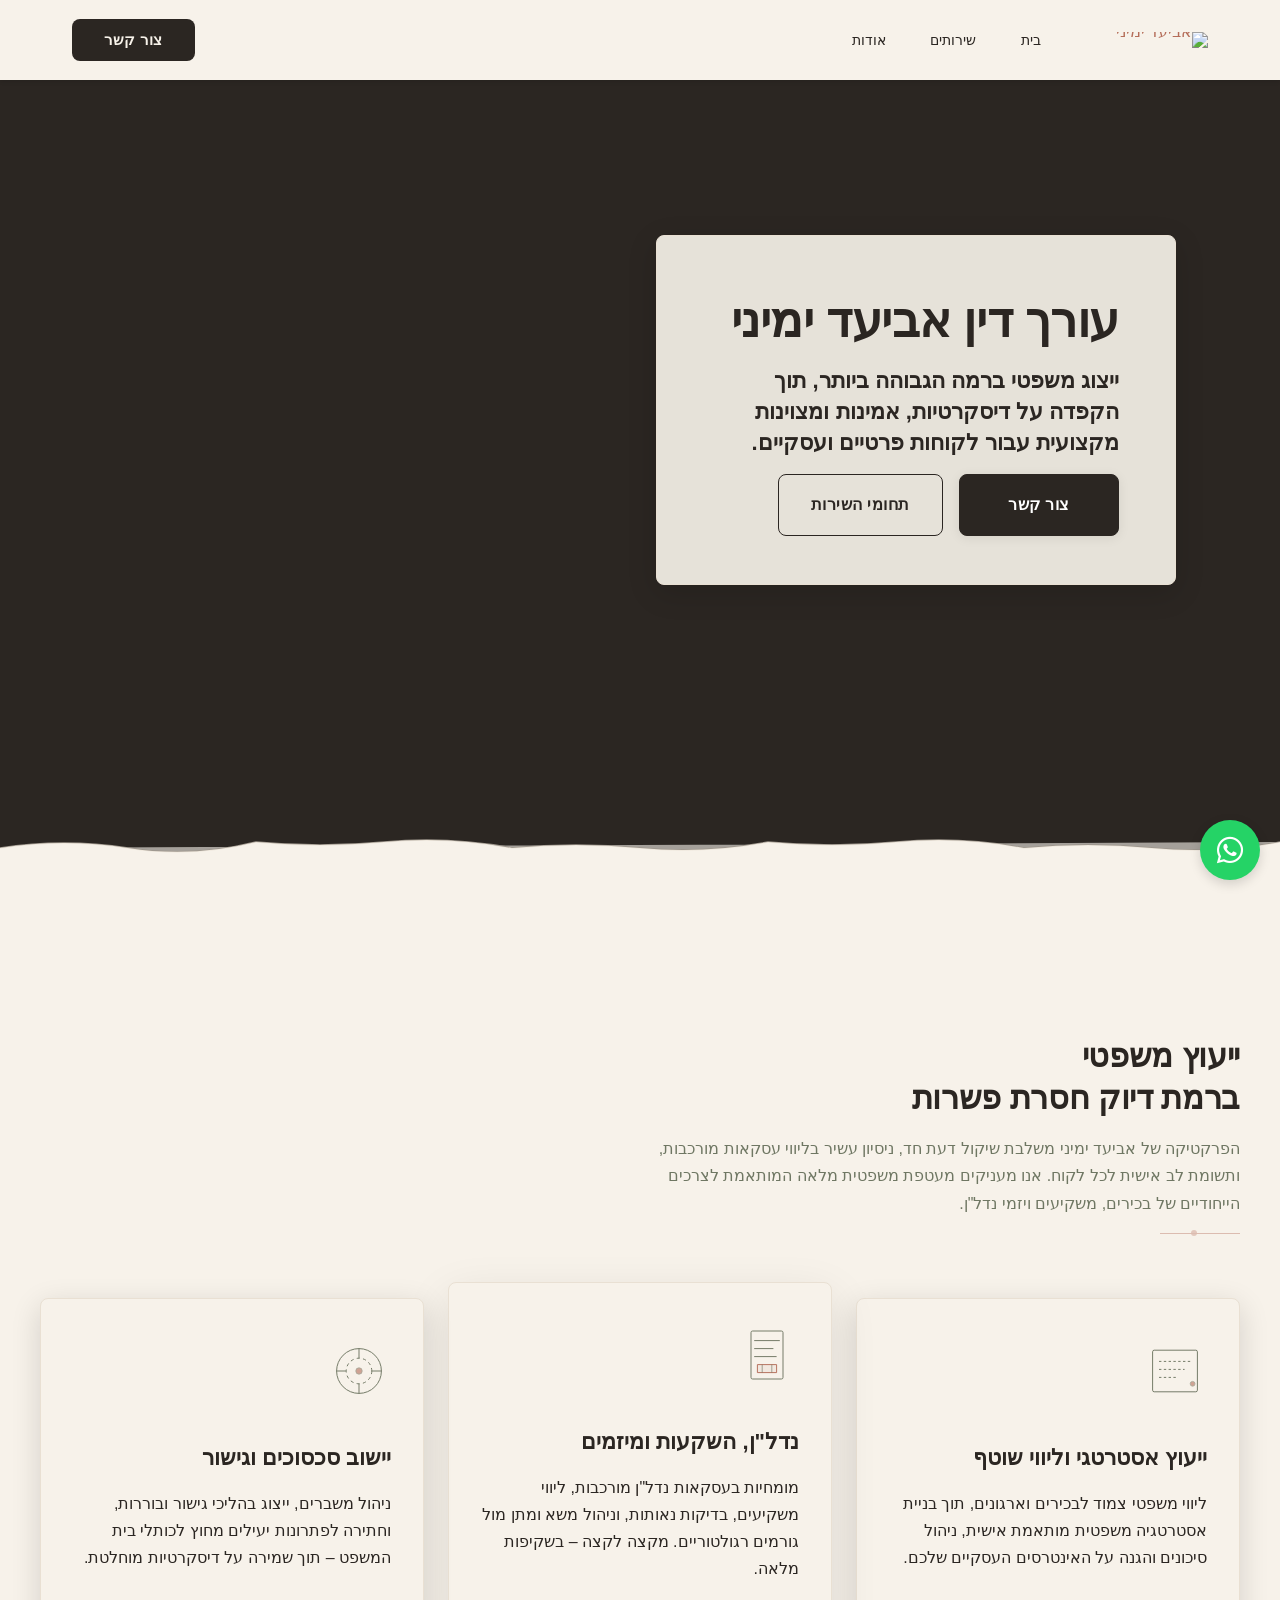
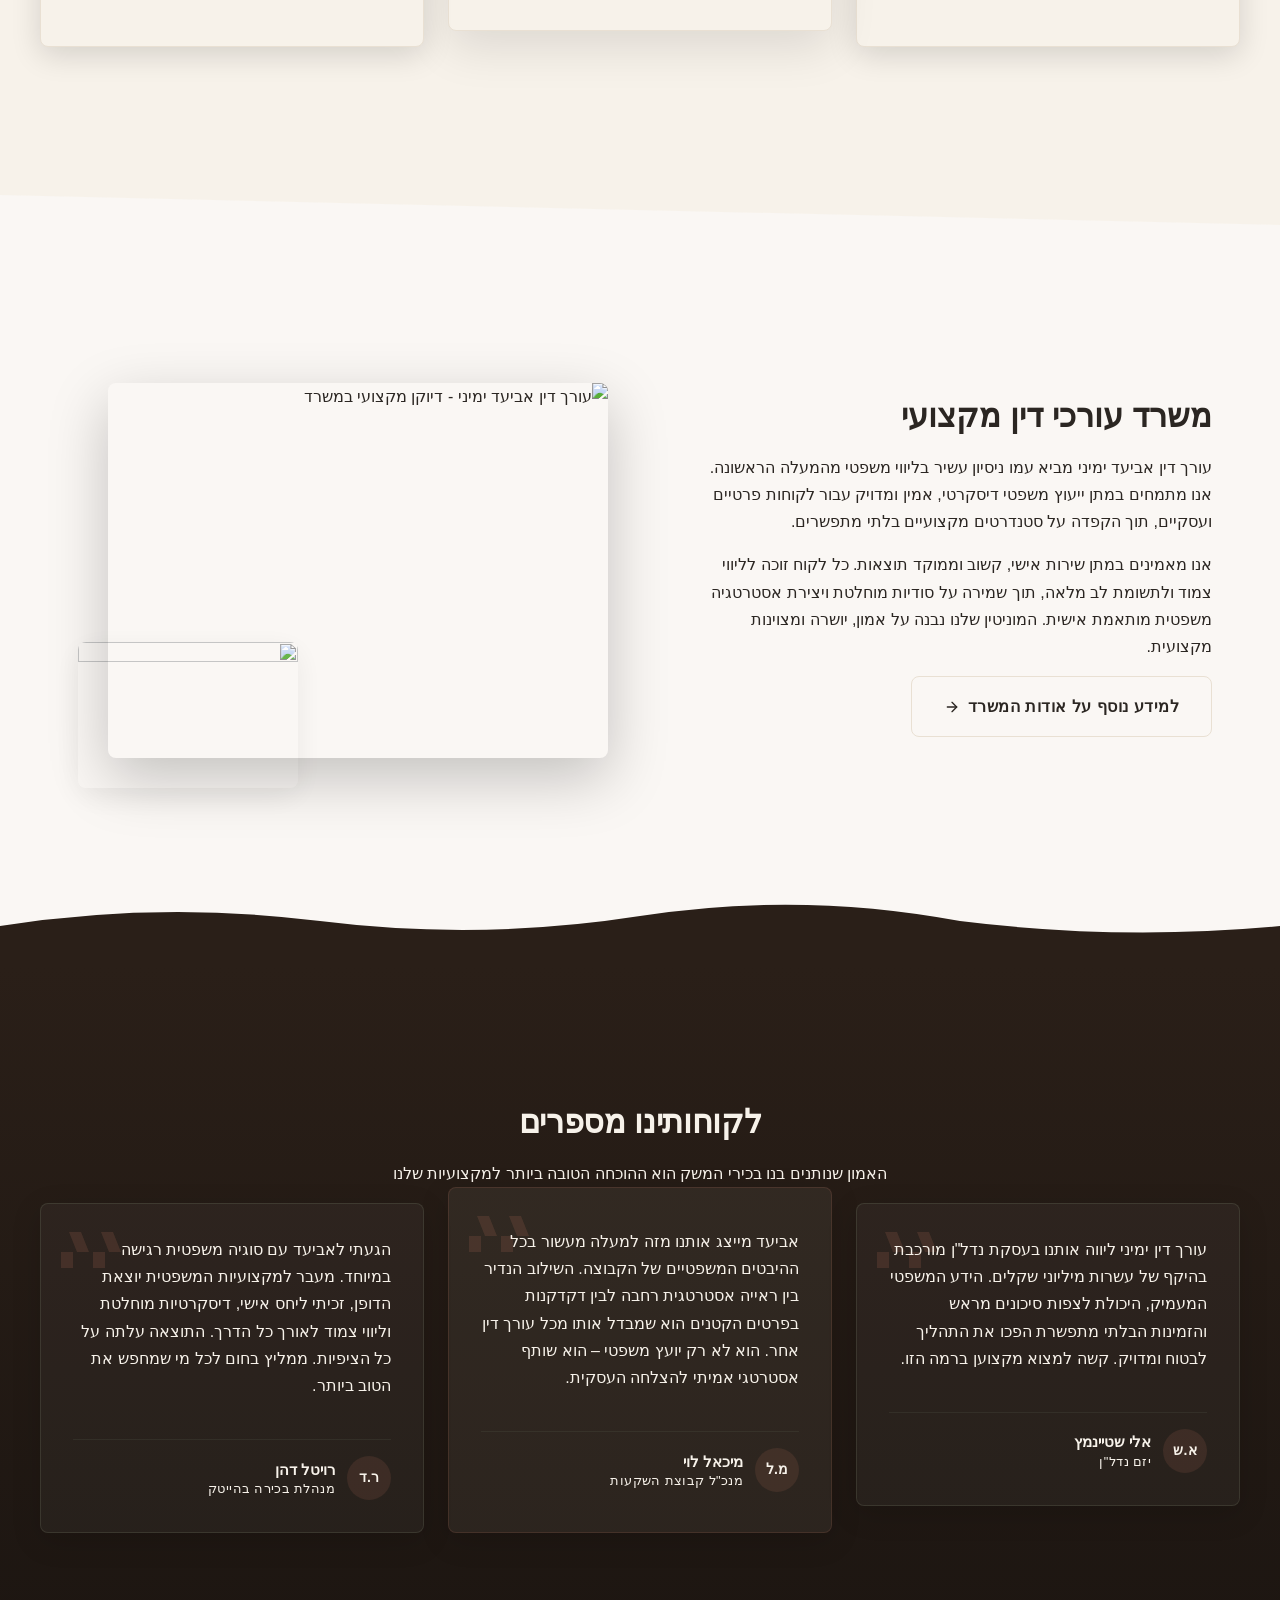
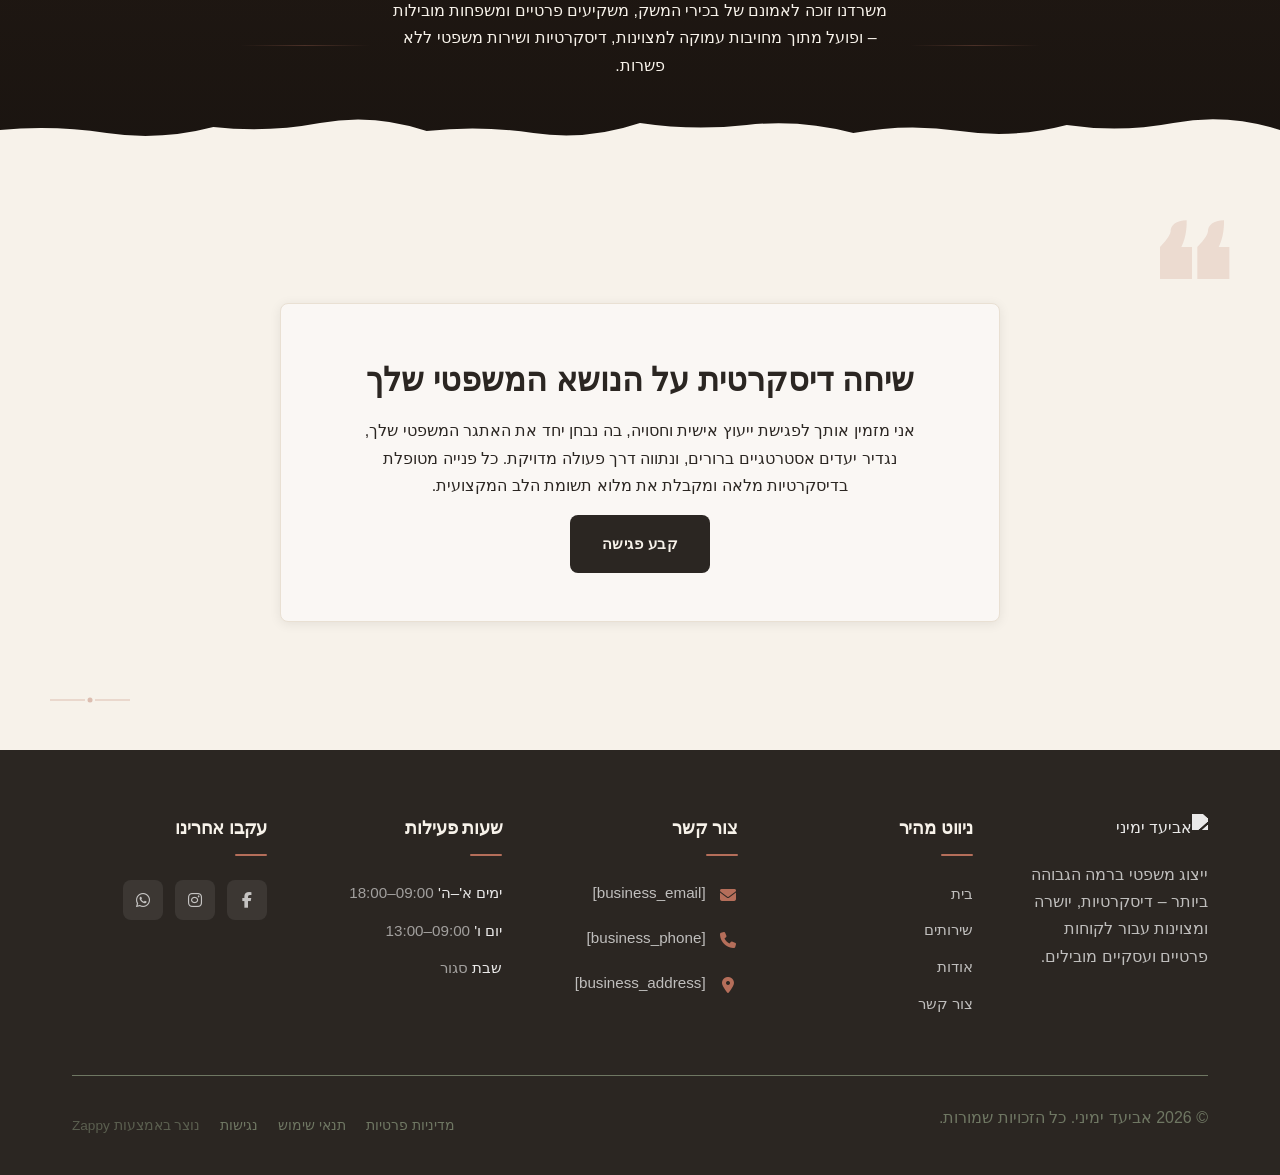
==== commit 83c82572: "Incremental sync: 1 page(s) — update_text" ====
--- a/public/index.html
+++ b/public/index.html
@@ -1 +1 @@
-<!doctype html><html dir="rtl" lang="he"><head><meta charset="UTF-8"><meta content="width=device-width,initial-scale=1" name="viewport"><meta content="index, follow" name="robots"><title>ייצוג משפטי יוקרתי שמתחיל בהבטחה — אביעד ימיני</title><meta content="משרד עורכי דין המעניק שירותים משפטיים בתשלום מראש בסטנדרט עלית. גלו ייעוץ אישי, דיסקרטי ומקצועי שמבטיח שקט נפשי. הצעד הראשון לביטחון המשפטי שלכם מתחיל כאן." name="description"><meta content="prepaid legal services, שירותים משפטיים בתשלום מראש, עורך דין יוקרתי, ייצוג משפטי עלית, אביעד ימיני" name="keywords"><link href="/assets/favicon.ico" rel="icon" type="image/x-icon"><link href="/assets/favicon-16x16.png" rel="icon" type="image/png" sizes="16x16"><link href="/assets/favicon-32x32.png" rel="icon" type="image/png" sizes="32x32"><link href="/assets/favicon-48x48.png" rel="icon" type="image/png" sizes="48x48"><link href="/assets/favicon-192x192.png" rel="icon" type="image/png" sizes="192x192"><link href="/assets/favicon-512x512.png" rel="icon" type="image/png" sizes="512x512"><link href="/assets/apple-touch-icon.png" rel="apple-touch-icon"><script>!function(){"use strict";var t="f8f092ec-a7c0-4bf3-9322-72549c14bb4c",e="https://api.zappy5.com/api/analytics/track",a=18e5,n=2592e6,o=!0,i=!0,r=!0;var s=function(){var e="zappy_visitor_"+t,a=null;try{if(a=localStorage.getItem(e)){var o=JSON.parse(a),i=Date.now();if(i-o.created<n)return o.lastSeen=i,localStorage.setItem(e,JSON.stringify(o)),o.id}}catch(t){console.warn("Zappy Analytics: LocalStorage not available")}var r="zv_"+Date.now()+"_"+Math.random().toString(36).substr(2,9);try{localStorage.setItem(e,JSON.stringify({id:r,created:Date.now(),lastSeen:Date.now()}))}catch(t){}return r}(),c=function(){var e="zappy_session_"+t,n=null;try{if(n=sessionStorage.getItem(e)){var o=JSON.parse(n),i=Date.now();if(i-o.timestamp<a)return o.timestamp=i,sessionStorage.setItem(e,JSON.stringify(o)),o.id}}catch(t){console.warn("Zappy Analytics: SessionStorage not available")}var r="zs_"+Date.now()+"_"+Math.random().toString(36).substr(2,9);try{sessionStorage.setItem(e,JSON.stringify({id:r,timestamp:Date.now()}))}catch(t){}return r}();function l(a,n){n=n||{};var o={website_id:t,event_type:a,page_path:window.location.pathname,referrer:document.referrer||"direct",visitor_id:s,session_id:c,metadata:n};if(navigator.sendBeacon){var i=new Blob([JSON.stringify(o)],{type:"application/json"});navigator.sendBeacon(e,i)}else fetch(e,{method:"POST",headers:{"Content-Type":"application/json"},body:JSON.stringify(o),keepalive:!0}).catch(function(t){console.warn("Zappy Analytics: Failed to track event",t)})}o&&l("pageview",{title:document.title,url:window.location.href}),i&&document.addEventListener("click",function(t){var e=t.target;if("BUTTON"===e.tagName||e.closest("button")){var a="BUTTON"===e.tagName?e:e.closest("button");l("click",{element:"button",text:a.textContent.trim().substring(0,100),id:a.id||null,class:a.className||null})}else if("A"===e.tagName||e.closest("a")){var n="A"===e.tagName?e:e.closest("a");l("navigation",{element:"link",text:n.textContent.trim().substring(0,100),href:n.href,external:n.hostname!==window.location.hostname})}},!0),r&&document.addEventListener("submit",function(t){var e=t.target;l("form_submit",{form_id:e.id||null,form_name:e.name||null,form_action:e.action||null,form_method:e.method||"GET"})},!0);var m=Date.now();window.addEventListener("beforeunload",function(){l("page_unload",{time_on_page:Math.floor((Date.now()-m)/1e3),page_path:window.location.pathname})}),window.zappyAnalytics={track:l,getVisitorId:function(){return s},getSessionId:function(){return c}}}()</script><meta content="ייצוג משפטי יוקרתי שמתחיל בהבטחה — אביעד ימיני" property="og:title"><meta content="משרד עורכי דין המעניק שירותים משפטיים בתשלום מראש בסטנדרט עלית. גלו ייעוץ אישי, דיסקרטי ומקצועי שמבטיח שקט נפשי. הצעד הראשון לביטחון המשפטי שלכם מתחיל כאן." property="og:description"><meta content="summary_large_image" name="twitter:card"><meta content="ייצוג משפטי יוקרתי שמתחיל בהבטחה — אביעד ימיני" name="twitter:title"><meta content="משרד עורכי דין המעניק שירותים משפטיים בתשלום מראש בסטנדרט עלית. גלו ייעוץ אישי, דיסקרטי ומקצועי שמבטיח שקט נפשי. הצעד הראשון לביטחון המשפטי שלכם מתחיל כאן." name="twitter:description"><meta content="website" property="og:type"><meta content="he_IL" property="og:locale"><link href="https://cdnjs.cloudflare.com/ajax/libs/font-awesome/6.4.0/css/all.min.css" rel="stylesheet"><style>.skip-link{position:absolute;top:0;left:0;transform:translateY(-200%);padding:12px 18px;background:var(--bg-dark,#1a1a1a);color:var(--text-light,#fff);font-weight:600;border-radius:0 0 8px 0;z-index:10000}.skip-link:focus{transform:none;outline:2px solid var(--ring,#fff);outline-offset:2px}:focus-visible{outline:2px solid var(--ring,currentColor);outline-offset:3px}</style><link href="/assets/favicon.ico" rel="icon" type="image/x-icon"><link href="/assets/favicon-16x16.png" rel="icon" type="image/png" sizes="16x16"><link href="/assets/favicon-32x32.png" rel="icon" type="image/png" sizes="32x32"><link href="/assets/favicon-48x48.png" rel="icon" type="image/png" sizes="48x48"><link href="/assets/favicon-192x192.png" rel="icon" type="image/png" sizes="192x192"><link href="/assets/favicon-512x512.png" rel="icon" type="image/png" sizes="512x512"><link href="/assets/apple-touch-icon.png" rel="apple-touch-icon"><link href="https://cdn.jsdelivr.net/npm/vanilla-cookieconsent@3/dist/cookieconsent.css" rel="stylesheet"><script src="https://cdn.jsdelivr.net/npm/vanilla-cookieconsent@3/dist/cookieconsent.umd.js"></script><script src="https://cdn.jsdelivr.net/gh/mickidum/acc_toolbar/acctoolbar/acctoolbar.min.js"></script><link href="/styles.css" rel="stylesheet"><script>window.ZAPPY_WEBSITE_ID="f8f092ec-a7c0-4bf3-9322-72549c14bb4c",window.ZAPPY_API_BASE="https://api.zappy5.com"</script><style id="zappy-dropdown-submenu-styles">#navMenu li:has(.sub-menu),.nav-menu li:has(.sub-menu),.navbar li:has(.sub-menu),nav li:has(.sub-menu){position:relative}#navMenu .sub-menu,.nav-menu .sub-menu,.navbar .sub-menu,nav .sub-menu{display:block!important;position:absolute!important;top:100%;left:0;min-width:220px;background:#fff;border-radius:8px;box-shadow:0 8px 25px rgba(0,0,0,.15);padding:8px 0;opacity:0;visibility:hidden;transform:translateY(10px);transition:all .3s ease;z-index:1000;list-style:none;pointer-events:none}#navMenu li:hover>.sub-menu,.nav-menu li:hover>.sub-menu,.navbar li:hover>.sub-menu,nav li:hover>.sub-menu{opacity:1!important;visibility:visible!important;transform:translateY(0)!important;pointer-events:auto!important}.sub-menu li{list-style:none;margin:0;padding:0}.sub-menu a{display:block!important;padding:10px 16px!important;color:var(--text-dark,#333)!important;font-weight:500;text-decoration:none;white-space:nowrap;transition:background-color .2s}.sub-menu .zappy-nav-child>a{padding-left:28px!important;font-size:.9em!important;opacity:.85!important}[dir=rtl] .sub-menu .zappy-nav-child>a,html[lang=ar] .sub-menu .zappy-nav-child>a,html[lang=he] .sub-menu .zappy-nav-child>a{padding-left:10px!important;padding-right:28px!important}.sub-menu .zappy-nav-parent>a{font-weight:600!important}.sub-menu a:hover{background-color:#f5f5f5}[dir=rtl] .nav-menu .sub-menu,[dir=rtl] .navbar .sub-menu,[dir=rtl] nav .sub-menu,html[lang=ar] .nav-menu .sub-menu,html[lang=ar] .navbar .sub-menu,html[lang=ar] nav .sub-menu,html[lang=he] .nav-menu .sub-menu,html[lang=he] .navbar .sub-menu,html[lang=he] nav .sub-menu{left:auto!important;right:0!important}.sub-menu:empty,.sub-menu:not(:has(li)):not(:has(> a)),.sub-menu:not(:has(li:not(.zappy-hidden-menu-item))):not(:has(> a)){display:none!important;opacity:0!important;visibility:hidden!important;pointer-events:none!important}li:has(.menu-group-title):hover>.sub-menu{opacity:1!important;visibility:visible!important;transform:translateY(0)!important;pointer-events:auto!important}#navMenu>li>.menu-group-title,.nav-menu>li>.menu-group-title{display:inline-block;padding:.5rem 1rem;cursor:default;user-select:none}@media (max-width:768px){#navMenu .sub-menu,.nav-menu .sub-menu,.navbar .sub-menu,nav .sub-menu{position:static!important;transform:none!important;box-shadow:none!important;background:0 0!important;max-height:0;overflow:hidden;opacity:0;visibility:hidden;transition:max-height .3s ease,opacity .3s ease;padding:0!important;border-radius:0!important}#navMenu .sub-menu.mobile-expanded,.nav-menu .sub-menu.mobile-expanded,.navbar .sub-menu.mobile-expanded{max-height:none!important;overflow-y:visible!important;opacity:1!important;visibility:visible!important;padding:8px 0 8px 16px!important}[dir=rtl] .sub-menu.mobile-expanded,html[lang=he] .sub-menu.mobile-expanded{padding:8px 16px 8px 0!important}#navMenu li:hover>.sub-menu,.nav-menu li:hover>.sub-menu,.navbar li:hover>.sub-menu,nav li:hover>.sub-menu{opacity:0;visibility:hidden;pointer-events:none}#navMenu li>.sub-menu.mobile-expanded,.nav-menu li>.sub-menu.mobile-expanded,.navbar li>.sub-menu.mobile-expanded,nav li>.sub-menu.mobile-expanded{opacity:1!important;visibility:visible!important;pointer-events:auto!important}#navMenu li:has(.sub-menu),.nav-menu li:has(.sub-menu),.navbar li:has(.sub-menu),nav li:has(.sub-menu){display:flex!important;flex-wrap:wrap!important;align-items:center!important;position:relative!important;min-height:44px!important}#navMenu li:has(.sub-menu)>a,.nav-menu li:has(.sub-menu)>a,.navbar li:has(.sub-menu)>a,nav li:has(.sub-menu)>a{flex:1!important;min-width:0!important}#navMenu li:has(.sub-menu)>.menu-group-title,.nav-menu li:has(.sub-menu)>.menu-group-title,.navbar li:has(.sub-menu)>.menu-group-title,nav li:has(.sub-menu)>.menu-group-title{flex:1!important;min-width:0!important;padding:0!important;line-height:inherit!important}#navMenu li:has(.sub-menu)>.sub-menu,.nav-menu li:has(.sub-menu)>.sub-menu,.navbar li:has(.sub-menu)>.sub-menu,nav li:has(.sub-menu)>.sub-menu{flex-basis:100%!important;width:100%!important}#navMenu li:has(.sub-menu)>a [class*=arrow],#navMenu li:has(.sub-menu)>a [class*=chevron],.nav-menu li:has(.sub-menu)>a .fa-angle-down,.nav-menu li:has(.sub-menu)>a .fa-chevron-down,.nav-menu li:has(.sub-menu)>a [class*=arrow],.nav-menu li:has(.sub-menu)>a [class*=chevron],nav li:has(.sub-menu)>a [class*=arrow],nav li:has(.sub-menu)>a [class*=chevron]{display:none!important;visibility:hidden!important}.mobile-submenu-toggle{display:flex!important;align-items:center!important;justify-content:center!important;width:44px!important;height:auto!important;background:0 0!important;border:none!important;cursor:pointer!important;color:var(--text-dark)!important;position:static!important;flex-shrink:0!important;align-self:stretch!important;z-index:2!important;padding:0!important;margin:0!important}.mobile-submenu-toggle::after{content:''!important;width:0!important;height:0!important;border-left:6px solid transparent!important;border-right:6px solid transparent!important;border-top:7px solid currentColor!important;transition:transform .3s ease!important}.mobile-submenu-toggle.expanded::after{transform:rotate(180deg)!important}.sub-menu a{padding:10px 0!important;display:block!important;color:var(--text-dark)!important;white-space:normal!important}.sub-menu .zappy-nav-child>a{padding-left:28px!important;font-size:.9em!important;opacity:.85!important}[dir=rtl] .sub-menu .zappy-nav-child>a,html[lang=ar] .sub-menu .zappy-nav-child>a,html[lang=he] .sub-menu .zappy-nav-child>a{padding-left:0!important;padding-right:28px!important}.sub-menu .zappy-nav-parent>a{font-weight:600!important}#navMenu.active,.nav-menu.active{max-width:100vw!important;overflow-x:hidden!important;box-sizing:border-box!important}.navbar .sub-menu li a,.zappy-products-dropdown .sub-menu a,nav.navbar .sub-menu li a{color:var(--text-dark)!important}}@media (min-width:769px){.mobile-submenu-toggle{display:none!important}}</style><style id="zappy-widget-visibility">html[dir=rtl] .whatsapp-float{right:20px!important;left:auto!important}html:not([dir]) .whatsapp-float,html[dir=ltr] .whatsapp-float{left:20px!important;right:auto!important}html[dir=rtl] #mic-access-tool-general-button,html[dir=rtl] #mic-init-access-tool #mic-access-tool-general-button,html[dir=rtl] #mic-init-access-tool .mic-access-tool-general-button,html[dir=rtl] ._access-icon,html[dir=rtl] .mic-access-tool-general-button{left:20px!important;right:auto!important}html:not([dir]) #mic-access-tool-general-button,html:not([dir]) #mic-init-access-tool #mic-access-tool-general-button,html:not([dir]) #mic-init-access-tool .mic-access-tool-general-button,html:not([dir]) ._access-icon,html:not([dir]) .mic-access-tool-general-button,html[dir=ltr] #mic-access-tool-general-button,html[dir=ltr] #mic-init-access-tool #mic-access-tool-general-button,html[dir=ltr] #mic-init-access-tool .mic-access-tool-general-button,html[dir=ltr] ._access-icon,html[dir=ltr] .mic-access-tool-general-button{right:20px!important;left:auto!important}@media (max-width:768px){.whatsapp-float{display:flex!important}}@media (min-width:769px){.whatsapp-float{display:flex!important}}@media (max-width:768px){#mic-access-tool-general-button,#mic-init-access-tool #mic-access-tool-general-button,#mic-init-access-tool .mic-access-tool-general-button,._access-icon,.mic-access-tool-general-button{display:flex!important;visibility:visible!important;opacity:1!important;pointer-events:auto!important}#mic-access-tool-box.opened-mic-access-tool,#mic-init-access-tool #mic-access-tool-box.opened-mic-access-tool,.mic-access-tool-box.opened-mic-access-tool{visibility:visible!important;opacity:1!important;pointer-events:auto!important}}@media (min-width:769px){#mic-access-tool-general-button,#mic-init-access-tool #mic-access-tool-general-button,#mic-init-access-tool .mic-access-tool-general-button,._access-icon,.mic-access-tool-general-button{display:flex!important;visibility:visible!important;opacity:1!important;pointer-events:auto!important}#mic-access-tool-box.opened-mic-access-tool,#mic-init-access-tool #mic-access-tool-box.opened-mic-access-tool,.mic-access-tool-box.opened-mic-access-tool{visibility:visible!important;opacity:1!important;pointer-events:auto!important}}</style></head><body><a href="#main" class="skip-link">דלג לתוכן הראשי</a><nav class="navbar" dir="rtl"><button aria-label="Menu" class="mobile-toggle" id="mobileToggle"><svg viewBox="0 0 24 24" fill="none" height="24" width="24" class="hamburger-icon"><path d="M3 12h18M3 6h18M3 18h18" stroke="currentColor" stroke-width="2" stroke-linecap="round"></path></svg> <svg viewBox="0 0 24 24" fill="none" height="24" width="24" class="close-icon" style="display:none"><path d="M18 6L6 18M6 6l12 12" stroke="currentColor" stroke-width="2" stroke-linecap="round"></path></svg></button> <button aria-label="Call" class="phone-header-btn" data-phone="[business_phone]"><svg viewBox="0 0 24 24" fill="currentColor" height="20" width="20"><path d="M22 16.92v3a2 2 0 0 1-2.18 2 19.79 19.79 0 0 1-8.63-3.07 19.5 19.5 0 0 1-6-6 19.79 19.79 0 0 1-3.07-8.67A2 2 0 0 1 4.11 2h3a2 2 0 0 1 2 1.72 12.84 12.84 0 0 0 .7 2.81 2 2 0 0 1-.45 2.11L8.09 9.91a16 16 0 0 0 6 6l1.27-1.27a2 2 0 0 1 2.11-.45 12.84 12.84 0 0 0 2.81.7A2 2 0 0 1 22 16.92z"></path></svg></button><div class="nav-container"><div class="nav-right-group"><div class="nav-brand"><a href="/" class="logo-link"><img alt="אביעד ימיני" src="/assets/site-----image-1.webp" class="logo"></a></div><ul class="nav-menu" id="navMenu"><li><a href="/">בית</a></li><li><a href="/services">שירותים</a></li><li><a href="/about">אודות</a></li></ul></div><div class="nav-cta-container"><a href="/contact" class="nav-cta-btn">צור קשר</a></div></div></nav><script>window.addEventListener("load",function(){const e=document.querySelector(".navbar, nav, header");if(!e)return void console.log("[Navbar] Navbar element not found");let t=document.getElementById("mobileToggle")||document.querySelector(".mobile-toggle")||document.querySelector(".hamburger")||document.querySelector(".hamburger-menu")||document.querySelector(".menu-toggle")||document.querySelector(".burger-menu")||document.querySelector('[aria-label="Menu"]')||document.querySelector('[aria-label="תפריט"]');const n=document.querySelector(".phone-header-btn"),o=window.getComputedStyle(e);let r=o.backgroundColor;if(console.log("[Navbar] Initial navbar background:",r),"transparent"===r||"rgba(0, 0, 0, 0)"===r||r.startsWith("rgba")&&r.includes(", 0)")){const e=o.backgroundImage;if(e&&"none"!==e)console.log("[Navbar] Navbar has background image/gradient, using dark text"),r="rgb(240, 240, 240)";else{const e=window.getComputedStyle(document.body).backgroundColor;console.log("[Navbar] Navbar transparent, using body background:",e),r=e}}const a=r.match(/\d+/g);if(a&&a.length>=3){const e=(.299*parseInt(a[0])+.587*parseInt(a[1])+.114*parseInt(a[2]))/255;console.log("[Navbar] Mobile button colors preserved from Claude CSS (luminance:",e.toFixed(2)+")");const o=document.createElement("style");o.id="zappy-mobile-nav-fix";document.documentElement.lang;document.documentElement.dir,o.textContent='\n        /* Hide mobile buttons on desktop, show only on mobile */\n        @media (min-width: 769px) {\n          .mobile-toggle,\n          .phone-header-btn {\n            display: none !important;\n          }\n        }\n        \n        /* Show and position mobile buttons correctly on mobile */\n        @media (max-width: 768px) {\n          .navbar,\n          nav.navbar {\n            min-height: 70px !important;\n          }\n\n          .mobile-toggle,\n          .phone-header-btn {\n            position: absolute !important;\n            top: 0 !important;\n            bottom: 0 !important;\n            margin-top: auto !important;\n            margin-bottom: auto !important;\n            transform: none !important;\n            z-index: 1001 !important;\n            display: flex !important;\n            align-items: center !important;\n            justify-content: center !important;\n            width: 36px !important;\n            height: 36px !important;\n            border-radius: 50% !important;\n            border: none !important;\n            cursor: pointer !important;\n            padding: 6px !important;\n            background: none !important;\n            color: var(--nav-text, var(--text-dark)) !important;\n            touch-action: manipulation !important;\n            -webkit-tap-highlight-color: transparent !important;\n          }\n\n          html[data-zappy-site-type="ecommerce"] .phone-header-btn,\n          body[data-zappy-site-type="ecommerce"] .phone-header-btn,\n          html[data-zappy-site-type="ecommerce"] header .phone-header-btn,\n          html[data-zappy-site-type="ecommerce"] nav .phone-header-btn {\n            display: none !important;\n            visibility: hidden !important;\n            width: 0 !important;\n            height: 0 !important;\n            min-width: 0 !important;\n            overflow: hidden !important;\n          }\n          \n          /* LTR positioning (default): hamburger LEFT, phone RIGHT */\n          html:not([dir="rtl"]):not([lang="he"]):not([lang="ar"]) .mobile-toggle,\n          html[dir="ltr"] .mobile-toggle {\n            left: 12px !important;\n            right: auto !important;\n          }\n          html:not([dir="rtl"]):not([lang="he"]):not([lang="ar"]) .phone-header-btn,\n          html[dir="ltr"] .phone-header-btn {\n            right: 12px !important;\n            left: auto !important;\n          }\n          \n          /* RTL positioning: hamburger RIGHT, phone LEFT */\n          html[dir="rtl"] .mobile-toggle,\n          html[lang="he"] .mobile-toggle,\n          html[lang="ar"] .mobile-toggle {\n            right: 12px !important;\n            left: auto !important;\n          }\n          html[dir="rtl"] .phone-header-btn,\n          html[lang="he"] .phone-header-btn,\n          html[lang="ar"] .phone-header-btn {\n            left: 12px !important;\n            right: auto !important;\n          }\n          \n          /* CRITICAL: Ensure nav-container has min-height on mobile */\n          /* All children are positioned absolutely/fixed on mobile, so height:auto collapses to 0 */\n          .nav-container {\n            min-height: 70px !important;\n            position: relative !important;\n          }\n          \n          /* Ensure SVG icons are properly sized and inherit color */\n          .mobile-toggle svg,\n          .phone-header-btn svg {\n            width: 24px !important;\n            height: 24px !important;\n            /* Don\'t force display - let JavaScript control hamburger/close toggle */\n          }\n          \n          /* Reset nav-cta-container on mobile - remove desktop box-shadow/padding */\n          /* that creates a visible ghost box when CTA button is hidden */\n          .nav-cta-container {\n            box-shadow: none !important;\n            padding: 0 !important;\n          }\n          \n          /* Hide nav-cta-container entirely on mobile when there\'s no lang-switcher */\n          /* (only the CTA button is inside, and it\'s hidden on mobile) */\n          .nav-cta-container:not(:has(.lang-switcher)) {\n            display: none !important;\n          }\n          \n          /* CRITICAL: Prevent hero image fade gradient from bleeding over headline text */\n          /* The .image-fade-gradient has bottom: -30px (extends below parent) */\n          /* On mobile stacked layout, this overlaps the h1 text below the image */\n          .hero-image-column {\n            overflow: hidden !important;\n          }\n          .image-fade-gradient {\n            bottom: 0 !important;\n          }\n          \n          /* Hide desktop language switcher on mobile - hamburger menu handles it */\n          /* High specificity to override stored CSS */\n          .lang-switcher,\n          .nav-cta-container .lang-switcher,\n          .nav-container .lang-switcher,\n          .navbar .lang-switcher,\n          .navbar .nav-cta-container .lang-switcher {\n            display: none !important;\n          }\n        }\n      ';const r=document.getElementById("zappy-mobile-nav-fix");r&&r.remove(),document.head.appendChild(o),console.log("[Navbar] Critical CSS injected for mobile nav positioning");const i=window.innerWidth<=768;if(t){const e=t.querySelector(".hamburger-icon"),n=t.querySelector(".close-icon");e&&(e.style.setProperty("width","24px","important"),e.style.setProperty("height","24px","important"),e.style.setProperty("display","block","important")),n&&(n.style.setProperty("width","24px","important"),n.style.setProperty("height","24px","important"),n.style.setProperty("display","none","important")),i?(t.style.setProperty("position","absolute","important"),t.style.setProperty("top","0","important"),t.style.setProperty("bottom","0","important"),t.style.setProperty("margin-top","auto","important"),t.style.setProperty("margin-bottom","auto","important"),t.style.setProperty("transform","none","important"),t.style.setProperty("z-index","1001","important"),t.style.removeProperty("left"),t.style.removeProperty("right"),console.log("[Navbar] Mobile toggle positioning applied (mobile viewport)")):(t.style.removeProperty("position"),t.style.removeProperty("top"),t.style.removeProperty("transform"),t.style.removeProperty("z-index"),t.style.removeProperty("left"),t.style.removeProperty("right"),console.log("[Navbar] Desktop viewport - cleared mobile toggle inline positioning"))}if(n){const e=n.querySelector("svg");e&&(e.style.width="24px",e.style.height="24px",e.setAttribute("width","24"),e.setAttribute("height","24")),i?(n.style.setProperty("position","absolute","important"),n.style.setProperty("top","0","important"),n.style.setProperty("bottom","0","important"),n.style.setProperty("margin-top","auto","important"),n.style.setProperty("margin-bottom","auto","important"),n.style.setProperty("transform","none","important"),n.style.setProperty("z-index","1001","important"),n.style.removeProperty("left"),n.style.removeProperty("right"),console.log("[Navbar] Phone button positioning applied (mobile viewport)")):(n.style.removeProperty("position"),n.style.removeProperty("top"),n.style.removeProperty("transform"),n.style.removeProperty("z-index"),n.style.removeProperty("left"),n.style.removeProperty("right"),console.log("[Navbar] Desktop viewport - cleared phone button inline positioning"))}}else console.log("[Navbar] Could not parse background color:",r);t=document.getElementById("mobileToggle")||document.querySelector(".mobile-toggle")||document.querySelector(".hamburger")||document.querySelector(".hamburger-menu")||document.querySelector(".menu-toggle")||document.querySelector(".burger-menu")||document.querySelector('[aria-label="Menu"]')||document.querySelector('[aria-label="תפריט"]');const i=document.getElementById("navMenu")||document.querySelector(".nav-menu")||document.querySelector(".nav-links")||document.querySelector("nav ul:not(.submenu)");if(!t||!i)return void console.log("[Navbar] Mobile toggle or menu not found:",{toggle:!!t,menu:!!i});i.id||(i.id="navMenu"),console.log("[Navbar] Initializing mobile menu...");const l=t.cloneNode(!0);t.parentNode.replaceChild(l,t);var s=0;function p(e){var t=Date.now();t-s<300||(s=t,function(e){e.preventDefault(),e.stopPropagation();const t=l.querySelector(".hamburger-icon"),n=l.querySelector(".close-icon");i.classList.contains("active")?(i.classList.remove("active"),t&&t.style.setProperty("display","block","important"),n&&n.style.setProperty("display","none","important"),document.body.style.overflow="",console.log("[Navbar] Menu closed")):(i.classList.add("active"),t&&t.style.setProperty("display","none","important"),n&&n.style.setProperty("display","block","important"),document.body.style.overflow="hidden",console.log("[Navbar] Menu opened"))}(e))}l.addEventListener("click",p),l.addEventListener("touchend",p),i.querySelectorAll("a").forEach(function(e){e.addEventListener("click",function(){if("#"===this.getAttribute("href"))return;const e=l.querySelector(".hamburger-icon"),t=l.querySelector(".close-icon");i.classList.remove("active"),e&&e.style.setProperty("display","block","important"),t&&t.style.setProperty("display","none","important"),document.body.style.overflow="",console.log("[Navbar] Menu closed (link clicked)")})});var m=i.querySelectorAll(".dropdown-toggle");m.forEach(function(e){e.addEventListener("click",function(e){e.preventDefault(),e.stopPropagation();var t=this.closest(".nav-dropdown");t&&(t.parentNode.querySelectorAll(".nav-dropdown.open").forEach(function(e){e!==t&&e.classList.remove("open")}),t.classList.toggle("open"),console.log("[Navbar] Dropdown toggled:",t.classList.contains("open")?"open":"closed"))})}),document.addEventListener("click",function(e){e.target.closest(".nav-dropdown")||document.querySelectorAll(".nav-dropdown.open").forEach(function(e){e.classList.remove("open")})}),console.log("[Navbar] Dropdown handlers initialized for "+m.length+" dropdowns"),n&&n.addEventListener("click",function(){const e=document.querySelectorAll('a[href^="tel:"]'),t=e.length>0?e[0].getAttribute("href").replace("tel:",""):"[business_phone]";window.location.href="tel:"+t,console.log("[Navbar] Phone button clicked")}),console.log("[Navbar] Mobile menu initialized successfully")})</script><main id="main"><section class="index-hero-section" data-band-index="0" data-layout-spec="בית-hero" data-hero-type="fullscreen-scrim"><div class="index-hero-section__bg"><img alt="משרד עורכי דין יוקרתי ומקצועי - אביעד ימיני" src="/assets/site-index-hero-image-1.webp" data-context="Warm, cinematic wide-angle photograph of a refined legal-professional environment: natural light pouring through tall windows into a sophisticated office with rich wood paneling, leather-bound books, and an atmosphere of quiet authority and discretion. The lighting is soft and golden, creating a sense of trust and prestige." data-placeholder="index-hero-image-1" height="600" loading="eager" width="1200" data-hero-bg="true" fetchpriority="high"></div><div class="index-hero-section__scrim" aria-hidden="true"></div><div class="index-hero-section__content"><div class="index-hero-section__card"><h1 class="index-hero-section__headline">עורך דין אביעד ימיני</h1><h3 class="index-hero-section__subtitle">ייצוג משפטי ברמה הגבוהה ביותר, תוך הקפדה על דיסקרטיות, אמינות ומצוינות מקצועית עבור לקוחות פרטיים ועסקיים.</h3><div class="index-hero-section__actions"><a href="/contact" class="index-hero-section__btn index-hero-section__btn--primary">צור קשר</a> <a href="/services" class="index-hero-section__btn index-hero-section__btn--secondary">תחומי השירות</a></div></div></div><div class="index-hero-section__divider-wrapper" aria-hidden="true"><svg viewBox="0 0 1200 80" xmlns="http://www.w3.org/2000/svg" aria-hidden="true" data-no-icon-edit="true" preserveAspectRatio="none"><path d="M0,80 L0,28 Q60,18 120,28 T240,22 Q300,28 360,22 T480,28 Q540,22 600,28 T720,22 Q780,28 840,22 T960,28 Q1020,22 1080,28 T1200,22 L1200,80 Z" fill="var(--bg-light)"></path><path d="M0,28 Q60,18 120,28 T240,22 Q300,28 360,22 T480,28 Q540,22 600,28 T720,22 Q780,28 840,22 T960,28 Q1020,22 1080,28 T1200,22" fill="var(--bg-light)" opacity="0.6" stroke="var(--border-light)" stroke-width="1.5"></path></svg></div></section><section class="index-services-section" data-band-index="1" data-layout-spec="בית-services"><div class="index-services-section__container"><div class="index-services-section__intro"><h2 class="index-services-section__title">ייעוץ משפטי<br>ברמת דיוק חסרת פשרות</h2><p class="index-services-section__description">הפרקטיקה של אביעד ימיני משלבת שיקול דעת חד, ניסיון עשיר בליווי עסקאות מורכבות, ותשומת לב אישית לכל לקוח. אנו מעניקים מעטפת משפטית מלאה המותאמת לצרכים הייחודיים של בכירים, משקיעים ויזמי נדל"ן.</p><div class="index-services-section__rule" aria-hidden="true"></div></div><div class="index-services-section__grid"><article class="index-services-section__card"><div class="index-services-section__card-illustration" aria-hidden="true"><svg viewBox="0 0 80 80" xmlns="http://www.w3.org/2000/svg" fill="none" data-element-type="icon" data-icon-type="svg"><rect height="52" rx="2" stroke="currentColor" stroke-width="1.2" width="56" x="12" y="14"></rect><line x1="20" x2="60" y1="28" y2="28" stroke="currentColor" stroke-width="1.2" stroke-dasharray="3 3"></line><line x1="20" x2="52" y1="38" y2="38" stroke="currentColor" stroke-width="1.2" stroke-dasharray="3 3"></line><line x1="20" x2="44" y1="48" y2="48" stroke="currentColor" stroke-width="1.2" stroke-dasharray="3 3"></line><circle cx="62" cy="56" r="3" fill="var(--accent)" opacity="0.6"></circle></svg></div><h3 class="index-services-section__card-title">ייעוץ אסטרטגי וליווי שוטף</h3><p class="index-services-section__card-text">ליווי משפטי צמוד לבכירים וארגונים, תוך בניית אסטרטגיה משפטית מותאמת אישית, ניהול סיכונים והגנה על האינטרסים העסקיים שלכם.</p></article><article class="index-services-section__card index-services-section__card--elevated"><div class="index-services-section__card-illustration" aria-hidden="true"><svg viewBox="0 0 80 80" xmlns="http://www.w3.org/2000/svg" fill="none" data-element-type="icon" data-icon-type="svg"><rect height="60" rx="2" stroke="currentColor" stroke-width="1.2" width="40" x="20" y="10"></rect><line x1="24" x2="56" y1="22" y2="22" stroke="currentColor" stroke-width="1.2"></line><line x1="24" x2="48" y1="32" y2="32" stroke="currentColor" stroke-width="1.2"></line><line x1="24" x2="52" y1="42" y2="42" stroke="currentColor" stroke-width="1.2"></line><path d="M28 52 L52 52 L52 62 L28 62 Z" fill="var(--accent)" stroke="var(--accent)" stroke-width="1.2" fill-opacity="0.08"></path><line x1="34" x2="34" y1="52" y2="62" stroke="currentColor" stroke-width="0.8"></line><line x1="46" x2="46" y1="52" y2="62" stroke="currentColor" stroke-width="0.8"></line></svg></div><h3 class="index-services-section__card-title">נדל"ן, השקעות ומיזמים</h3><p class="index-services-section__card-text">מומחיות בעסקאות נדל"ן מורכבות, ליווי משקיעים, בדיקות נאותות, וניהול משא ומתן מול גורמים רגולטוריים. מקצה לקצה – בשקיפות מלאה.</p></article><article class="index-services-section__card"><div class="index-services-section__card-illustration" aria-hidden="true"><svg viewBox="0 0 80 80" xmlns="http://www.w3.org/2000/svg" fill="none" data-element-type="icon" data-icon-type="svg"><circle cx="40" cy="40" r="28" stroke="currentColor" stroke-width="1.2"></circle><circle cx="40" cy="40" r="16" stroke="currentColor" stroke-width="1.2" stroke-dasharray="4 4"></circle><line x1="40" x2="40" y1="12" y2="24" stroke="currentColor" stroke-width="1.2"></line><line x1="40" x2="40" y1="56" y2="68" stroke="currentColor" stroke-width="1.2"></line><line x1="12" x2="24" y1="40" y2="40" stroke="currentColor" stroke-width="1.2"></line><line x1="56" x2="68" y1="40" y2="40" stroke="currentColor" stroke-width="1.2"></line><circle cx="40" cy="40" r="4" fill="var(--accent)" opacity="0.6"></circle></svg></div><h3 class="index-services-section__card-title">יישוב סכסוכים וגישור</h3><p class="index-services-section__card-text">ניהול משברים, ייצוג בהליכי גישור ובוררות, וחתירה לפתרונות יעילים מחוץ לכותלי בית המשפט – תוך שמירה על דיסקרטיות מוחלטת.</p></article></div></div><div class="index-services-section__divider-wrapper" aria-hidden="true"><svg viewBox="0 0 1200 80" xmlns="http://www.w3.org/2000/svg" aria-hidden="true" data-no-icon-edit="true" preserveAspectRatio="none"><path d="M0,80 L0,20 L1200,50 L1200,80 Z" fill="#FAF7F4"></path></svg></div></section><section class="index-about-preview-section" data-band-index="2" data-layout-spec="בית-about-preview"><div class="index-about-preview-section__container"><div class="index-about-preview-section__content"><div class="index-about-preview-section__content-inner"><h2 class="index-about-preview-section__heading">משרד עורכי דין עם ניסיון של עשרות שנים</h2><p class="index-about-preview-section__text">עורך דין אביעד ימיני מביא עמו ניסיון עשיר בליווי משפטי מהמעלה הראשונה. אנו מתמחים במתן ייעוץ משפטי דיסקרטי, אמין ומדויק עבור לקוחות פרטיים ועסקיים, תוך הקפדה על סטנדרטים מקצועיים בלתי מתפשרים.</p><p class="index-about-preview-section__text">אנו מאמינים במתן שירות אישי, קשוב וממוקד תוצאות. כל לקוח זוכה לליווי צמוד ולתשומת לב מלאה, תוך שמירה על סודיות מוחלטת ויצירת אסטרטגיה משפטית מותאמת אישית. המוניטין שלנו נבנה על אמון, יושרה ומצוינות מקצועית.</p><a href="/about" class="index-about-preview-section__cta"><span>למידע נוסף על אודות המשרד</span> <svg viewBox="0 0 24 24" xmlns="http://www.w3.org/2000/svg" fill="none" height="16" stroke="currentColor" stroke-linecap="round" stroke-linejoin="round" stroke-width="2" width="16"><line x1="5" x2="19" y1="12" y2="12"></line><polyline points="12 5 19 12 12 19"></polyline></svg></a></div></div><div class="index-about-preview-section__imagery"><div class="index-about-preview-section__image-wrapper"><img alt="עורך דין אביעד ימיני - דיוקן מקצועי במשרד" src="/assets/site-index-about-preview-image-1.webp" class="index-about-preview-section__main-image" data-context="Professional portrait of attorney Aviad Yamini in a tailored dark suit, standing confidently with arms crossed in a softly lit, elegant law office library with leather-bound books and warm wooden shelves, conveying trust, authority, and sophistication. Natural light from a large window creates a calm, editorial atmosphere." data-placeholder="index-about-preview-image-1" decoding="async" height="400" loading="lazy" width="600"><div class="index-about-preview-section__texture-tile" aria-hidden="true"><img alt="" src="/assets/site-index-about-preview-image-2.webp" data-context="Close-up macro shot of premium textured linen paper or aged leather surface with subtle golden embossing, warm beige and cream tones, used as a decorative background texture element to add depth and tactile luxury to the legal website design." data-placeholder="index-about-preview-image-2" height="200" loading="lazy" width="300" decoding="async"></div></div></div></div><div class="index-about-preview-section__divider-wrapper"><svg viewBox="0 0 1200 80" xmlns="http://www.w3.org/2000/svg" aria-hidden="true" data-no-icon-edit="true" preserveAspectRatio="none"><path d="M0,80 L0,40 Q150,15 300,35 Q450,55 600,30 Q750,5 900,35 Q1050,55 1200,40 L1200,80 Z" fill="#2A1F18"></path></svg></div></section><section class="index-testimonials-section" data-band-index="3" data-layout-spec="בית-testimonials"><div class="index-testimonials-section__container"><h2 class="index-testimonials-section__heading">לקוחותינו מספרים</h2><p class="index-testimonials-section__subheading">האמון שנותנים בנו בכירי המשק הוא ההוכחה הטובה ביותר למקצועיות שלנו</p><div class="index-testimonials-section__grid"><article class="index-testimonials-section__card"><div class="index-testimonials-section__card-quote-decoration" aria-hidden="true"><svg viewBox="0 0 60 60" xmlns="http://www.w3.org/2000/svg" fill="none" aria-hidden="true" data-no-icon-edit="true"><path d="M12 48V32H28L20 12H8L16 32H0V48H12Z" fill="#B56E5A" opacity="0.18"></path><path d="M44 48V32H60L52 12H40L48 32H32V48H44Z" fill="#B56E5A" opacity="0.18"></path></svg></div><p class="index-testimonials-section__card-text">עורך דין ימיני ליווה אותנו בעסקת נדל"ן מורכבת בהיקף של עשרות מיליוני שקלים. הידע המשפטי המעמיק, היכולת לצפות סיכונים מראש והזמינות הבלתי מתפשרת הפכו את התהליך לבטוח ומדויק. קשה למצוא מקצוען ברמה הזו.</p><div class="index-testimonials-section__card-meta"><span class="index-testimonials-section__card-avatar" aria-hidden="true">א.ש</span><div><span class="index-testimonials-section__card-name">אלי שטיינמץ</span> <span class="index-testimonials-section__card-role">יזם נדל"ן</span></div></div></article><article class="index-testimonials-section__card index-testimonials-section__card--featured"><div class="index-testimonials-section__card-quote-decoration" aria-hidden="true"><svg viewBox="0 0 60 60" xmlns="http://www.w3.org/2000/svg" fill="none" aria-hidden="true" data-no-icon-edit="true"><path d="M12 48V32H28L20 12H8L16 32H0V48H12Z" fill="#B56E5A" opacity="0.18"></path><path d="M44 48V32H60L52 12H40L48 32H32V48H44Z" fill="#B56E5A" opacity="0.18"></path></svg></div><p class="index-testimonials-section__card-text">אביעד מייצג אותנו מזה למעלה מעשור בכל ההיבטים המשפטיים של הקבוצה. השילוב הנדיר בין ראייה אסטרטגית רחבה לבין דקדקנות בפרטים הקטנים הוא שמבדל אותו מכל עורך דין אחר. הוא לא רק יועץ משפטי – הוא שותף אסטרטגי אמיתי להצלחה העסקית.</p><div class="index-testimonials-section__card-meta"><span class="index-testimonials-section__card-avatar" aria-hidden="true">מ.ל</span><div><span class="index-testimonials-section__card-name">מיכאל לוי</span> <span class="index-testimonials-section__card-role">מנכ"ל קבוצת השקעות</span></div></div></article><article class="index-testimonials-section__card"><div class="index-testimonials-section__card-quote-decoration" aria-hidden="true"><svg viewBox="0 0 60 60" xmlns="http://www.w3.org/2000/svg" fill="none" aria-hidden="true" data-no-icon-edit="true"><path d="M12 48V32H28L20 12H8L16 32H0V48H12Z" fill="#B56E5A" opacity="0.18"></path><path d="M44 48V32H60L52 12H40L48 32H32V48H44Z" fill="#B56E5A" opacity="0.18"></path></svg></div><p class="index-testimonials-section__card-text">הגעתי לאביעד עם סוגיה משפטית רגישה במיוחד. מעבר למקצועיות המשפטית יוצאת הדופן, זכיתי ליחס אישי, דיסקרטיות מוחלטת וליווי צמוד לאורך כל הדרך. התוצאה עלתה על כל הציפיות. ממליץ בחום לכל מי שמחפש את הטוב ביותר.</p><div class="index-testimonials-section__card-meta"><span class="index-testimonials-section__card-avatar" aria-hidden="true">ר.ד</span><div><span class="index-testimonials-section__card-name">רויטל דהן</span> <span class="index-testimonials-section__card-role">מנהלת בכירה בהייטק</span></div></div></article></div><div class="index-testimonials-section__closing"><span class="index-testimonials-section__closing-line" aria-hidden="true"></span><p class="index-testimonials-section__closing-text">משרדנו זוכה לאמונם של בכירי המשק, משקיעים פרטיים ומשפחות מובילות – ופועל מתוך מחויבות עמוקה למצוינות, דיסקרטיות ושירות משפטי ללא פשרות.</p><span class="index-testimonials-section__closing-line" aria-hidden="true"></span></div></div><div class="index-testimonials-section__divider-wrapper"><svg viewBox="0 0 1200 80" xmlns="http://www.w3.org/2000/svg" aria-hidden="true" data-no-icon-edit="true" preserveAspectRatio="none"><defs><linearGradient id="testimonials-divider-grad" x1="0%" x2="0%" y1="0%" y2="100%"><stop offset="0%" stop-color="#B56E5A" stop-opacity="0"></stop><stop offset="100%" stop-color="#B56E5A" stop-opacity="0.25"></stop></linearGradient></defs><path d="M0,80 L0,35 Q50,30 100,38 T200,32 Q250,38 300,28 T400,36 Q450,30 500,38 T600,28 Q650,36 700,30 T800,38 Q850,28 900,36 T1000,30 Q1050,38 1100,28 T1200,35 L1200,80 Z" fill="var(--bg-light)"></path></svg></div></section><section class="index-cta-section" data-band-index="4" data-layout-spec="בית-cta"><div class="index-cta-section__flourish" aria-hidden="true"><svg viewBox="0 0 60 60" xmlns="http://www.w3.org/2000/svg" fill="none"><path d="M8 12C8 8 12 4 20 4C20 8 20 16 16 24H24V48H0V24C6 18 8 14 8 12Z" fill="var(--accent)" opacity="0.18"></path><path d="M36 12C36 8 40 4 48 4C48 8 48 16 44 24H52V48H28V24C34 18 36 14 36 12Z" fill="var(--accent)" opacity="0.18"></path></svg></div><div class="index-cta-section__rule" aria-hidden="true"><svg viewBox="0 0 80 20" xmlns="http://www.w3.org/2000/svg" fill="none"><line x1="0" x2="35" y1="10" y2="10" stroke="var(--accent)" stroke-width="1" opacity="0.4"></line><circle cx="40" cy="10" r="2.5" fill="var(--accent)" opacity="0.4"></circle><line x1="45" x2="80" y1="10" y2="10" stroke="var(--accent)" stroke-width="1" opacity="0.4"></line></svg></div><div class="index-cta-section__container"><div class="index-cta-section__panel"><h2 class="index-cta-section__heading">שיחה דיסקרטית על הנושא המשפטי שלך</h2><p class="index-cta-section__text">אני מזמין אותך לפגישת ייעוץ אישית וחסויה, בה נבחן יחד את האתגר המשפטי שלך, נגדיר יעדים אסטרטגיים ברורים, ונתווה דרך פעולה מדויקת. כל פנייה מטופלת בדיסקרטיות מלאה ומקבלת את מלוא תשומת הלב המקצועית.</p><a href="/contact" class="index-cta-section__cta">קבע פגישה</a></div></div></section></main><footer class="site-footer" dir="rtl"><div class="footer-container"><div class="footer-grid"><div class="footer-col footer-about-col"><img alt="אביעד ימיני" src="/assets/legal-services-logo.webp" class="logo"><p class="footer-tagline">ייצוג משפטי ברמה הגבוהה ביותר – דיסקרטיות, יושרה ומצוינות עבור לקוחות פרטיים ועסקיים מובילים.</p></div><div class="footer-col footer-links-col"><h4>ניווט מהיר</h4><ul class="footer-links"><li><a href="/">בית</a></li><li><a href="/services">שירותים</a></li><li><a href="/about">אודות</a></li><li><a href="/contact">צור קשר</a></li></ul></div><div class="footer-col footer-contact-col"><h4>צור קשר</h4><ul class="footer-contact"><li><span class="contact-icon"><i class="fas fa-envelope"></i></span> <span class="contact-text"><a href="mailto:[business_email]">[business_email]</a></span></li><li><span class="contact-icon"><i class="fas fa-phone"></i></span> <span class="contact-text"><a href="tel:[business_phone]">[business_phone]</a></span></li><li><a href="/"><span class="contact-icon"><i class="fas fa-map-marker-alt"></i></span> <span class="contact-text">[business_address]</span></a></li></ul></div><div class="footer-col footer-hours-col"><h4>שעות פעילות</h4><ul class="footer-hours"><li><a href="/"><span class="hours-day">ימים א'–ה'</span> <span class="hours-time">09:00–18:00</span></a></li><li><a href="/"><span class="hours-day">יום ו'</span> <span class="hours-time">09:00–13:00</span></a></li><li><a href="/"><span class="hours-day">שבת</span> <span class="hours-time">סגור</span></a></li></ul></div><div class="footer-col footer-social-col"><h4>עקבו אחרינו</h4><div class="footer-social"><a href="#" aria-label="Facebook" data-zappy-social-placeholder="true"><i class="fab fa-facebook-f"></i></a> <a href="#" aria-label="Instagram" data-zappy-social-placeholder="true"><i class="fab fa-instagram"></i></a> <a href="#" aria-label="WhatsApp" data-zappy-social-placeholder="true"><i class="fab fa-whatsapp"></i></a></div></div></div></div><div class="footer-bottom"><div class="footer-container footer-bottom-inner"><p class="footer-copy">© 2026 אביעד ימיני. כל הזכויות שמורות.</p><div class="footer-legal"><a href="/privacy">מדיניות פרטיות</a> <a href="/terms">תנאי שימוש</a> <a href="/accessibility">נגישות</a> <a href="https://zappy5.com" class="zappy-attribution" target="_blank">נוצר באמצעות Zappy</a></div></div></div></footer><a href="https://wa.me/[whatsapp_handle]" class="whatsapp-float" aria-label="WhatsApp"><i class="fab fa-whatsapp"></i></a><div data-integration="accessibility:toolbar"></div><script src="/script.js"></script><script id="zappy-mobile-submenu-script">!function(){function e(){if(window.innerWidth>768)return document.querySelectorAll(".mobile-submenu-toggle").forEach(function(e){e.remove()}),void document.querySelectorAll(".sub-menu.mobile-expanded").forEach(function(e){e.classList.remove("mobile-expanded")});document.querySelectorAll(".nav-menu li:has(.sub-menu), nav li:has(.sub-menu), .navbar li:has(.sub-menu), #navMenu li:has(.sub-menu)").forEach(function(e){if(!e.querySelector(".mobile-submenu-toggle")){var t=e.querySelector(".sub-menu"),n=e.querySelector(":scope > a");if(t&&n){var o=document.createElement("button");o.className="mobile-submenu-toggle",o.setAttribute("aria-label","Toggle submenu"),o.setAttribute("type","button"),n.insertAdjacentElement("afterend",o),o.addEventListener("click",function(e){e.preventDefault(),e.stopPropagation(),document.querySelectorAll(".sub-menu.mobile-expanded").forEach(function(e){if(e!==t){e.classList.remove("mobile-expanded");var n=e.parentElement.querySelector(".mobile-submenu-toggle");n&&n.classList.remove("expanded")}}),t.classList.toggle("mobile-expanded"),o.classList.toggle("expanded")})}}})}var t;"loading"===document.readyState?document.addEventListener("DOMContentLoaded",e):e(),window.addEventListener("resize",function(){clearTimeout(t),t=setTimeout(e,250)});var n=new MutationObserver(function(t){t.forEach(function(t){if("attributes"===t.type){var n=t.target;n.classList&&(n.classList.contains("active")||n.classList.contains("open"))&&setTimeout(e,100)}})});setTimeout(function(){document.querySelectorAll(".mobile-menu, .nav-menu, #navMenu, nav").forEach(function(e){n.observe(e,{attributes:!0,attributeFilter:["class","style"]})})},500)}()</script></body></html>+<!doctype html><html dir="rtl" lang="he"><head><meta charset="UTF-8"><meta content="width=device-width,initial-scale=1" name="viewport"><meta content="index, follow" name="robots"><title>ייצוג משפטי יוקרתי שמתחיל בהבטחה — אביעד ימיני</title><meta content="משרד עורכי דין המעניק שירותים משפטיים בתשלום מראש בסטנדרט עלית. גלו ייעוץ אישי, דיסקרטי ומקצועי שמבטיח שקט נפשי. הצעד הראשון לביטחון המשפטי שלכם מתחיל כאן." name="description"><meta content="prepaid legal services, שירותים משפטיים בתשלום מראש, עורך דין יוקרתי, ייצוג משפטי עלית, אביעד ימיני" name="keywords"><link href="/assets/favicon.ico" rel="icon" type="image/x-icon"><link href="/assets/favicon-16x16.png" rel="icon" type="image/png" sizes="16x16"><link href="/assets/favicon-32x32.png" rel="icon" type="image/png" sizes="32x32"><link href="/assets/favicon-48x48.png" rel="icon" type="image/png" sizes="48x48"><link href="/assets/favicon-192x192.png" rel="icon" type="image/png" sizes="192x192"><link href="/assets/favicon-512x512.png" rel="icon" type="image/png" sizes="512x512"><link href="/assets/apple-touch-icon.png" rel="apple-touch-icon"><script>!function(){"use strict";var t="f8f092ec-a7c0-4bf3-9322-72549c14bb4c",e="https://api.zappy5.com/api/analytics/track",a=18e5,n=2592e6,o=!0,i=!0,r=!0;var s=function(){var e="zappy_visitor_"+t,a=null;try{if(a=localStorage.getItem(e)){var o=JSON.parse(a),i=Date.now();if(i-o.created<n)return o.lastSeen=i,localStorage.setItem(e,JSON.stringify(o)),o.id}}catch(t){console.warn("Zappy Analytics: LocalStorage not available")}var r="zv_"+Date.now()+"_"+Math.random().toString(36).substr(2,9);try{localStorage.setItem(e,JSON.stringify({id:r,created:Date.now(),lastSeen:Date.now()}))}catch(t){}return r}(),c=function(){var e="zappy_session_"+t,n=null;try{if(n=sessionStorage.getItem(e)){var o=JSON.parse(n),i=Date.now();if(i-o.timestamp<a)return o.timestamp=i,sessionStorage.setItem(e,JSON.stringify(o)),o.id}}catch(t){console.warn("Zappy Analytics: SessionStorage not available")}var r="zs_"+Date.now()+"_"+Math.random().toString(36).substr(2,9);try{sessionStorage.setItem(e,JSON.stringify({id:r,timestamp:Date.now()}))}catch(t){}return r}();function l(a,n){n=n||{};var o={website_id:t,event_type:a,page_path:window.location.pathname,referrer:document.referrer||"direct",visitor_id:s,session_id:c,metadata:n};if(navigator.sendBeacon){var i=new Blob([JSON.stringify(o)],{type:"application/json"});navigator.sendBeacon(e,i)}else fetch(e,{method:"POST",headers:{"Content-Type":"application/json"},body:JSON.stringify(o),keepalive:!0}).catch(function(t){console.warn("Zappy Analytics: Failed to track event",t)})}o&&l("pageview",{title:document.title,url:window.location.href}),i&&document.addEventListener("click",function(t){var e=t.target;if("BUTTON"===e.tagName||e.closest("button")){var a="BUTTON"===e.tagName?e:e.closest("button");l("click",{element:"button",text:a.textContent.trim().substring(0,100),id:a.id||null,class:a.className||null})}else if("A"===e.tagName||e.closest("a")){var n="A"===e.tagName?e:e.closest("a");l("navigation",{element:"link",text:n.textContent.trim().substring(0,100),href:n.href,external:n.hostname!==window.location.hostname})}},!0),r&&document.addEventListener("submit",function(t){var e=t.target;l("form_submit",{form_id:e.id||null,form_name:e.name||null,form_action:e.action||null,form_method:e.method||"GET"})},!0);var m=Date.now();window.addEventListener("beforeunload",function(){l("page_unload",{time_on_page:Math.floor((Date.now()-m)/1e3),page_path:window.location.pathname})}),window.zappyAnalytics={track:l,getVisitorId:function(){return s},getSessionId:function(){return c}}}()</script><meta content="ייצוג משפטי יוקרתי שמתחיל בהבטחה — אביעד ימיני" property="og:title"><meta content="משרד עורכי דין המעניק שירותים משפטיים בתשלום מראש בסטנדרט עלית. גלו ייעוץ אישי, דיסקרטי ומקצועי שמבטיח שקט נפשי. הצעד הראשון לביטחון המשפטי שלכם מתחיל כאן." property="og:description"><meta content="summary_large_image" name="twitter:card"><meta content="ייצוג משפטי יוקרתי שמתחיל בהבטחה — אביעד ימיני" name="twitter:title"><meta content="משרד עורכי דין המעניק שירותים משפטיים בתשלום מראש בסטנדרט עלית. גלו ייעוץ אישי, דיסקרטי ומקצועי שמבטיח שקט נפשי. הצעד הראשון לביטחון המשפטי שלכם מתחיל כאן." name="twitter:description"><meta content="website" property="og:type"><meta content="he_IL" property="og:locale"><link href="https://cdnjs.cloudflare.com/ajax/libs/font-awesome/6.4.0/css/all.min.css" rel="stylesheet"><style>.skip-link{position:absolute;top:0;left:0;transform:translateY(-200%);padding:12px 18px;background:var(--bg-dark,#1a1a1a);color:var(--text-light,#fff);font-weight:600;border-radius:0 0 8px 0;z-index:10000}.skip-link:focus{transform:none;outline:2px solid var(--ring,#fff);outline-offset:2px}:focus-visible{outline:2px solid var(--ring,currentColor);outline-offset:3px}</style><link href="/assets/favicon.ico" rel="icon" type="image/x-icon"><link href="/assets/favicon-16x16.png" rel="icon" type="image/png" sizes="16x16"><link href="/assets/favicon-32x32.png" rel="icon" type="image/png" sizes="32x32"><link href="/assets/favicon-48x48.png" rel="icon" type="image/png" sizes="48x48"><link href="/assets/favicon-192x192.png" rel="icon" type="image/png" sizes="192x192"><link href="/assets/favicon-512x512.png" rel="icon" type="image/png" sizes="512x512"><link href="/assets/apple-touch-icon.png" rel="apple-touch-icon"><link href="https://cdn.jsdelivr.net/npm/vanilla-cookieconsent@3/dist/cookieconsent.css" rel="stylesheet"><script src="https://cdn.jsdelivr.net/npm/vanilla-cookieconsent@3/dist/cookieconsent.umd.js"></script><script src="https://cdn.jsdelivr.net/gh/mickidum/acc_toolbar/acctoolbar/acctoolbar.min.js"></script><link href="/styles.css" rel="stylesheet"><script>window.ZAPPY_WEBSITE_ID="f8f092ec-a7c0-4bf3-9322-72549c14bb4c",window.ZAPPY_API_BASE="https://api.zappy5.com"</script><style id="zappy-dropdown-submenu-styles">#navMenu li:has(.sub-menu),.nav-menu li:has(.sub-menu),.navbar li:has(.sub-menu),nav li:has(.sub-menu){position:relative}#navMenu .sub-menu,.nav-menu .sub-menu,.navbar .sub-menu,nav .sub-menu{display:block!important;position:absolute!important;top:100%;left:0;min-width:220px;background:#fff;border-radius:8px;box-shadow:0 8px 25px rgba(0,0,0,.15);padding:8px 0;opacity:0;visibility:hidden;transform:translateY(10px);transition:all .3s ease;z-index:1000;list-style:none;pointer-events:none}#navMenu li:hover>.sub-menu,.nav-menu li:hover>.sub-menu,.navbar li:hover>.sub-menu,nav li:hover>.sub-menu{opacity:1!important;visibility:visible!important;transform:translateY(0)!important;pointer-events:auto!important}.sub-menu li{list-style:none;margin:0;padding:0}.sub-menu a{display:block!important;padding:10px 16px!important;color:var(--text-dark,#333)!important;font-weight:500;text-decoration:none;white-space:nowrap;transition:background-color .2s}.sub-menu .zappy-nav-child>a{padding-left:28px!important;font-size:.9em!important;opacity:.85!important}[dir=rtl] .sub-menu .zappy-nav-child>a,html[lang=ar] .sub-menu .zappy-nav-child>a,html[lang=he] .sub-menu .zappy-nav-child>a{padding-left:10px!important;padding-right:28px!important}.sub-menu .zappy-nav-parent>a{font-weight:600!important}.sub-menu a:hover{background-color:#f5f5f5}[dir=rtl] .nav-menu .sub-menu,[dir=rtl] .navbar .sub-menu,[dir=rtl] nav .sub-menu,html[lang=ar] .nav-menu .sub-menu,html[lang=ar] .navbar .sub-menu,html[lang=ar] nav .sub-menu,html[lang=he] .nav-menu .sub-menu,html[lang=he] .navbar .sub-menu,html[lang=he] nav .sub-menu{left:auto!important;right:0!important}.sub-menu:empty,.sub-menu:not(:has(li)):not(:has(> a)),.sub-menu:not(:has(li:not(.zappy-hidden-menu-item))):not(:has(> a)){display:none!important;opacity:0!important;visibility:hidden!important;pointer-events:none!important}li:has(.menu-group-title):hover>.sub-menu{opacity:1!important;visibility:visible!important;transform:translateY(0)!important;pointer-events:auto!important}#navMenu>li>.menu-group-title,.nav-menu>li>.menu-group-title{display:inline-block;padding:.5rem 1rem;cursor:default;user-select:none}@media (max-width:768px){#navMenu .sub-menu,.nav-menu .sub-menu,.navbar .sub-menu,nav .sub-menu{position:static!important;transform:none!important;box-shadow:none!important;background:0 0!important;max-height:0;overflow:hidden;opacity:0;visibility:hidden;transition:max-height .3s ease,opacity .3s ease;padding:0!important;border-radius:0!important}#navMenu .sub-menu.mobile-expanded,.nav-menu .sub-menu.mobile-expanded,.navbar .sub-menu.mobile-expanded{max-height:none!important;overflow-y:visible!important;opacity:1!important;visibility:visible!important;padding:8px 0 8px 16px!important}[dir=rtl] .sub-menu.mobile-expanded,html[lang=he] .sub-menu.mobile-expanded{padding:8px 16px 8px 0!important}#navMenu li:hover>.sub-menu,.nav-menu li:hover>.sub-menu,.navbar li:hover>.sub-menu,nav li:hover>.sub-menu{opacity:0;visibility:hidden;pointer-events:none}#navMenu li>.sub-menu.mobile-expanded,.nav-menu li>.sub-menu.mobile-expanded,.navbar li>.sub-menu.mobile-expanded,nav li>.sub-menu.mobile-expanded{opacity:1!important;visibility:visible!important;pointer-events:auto!important}#navMenu li:has(.sub-menu),.nav-menu li:has(.sub-menu),.navbar li:has(.sub-menu),nav li:has(.sub-menu){display:flex!important;flex-wrap:wrap!important;align-items:center!important;position:relative!important;min-height:44px!important}#navMenu li:has(.sub-menu)>a,.nav-menu li:has(.sub-menu)>a,.navbar li:has(.sub-menu)>a,nav li:has(.sub-menu)>a{flex:1!important;min-width:0!important}#navMenu li:has(.sub-menu)>.menu-group-title,.nav-menu li:has(.sub-menu)>.menu-group-title,.navbar li:has(.sub-menu)>.menu-group-title,nav li:has(.sub-menu)>.menu-group-title{flex:1!important;min-width:0!important;padding:0!important;line-height:inherit!important}#navMenu li:has(.sub-menu)>.sub-menu,.nav-menu li:has(.sub-menu)>.sub-menu,.navbar li:has(.sub-menu)>.sub-menu,nav li:has(.sub-menu)>.sub-menu{flex-basis:100%!important;width:100%!important}#navMenu li:has(.sub-menu)>a [class*=arrow],#navMenu li:has(.sub-menu)>a [class*=chevron],.nav-menu li:has(.sub-menu)>a .fa-angle-down,.nav-menu li:has(.sub-menu)>a .fa-chevron-down,.nav-menu li:has(.sub-menu)>a [class*=arrow],.nav-menu li:has(.sub-menu)>a [class*=chevron],nav li:has(.sub-menu)>a [class*=arrow],nav li:has(.sub-menu)>a [class*=chevron]{display:none!important;visibility:hidden!important}.mobile-submenu-toggle{display:flex!important;align-items:center!important;justify-content:center!important;width:44px!important;height:auto!important;background:0 0!important;border:none!important;cursor:pointer!important;color:var(--text-dark)!important;position:static!important;flex-shrink:0!important;align-self:stretch!important;z-index:2!important;padding:0!important;margin:0!important}.mobile-submenu-toggle::after{content:''!important;width:0!important;height:0!important;border-left:6px solid transparent!important;border-right:6px solid transparent!important;border-top:7px solid currentColor!important;transition:transform .3s ease!important}.mobile-submenu-toggle.expanded::after{transform:rotate(180deg)!important}.sub-menu a{padding:10px 0!important;display:block!important;color:var(--text-dark)!important;white-space:normal!important}.sub-menu .zappy-nav-child>a{padding-left:28px!important;font-size:.9em!important;opacity:.85!important}[dir=rtl] .sub-menu .zappy-nav-child>a,html[lang=ar] .sub-menu .zappy-nav-child>a,html[lang=he] .sub-menu .zappy-nav-child>a{padding-left:0!important;padding-right:28px!important}.sub-menu .zappy-nav-parent>a{font-weight:600!important}#navMenu.active,.nav-menu.active{max-width:100vw!important;overflow-x:hidden!important;box-sizing:border-box!important}.navbar .sub-menu li a,.zappy-products-dropdown .sub-menu a,nav.navbar .sub-menu li a{color:var(--text-dark)!important}}@media (min-width:769px){.mobile-submenu-toggle{display:none!important}}</style><style id="zappy-widget-visibility">html[dir=rtl] .whatsapp-float{right:20px!important;left:auto!important}html:not([dir]) .whatsapp-float,html[dir=ltr] .whatsapp-float{left:20px!important;right:auto!important}html[dir=rtl] #mic-access-tool-general-button,html[dir=rtl] #mic-init-access-tool #mic-access-tool-general-button,html[dir=rtl] #mic-init-access-tool .mic-access-tool-general-button,html[dir=rtl] ._access-icon,html[dir=rtl] .mic-access-tool-general-button{left:20px!important;right:auto!important}html:not([dir]) #mic-access-tool-general-button,html:not([dir]) #mic-init-access-tool #mic-access-tool-general-button,html:not([dir]) #mic-init-access-tool .mic-access-tool-general-button,html:not([dir]) ._access-icon,html:not([dir]) .mic-access-tool-general-button,html[dir=ltr] #mic-access-tool-general-button,html[dir=ltr] #mic-init-access-tool #mic-access-tool-general-button,html[dir=ltr] #mic-init-access-tool .mic-access-tool-general-button,html[dir=ltr] ._access-icon,html[dir=ltr] .mic-access-tool-general-button{right:20px!important;left:auto!important}@media (max-width:768px){.whatsapp-float{display:flex!important}}@media (min-width:769px){.whatsapp-float{display:flex!important}}@media (max-width:768px){#mic-access-tool-general-button,#mic-init-access-tool #mic-access-tool-general-button,#mic-init-access-tool .mic-access-tool-general-button,._access-icon,.mic-access-tool-general-button{display:flex!important;visibility:visible!important;opacity:1!important;pointer-events:auto!important}#mic-access-tool-box.opened-mic-access-tool,#mic-init-access-tool #mic-access-tool-box.opened-mic-access-tool,.mic-access-tool-box.opened-mic-access-tool{visibility:visible!important;opacity:1!important;pointer-events:auto!important}}@media (min-width:769px){#mic-access-tool-general-button,#mic-init-access-tool #mic-access-tool-general-button,#mic-init-access-tool .mic-access-tool-general-button,._access-icon,.mic-access-tool-general-button{display:flex!important;visibility:visible!important;opacity:1!important;pointer-events:auto!important}#mic-access-tool-box.opened-mic-access-tool,#mic-init-access-tool #mic-access-tool-box.opened-mic-access-tool,.mic-access-tool-box.opened-mic-access-tool{visibility:visible!important;opacity:1!important;pointer-events:auto!important}}</style></head><body><a href="#main" class="skip-link">דלג לתוכן הראשי</a><nav class="navbar" dir="rtl"><button aria-label="Menu" class="mobile-toggle" id="mobileToggle"><svg viewBox="0 0 24 24" fill="none" height="24" width="24" class="hamburger-icon"><path d="M3 12h18M3 6h18M3 18h18" stroke="currentColor" stroke-width="2" stroke-linecap="round"></path></svg> <svg viewBox="0 0 24 24" fill="none" height="24" width="24" class="close-icon" style="display:none"><path d="M18 6L6 18M6 6l12 12" stroke="currentColor" stroke-width="2" stroke-linecap="round"></path></svg></button> <button aria-label="Call" class="phone-header-btn" data-phone="[business_phone]"><svg viewBox="0 0 24 24" fill="currentColor" height="20" width="20"><path d="M22 16.92v3a2 2 0 0 1-2.18 2 19.79 19.79 0 0 1-8.63-3.07 19.5 19.5 0 0 1-6-6 19.79 19.79 0 0 1-3.07-8.67A2 2 0 0 1 4.11 2h3a2 2 0 0 1 2 1.72 12.84 12.84 0 0 0 .7 2.81 2 2 0 0 1-.45 2.11L8.09 9.91a16 16 0 0 0 6 6l1.27-1.27a2 2 0 0 1 2.11-.45 12.84 12.84 0 0 0 2.81.7A2 2 0 0 1 22 16.92z"></path></svg></button><div class="nav-container"><div class="nav-right-group"><div class="nav-brand"><a href="/" class="logo-link"><img alt="אביעד ימיני" src="/assets/site-----image-1.webp" class="logo"></a></div><ul class="nav-menu" id="navMenu"><li><a href="/">בית</a></li><li><a href="/services">שירותים</a></li><li><a href="/about">אודות</a></li></ul></div><div class="nav-cta-container"><a href="/contact" class="nav-cta-btn">צור קשר</a></div></div></nav><script>window.addEventListener("load",function(){const e=document.querySelector(".navbar, nav, header");if(!e)return void console.log("[Navbar] Navbar element not found");let t=document.getElementById("mobileToggle")||document.querySelector(".mobile-toggle")||document.querySelector(".hamburger")||document.querySelector(".hamburger-menu")||document.querySelector(".menu-toggle")||document.querySelector(".burger-menu")||document.querySelector('[aria-label="Menu"]')||document.querySelector('[aria-label="תפריט"]');const n=document.querySelector(".phone-header-btn"),o=window.getComputedStyle(e);let r=o.backgroundColor;if(console.log("[Navbar] Initial navbar background:",r),"transparent"===r||"rgba(0, 0, 0, 0)"===r||r.startsWith("rgba")&&r.includes(", 0)")){const e=o.backgroundImage;if(e&&"none"!==e)console.log("[Navbar] Navbar has background image/gradient, using dark text"),r="rgb(240, 240, 240)";else{const e=window.getComputedStyle(document.body).backgroundColor;console.log("[Navbar] Navbar transparent, using body background:",e),r=e}}const a=r.match(/\d+/g);if(a&&a.length>=3){const e=(.299*parseInt(a[0])+.587*parseInt(a[1])+.114*parseInt(a[2]))/255;console.log("[Navbar] Mobile button colors preserved from Claude CSS (luminance:",e.toFixed(2)+")");const o=document.createElement("style");o.id="zappy-mobile-nav-fix";document.documentElement.lang;document.documentElement.dir,o.textContent='\n        /* Hide mobile buttons on desktop, show only on mobile */\n        @media (min-width: 769px) {\n          .mobile-toggle,\n          .phone-header-btn {\n            display: none !important;\n          }\n        }\n        \n        /* Show and position mobile buttons correctly on mobile */\n        @media (max-width: 768px) {\n          .navbar,\n          nav.navbar {\n            min-height: 70px !important;\n          }\n\n          .mobile-toggle,\n          .phone-header-btn {\n            position: absolute !important;\n            top: 0 !important;\n            bottom: 0 !important;\n            margin-top: auto !important;\n            margin-bottom: auto !important;\n            transform: none !important;\n            z-index: 1001 !important;\n            display: flex !important;\n            align-items: center !important;\n            justify-content: center !important;\n            width: 36px !important;\n            height: 36px !important;\n            border-radius: 50% !important;\n            border: none !important;\n            cursor: pointer !important;\n            padding: 6px !important;\n            background: none !important;\n            color: var(--nav-text, var(--text-dark)) !important;\n            touch-action: manipulation !important;\n            -webkit-tap-highlight-color: transparent !important;\n          }\n\n          html[data-zappy-site-type="ecommerce"] .phone-header-btn,\n          body[data-zappy-site-type="ecommerce"] .phone-header-btn,\n          html[data-zappy-site-type="ecommerce"] header .phone-header-btn,\n          html[data-zappy-site-type="ecommerce"] nav .phone-header-btn {\n            display: none !important;\n            visibility: hidden !important;\n            width: 0 !important;\n            height: 0 !important;\n            min-width: 0 !important;\n            overflow: hidden !important;\n          }\n          \n          /* LTR positioning (default): hamburger LEFT, phone RIGHT */\n          html:not([dir="rtl"]):not([lang="he"]):not([lang="ar"]) .mobile-toggle,\n          html[dir="ltr"] .mobile-toggle {\n            left: 12px !important;\n            right: auto !important;\n          }\n          html:not([dir="rtl"]):not([lang="he"]):not([lang="ar"]) .phone-header-btn,\n          html[dir="ltr"] .phone-header-btn {\n            right: 12px !important;\n            left: auto !important;\n          }\n          \n          /* RTL positioning: hamburger RIGHT, phone LEFT */\n          html[dir="rtl"] .mobile-toggle,\n          html[lang="he"] .mobile-toggle,\n          html[lang="ar"] .mobile-toggle {\n            right: 12px !important;\n            left: auto !important;\n          }\n          html[dir="rtl"] .phone-header-btn,\n          html[lang="he"] .phone-header-btn,\n          html[lang="ar"] .phone-header-btn {\n            left: 12px !important;\n            right: auto !important;\n          }\n          \n          /* CRITICAL: Ensure nav-container has min-height on mobile */\n          /* All children are positioned absolutely/fixed on mobile, so height:auto collapses to 0 */\n          .nav-container {\n            min-height: 70px !important;\n            position: relative !important;\n          }\n          \n          /* Ensure SVG icons are properly sized and inherit color */\n          .mobile-toggle svg,\n          .phone-header-btn svg {\n            width: 24px !important;\n            height: 24px !important;\n            /* Don\'t force display - let JavaScript control hamburger/close toggle */\n          }\n          \n          /* Reset nav-cta-container on mobile - remove desktop box-shadow/padding */\n          /* that creates a visible ghost box when CTA button is hidden */\n          .nav-cta-container {\n            box-shadow: none !important;\n            padding: 0 !important;\n          }\n          \n          /* Hide nav-cta-container entirely on mobile when there\'s no lang-switcher */\n          /* (only the CTA button is inside, and it\'s hidden on mobile) */\n          .nav-cta-container:not(:has(.lang-switcher)) {\n            display: none !important;\n          }\n          \n          /* CRITICAL: Prevent hero image fade gradient from bleeding over headline text */\n          /* The .image-fade-gradient has bottom: -30px (extends below parent) */\n          /* On mobile stacked layout, this overlaps the h1 text below the image */\n          .hero-image-column {\n            overflow: hidden !important;\n          }\n          .image-fade-gradient {\n            bottom: 0 !important;\n          }\n          \n          /* Hide desktop language switcher on mobile - hamburger menu handles it */\n          /* High specificity to override stored CSS */\n          .lang-switcher,\n          .nav-cta-container .lang-switcher,\n          .nav-container .lang-switcher,\n          .navbar .lang-switcher,\n          .navbar .nav-cta-container .lang-switcher {\n            display: none !important;\n          }\n        }\n      ';const r=document.getElementById("zappy-mobile-nav-fix");r&&r.remove(),document.head.appendChild(o),console.log("[Navbar] Critical CSS injected for mobile nav positioning");const i=window.innerWidth<=768;if(t){const e=t.querySelector(".hamburger-icon"),n=t.querySelector(".close-icon");e&&(e.style.setProperty("width","24px","important"),e.style.setProperty("height","24px","important"),e.style.setProperty("display","block","important")),n&&(n.style.setProperty("width","24px","important"),n.style.setProperty("height","24px","important"),n.style.setProperty("display","none","important")),i?(t.style.setProperty("position","absolute","important"),t.style.setProperty("top","0","important"),t.style.setProperty("bottom","0","important"),t.style.setProperty("margin-top","auto","important"),t.style.setProperty("margin-bottom","auto","important"),t.style.setProperty("transform","none","important"),t.style.setProperty("z-index","1001","important"),t.style.removeProperty("left"),t.style.removeProperty("right"),console.log("[Navbar] Mobile toggle positioning applied (mobile viewport)")):(t.style.removeProperty("position"),t.style.removeProperty("top"),t.style.removeProperty("transform"),t.style.removeProperty("z-index"),t.style.removeProperty("left"),t.style.removeProperty("right"),console.log("[Navbar] Desktop viewport - cleared mobile toggle inline positioning"))}if(n){const e=n.querySelector("svg");e&&(e.style.width="24px",e.style.height="24px",e.setAttribute("width","24"),e.setAttribute("height","24")),i?(n.style.setProperty("position","absolute","important"),n.style.setProperty("top","0","important"),n.style.setProperty("bottom","0","important"),n.style.setProperty("margin-top","auto","important"),n.style.setProperty("margin-bottom","auto","important"),n.style.setProperty("transform","none","important"),n.style.setProperty("z-index","1001","important"),n.style.removeProperty("left"),n.style.removeProperty("right"),console.log("[Navbar] Phone button positioning applied (mobile viewport)")):(n.style.removeProperty("position"),n.style.removeProperty("top"),n.style.removeProperty("transform"),n.style.removeProperty("z-index"),n.style.removeProperty("left"),n.style.removeProperty("right"),console.log("[Navbar] Desktop viewport - cleared phone button inline positioning"))}}else console.log("[Navbar] Could not parse background color:",r);t=document.getElementById("mobileToggle")||document.querySelector(".mobile-toggle")||document.querySelector(".hamburger")||document.querySelector(".hamburger-menu")||document.querySelector(".menu-toggle")||document.querySelector(".burger-menu")||document.querySelector('[aria-label="Menu"]')||document.querySelector('[aria-label="תפריט"]');const i=document.getElementById("navMenu")||document.querySelector(".nav-menu")||document.querySelector(".nav-links")||document.querySelector("nav ul:not(.submenu)");if(!t||!i)return void console.log("[Navbar] Mobile toggle or menu not found:",{toggle:!!t,menu:!!i});i.id||(i.id="navMenu"),console.log("[Navbar] Initializing mobile menu...");const l=t.cloneNode(!0);t.parentNode.replaceChild(l,t);var s=0;function p(e){var t=Date.now();t-s<300||(s=t,function(e){e.preventDefault(),e.stopPropagation();const t=l.querySelector(".hamburger-icon"),n=l.querySelector(".close-icon");i.classList.contains("active")?(i.classList.remove("active"),t&&t.style.setProperty("display","block","important"),n&&n.style.setProperty("display","none","important"),document.body.style.overflow="",console.log("[Navbar] Menu closed")):(i.classList.add("active"),t&&t.style.setProperty("display","none","important"),n&&n.style.setProperty("display","block","important"),document.body.style.overflow="hidden",console.log("[Navbar] Menu opened"))}(e))}l.addEventListener("click",p),l.addEventListener("touchend",p),i.querySelectorAll("a").forEach(function(e){e.addEventListener("click",function(){if("#"===this.getAttribute("href"))return;const e=l.querySelector(".hamburger-icon"),t=l.querySelector(".close-icon");i.classList.remove("active"),e&&e.style.setProperty("display","block","important"),t&&t.style.setProperty("display","none","important"),document.body.style.overflow="",console.log("[Navbar] Menu closed (link clicked)")})});var m=i.querySelectorAll(".dropdown-toggle");m.forEach(function(e){e.addEventListener("click",function(e){e.preventDefault(),e.stopPropagation();var t=this.closest(".nav-dropdown");t&&(t.parentNode.querySelectorAll(".nav-dropdown.open").forEach(function(e){e!==t&&e.classList.remove("open")}),t.classList.toggle("open"),console.log("[Navbar] Dropdown toggled:",t.classList.contains("open")?"open":"closed"))})}),document.addEventListener("click",function(e){e.target.closest(".nav-dropdown")||document.querySelectorAll(".nav-dropdown.open").forEach(function(e){e.classList.remove("open")})}),console.log("[Navbar] Dropdown handlers initialized for "+m.length+" dropdowns"),n&&n.addEventListener("click",function(){const e=document.querySelectorAll('a[href^="tel:"]'),t=e.length>0?e[0].getAttribute("href").replace("tel:",""):"[business_phone]";window.location.href="tel:"+t,console.log("[Navbar] Phone button clicked")}),console.log("[Navbar] Mobile menu initialized successfully")})</script><main id="main"><section class="index-hero-section" data-band-index="0" data-layout-spec="בית-hero" data-hero-type="fullscreen-scrim"><div class="index-hero-section__bg"><img alt="משרד עורכי דין יוקרתי ומקצועי - אביעד ימיני" src="/assets/site-index-hero-image-1.webp" data-context="Warm, cinematic wide-angle photograph of a refined legal-professional environment: natural light pouring through tall windows into a sophisticated office with rich wood paneling, leather-bound books, and an atmosphere of quiet authority and discretion. The lighting is soft and golden, creating a sense of trust and prestige." data-placeholder="index-hero-image-1" height="600" loading="eager" width="1200" data-hero-bg="true" fetchpriority="high"></div><div class="index-hero-section__scrim" aria-hidden="true"></div><div class="index-hero-section__content"><div class="index-hero-section__card"><h1 class="index-hero-section__headline">עורך דין אביעד ימיני</h1><h3 class="index-hero-section__subtitle">ייצוג משפטי ברמה הגבוהה ביותר, תוך הקפדה על דיסקרטיות, אמינות ומצוינות מקצועית עבור לקוחות פרטיים ועסקיים.</h3><div class="index-hero-section__actions"><a href="/contact" class="index-hero-section__btn index-hero-section__btn--primary">צור קשר</a> <a href="/services" class="index-hero-section__btn index-hero-section__btn--secondary">תחומי השירות</a></div></div></div><div class="index-hero-section__divider-wrapper" aria-hidden="true"><svg viewBox="0 0 1200 80" xmlns="http://www.w3.org/2000/svg" aria-hidden="true" data-no-icon-edit="true" preserveAspectRatio="none"><path d="M0,80 L0,28 Q60,18 120,28 T240,22 Q300,28 360,22 T480,28 Q540,22 600,28 T720,22 Q780,28 840,22 T960,28 Q1020,22 1080,28 T1200,22 L1200,80 Z" fill="var(--bg-light)"></path><path d="M0,28 Q60,18 120,28 T240,22 Q300,28 360,22 T480,28 Q540,22 600,28 T720,22 Q780,28 840,22 T960,28 Q1020,22 1080,28 T1200,22" fill="var(--bg-light)" opacity="0.6" stroke="var(--border-light)" stroke-width="1.5"></path></svg></div></section><section class="index-services-section" data-band-index="1" data-layout-spec="בית-services"><div class="index-services-section__container"><div class="index-services-section__intro"><h2 class="index-services-section__title">ייעוץ משפטי<br>ברמת דיוק חסרת פשרות</h2><p class="index-services-section__description">הפרקטיקה של אביעד ימיני משלבת שיקול דעת חד, ניסיון עשיר בליווי עסקאות מורכבות, ותשומת לב אישית לכל לקוח. אנו מעניקים מעטפת משפטית מלאה המותאמת לצרכים הייחודיים של בכירים, משקיעים ויזמי נדל"ן.</p><div class="index-services-section__rule" aria-hidden="true"></div></div><div class="index-services-section__grid"><article class="index-services-section__card"><div class="index-services-section__card-illustration" aria-hidden="true"><svg viewBox="0 0 80 80" xmlns="http://www.w3.org/2000/svg" fill="none" data-element-type="icon" data-icon-type="svg"><rect height="52" rx="2" stroke="currentColor" stroke-width="1.2" width="56" x="12" y="14"></rect><line x1="20" x2="60" y1="28" y2="28" stroke="currentColor" stroke-width="1.2" stroke-dasharray="3 3"></line><line x1="20" x2="52" y1="38" y2="38" stroke="currentColor" stroke-width="1.2" stroke-dasharray="3 3"></line><line x1="20" x2="44" y1="48" y2="48" stroke="currentColor" stroke-width="1.2" stroke-dasharray="3 3"></line><circle cx="62" cy="56" r="3" fill="var(--accent)" opacity="0.6"></circle></svg></div><h3 class="index-services-section__card-title">ייעוץ אסטרטגי וליווי שוטף</h3><p class="index-services-section__card-text">ליווי משפטי צמוד לבכירים וארגונים, תוך בניית אסטרטגיה משפטית מותאמת אישית, ניהול סיכונים והגנה על האינטרסים העסקיים שלכם.</p></article><article class="index-services-section__card index-services-section__card--elevated"><div class="index-services-section__card-illustration" aria-hidden="true"><svg viewBox="0 0 80 80" xmlns="http://www.w3.org/2000/svg" fill="none" data-element-type="icon" data-icon-type="svg"><rect height="60" rx="2" stroke="currentColor" stroke-width="1.2" width="40" x="20" y="10"></rect><line x1="24" x2="56" y1="22" y2="22" stroke="currentColor" stroke-width="1.2"></line><line x1="24" x2="48" y1="32" y2="32" stroke="currentColor" stroke-width="1.2"></line><line x1="24" x2="52" y1="42" y2="42" stroke="currentColor" stroke-width="1.2"></line><path d="M28 52 L52 52 L52 62 L28 62 Z" fill="var(--accent)" stroke="var(--accent)" stroke-width="1.2" fill-opacity="0.08"></path><line x1="34" x2="34" y1="52" y2="62" stroke="currentColor" stroke-width="0.8"></line><line x1="46" x2="46" y1="52" y2="62" stroke="currentColor" stroke-width="0.8"></line></svg></div><h3 class="index-services-section__card-title">נדל"ן, השקעות ומיזמים</h3><p class="index-services-section__card-text">מומחיות בעסקאות נדל"ן מורכבות, ליווי משקיעים, בדיקות נאותות, וניהול משא ומתן מול גורמים רגולטוריים. מקצה לקצה – בשקיפות מלאה.</p></article><article class="index-services-section__card"><div class="index-services-section__card-illustration" aria-hidden="true"><svg viewBox="0 0 80 80" xmlns="http://www.w3.org/2000/svg" fill="none" data-element-type="icon" data-icon-type="svg"><circle cx="40" cy="40" r="28" stroke="currentColor" stroke-width="1.2"></circle><circle cx="40" cy="40" r="16" stroke="currentColor" stroke-width="1.2" stroke-dasharray="4 4"></circle><line x1="40" x2="40" y1="12" y2="24" stroke="currentColor" stroke-width="1.2"></line><line x1="40" x2="40" y1="56" y2="68" stroke="currentColor" stroke-width="1.2"></line><line x1="12" x2="24" y1="40" y2="40" stroke="currentColor" stroke-width="1.2"></line><line x1="56" x2="68" y1="40" y2="40" stroke="currentColor" stroke-width="1.2"></line><circle cx="40" cy="40" r="4" fill="var(--accent)" opacity="0.6"></circle></svg></div><h3 class="index-services-section__card-title">יישוב סכסוכים וגישור</h3><p class="index-services-section__card-text">ניהול משברים, ייצוג בהליכי גישור ובוררות, וחתירה לפתרונות יעילים מחוץ לכותלי בית המשפט – תוך שמירה על דיסקרטיות מוחלטת.</p></article></div></div><div class="index-services-section__divider-wrapper" aria-hidden="true"><svg viewBox="0 0 1200 80" xmlns="http://www.w3.org/2000/svg" aria-hidden="true" data-no-icon-edit="true" preserveAspectRatio="none"><path d="M0,80 L0,20 L1200,50 L1200,80 Z" fill="#FAF7F4"></path></svg></div></section><section class="index-about-preview-section" data-band-index="2" data-layout-spec="בית-about-preview" id="index-about-preview-section"><div class="index-about-preview-section__container"><div class="index-about-preview-section__content"><div class="index-about-preview-section__content-inner"><h2 class="index-about-preview-section__heading">משרד עורכי דין מקצועי</h2><p class="index-about-preview-section__text" style="color:rgb(43, 38, 34) !important">עורך דין אביעד ימיני מביא עמו ניסיון עשיר בליווי משפטי מהמעלה הראשונה. אנו מתמחים במתן ייעוץ משפטי דיסקרטי, אמין ומדויק עבור לקוחות פרטיים ועסקיים, תוך הקפדה על סטנדרטים מקצועיים בלתי מתפשרים.</p><p class="index-about-preview-section__text" style="color:rgb(43, 38, 34) !important">אנו מאמינים במתן שירות אישי, קשוב וממוקד תוצאות. כל לקוח זוכה לליווי צמוד ולתשומת לב מלאה, תוך שמירה על סודיות מוחלטת ויצירת אסטרטגיה משפטית מותאמת אישית. המוניטין שלנו נבנה על אמון, יושרה ומצוינות מקצועית.</p><p><a href="/about" class="index-about-preview-section__cta"><span>למידע נוסף על אודות המשרד</span> <svg viewBox="0 0 24 24" xmlns="http://www.w3.org/2000/svg" fill="none" data-element-type="icon" data-icon-type="svg" data-element-id="icon-1780435048015-f30418vnw" height="16" stroke="currentColor" stroke-linecap="round" stroke-linejoin="round" stroke-width="2" width="16"><line x1="5" x2="19" y1="12" y2="12"></line><polyline points="12 5 19 12 12 19"></polyline></svg></a></p></div></div><div class="index-about-preview-section__imagery"><div class="index-about-preview-section__image-wrapper"><img alt="עורך דין אביעד ימיני - דיוקן מקצועי במשרד" src="/assets/site-index-about-preview-image-1.webp" class="index-about-preview-section__main-image" data-context="Professional portrait of attorney Aviad Yamini in a tailored dark suit, standing confidently with arms crossed in a softly lit, elegant law office library with leather-bound books and warm wooden shelves, conveying trust, authority, and sophistication. Natural light from a large window creates a calm, editorial atmosphere." data-placeholder="index-about-preview-image-1" decoding="async" height="400" loading="lazy" width="600"><div class="index-about-preview-section__texture-tile" aria-hidden="true"><img alt="" src="/assets/site-index-about-preview-image-2.webp" data-context="Close-up macro shot of premium textured linen paper or aged leather surface with subtle golden embossing, warm beige and cream tones, used as a decorative background texture element to add depth and tactile luxury to the legal website design." data-placeholder="index-about-preview-image-2" height="200" loading="lazy" width="300" decoding="async"></div></div></div></div><div class="index-about-preview-section__divider-wrapper"><svg viewBox="0 0 1200 80" xmlns="http://www.w3.org/2000/svg" aria-hidden="true" data-no-icon-edit="true" preserveAspectRatio="none"><path d="M0,80 L0,40 Q150,15 300,35 Q450,55 600,30 Q750,5 900,35 Q1050,55 1200,40 L1200,80 Z" fill="#2A1F18"></path></svg></div></section><section class="index-testimonials-section" data-band-index="3" data-layout-spec="בית-testimonials"><div class="index-testimonials-section__container"><h2 class="index-testimonials-section__heading">לקוחותינו מספרים</h2><p class="index-testimonials-section__subheading">האמון שנותנים בנו בכירי המשק הוא ההוכחה הטובה ביותר למקצועיות שלנו</p><div class="index-testimonials-section__grid"><article class="index-testimonials-section__card"><div class="index-testimonials-section__card-quote-decoration" aria-hidden="true"><svg viewBox="0 0 60 60" xmlns="http://www.w3.org/2000/svg" fill="none" aria-hidden="true" data-no-icon-edit="true"><path d="M12 48V32H28L20 12H8L16 32H0V48H12Z" fill="#B56E5A" opacity="0.18"></path><path d="M44 48V32H60L52 12H40L48 32H32V48H44Z" fill="#B56E5A" opacity="0.18"></path></svg></div><p class="index-testimonials-section__card-text">עורך דין ימיני ליווה אותנו בעסקת נדל"ן מורכבת בהיקף של עשרות מיליוני שקלים. הידע המשפטי המעמיק, היכולת לצפות סיכונים מראש והזמינות הבלתי מתפשרת הפכו את התהליך לבטוח ומדויק. קשה למצוא מקצוען ברמה הזו.</p><div class="index-testimonials-section__card-meta"><span class="index-testimonials-section__card-avatar" aria-hidden="true">א.ש</span><div><span class="index-testimonials-section__card-name">אלי שטיינמץ</span> <span class="index-testimonials-section__card-role">יזם נדל"ן</span></div></div></article><article class="index-testimonials-section__card index-testimonials-section__card--featured"><div class="index-testimonials-section__card-quote-decoration" aria-hidden="true"><svg viewBox="0 0 60 60" xmlns="http://www.w3.org/2000/svg" fill="none" aria-hidden="true" data-no-icon-edit="true"><path d="M12 48V32H28L20 12H8L16 32H0V48H12Z" fill="#B56E5A" opacity="0.18"></path><path d="M44 48V32H60L52 12H40L48 32H32V48H44Z" fill="#B56E5A" opacity="0.18"></path></svg></div><p class="index-testimonials-section__card-text">אביעד מייצג אותנו מזה למעלה מעשור בכל ההיבטים המשפטיים של הקבוצה. השילוב הנדיר בין ראייה אסטרטגית רחבה לבין דקדקנות בפרטים הקטנים הוא שמבדל אותו מכל עורך דין אחר. הוא לא רק יועץ משפטי – הוא שותף אסטרטגי אמיתי להצלחה העסקית.</p><div class="index-testimonials-section__card-meta"><span class="index-testimonials-section__card-avatar" aria-hidden="true">מ.ל</span><div><span class="index-testimonials-section__card-name">מיכאל לוי</span> <span class="index-testimonials-section__card-role">מנכ"ל קבוצת השקעות</span></div></div></article><article class="index-testimonials-section__card"><div class="index-testimonials-section__card-quote-decoration" aria-hidden="true"><svg viewBox="0 0 60 60" xmlns="http://www.w3.org/2000/svg" fill="none" aria-hidden="true" data-no-icon-edit="true"><path d="M12 48V32H28L20 12H8L16 32H0V48H12Z" fill="#B56E5A" opacity="0.18"></path><path d="M44 48V32H60L52 12H40L48 32H32V48H44Z" fill="#B56E5A" opacity="0.18"></path></svg></div><p class="index-testimonials-section__card-text">הגעתי לאביעד עם סוגיה משפטית רגישה במיוחד. מעבר למקצועיות המשפטית יוצאת הדופן, זכיתי ליחס אישי, דיסקרטיות מוחלטת וליווי צמוד לאורך כל הדרך. התוצאה עלתה על כל הציפיות. ממליץ בחום לכל מי שמחפש את הטוב ביותר.</p><div class="index-testimonials-section__card-meta"><span class="index-testimonials-section__card-avatar" aria-hidden="true">ר.ד</span><div><span class="index-testimonials-section__card-name">רויטל דהן</span> <span class="index-testimonials-section__card-role">מנהלת בכירה בהייטק</span></div></div></article></div><div class="index-testimonials-section__closing"><span class="index-testimonials-section__closing-line" aria-hidden="true"></span><p class="index-testimonials-section__closing-text">משרדנו זוכה לאמונם של בכירי המשק, משקיעים פרטיים ומשפחות מובילות – ופועל מתוך מחויבות עמוקה למצוינות, דיסקרטיות ושירות משפטי ללא פשרות.</p><span class="index-testimonials-section__closing-line" aria-hidden="true"></span></div></div><div class="index-testimonials-section__divider-wrapper"><svg viewBox="0 0 1200 80" xmlns="http://www.w3.org/2000/svg" aria-hidden="true" data-no-icon-edit="true" preserveAspectRatio="none"><defs><linearGradient id="testimonials-divider-grad" x1="0%" x2="0%" y1="0%" y2="100%"><stop offset="0%" stop-color="#B56E5A" stop-opacity="0"></stop><stop offset="100%" stop-color="#B56E5A" stop-opacity="0.25"></stop></linearGradient></defs><path d="M0,80 L0,35 Q50,30 100,38 T200,32 Q250,38 300,28 T400,36 Q450,30 500,38 T600,28 Q650,36 700,30 T800,38 Q850,28 900,36 T1000,30 Q1050,38 1100,28 T1200,35 L1200,80 Z" fill="var(--bg-light)"></path></svg></div></section><section class="index-cta-section" data-band-index="4" data-layout-spec="בית-cta"><div class="index-cta-section__flourish" aria-hidden="true"><svg viewBox="0 0 60 60" xmlns="http://www.w3.org/2000/svg" fill="none"><path d="M8 12C8 8 12 4 20 4C20 8 20 16 16 24H24V48H0V24C6 18 8 14 8 12Z" fill="var(--accent)" opacity="0.18"></path><path d="M36 12C36 8 40 4 48 4C48 8 48 16 44 24H52V48H28V24C34 18 36 14 36 12Z" fill="var(--accent)" opacity="0.18"></path></svg></div><div class="index-cta-section__rule" aria-hidden="true"><svg viewBox="0 0 80 20" xmlns="http://www.w3.org/2000/svg" fill="none"><line x1="0" x2="35" y1="10" y2="10" stroke="var(--accent)" stroke-width="1" opacity="0.4"></line><circle cx="40" cy="10" r="2.5" fill="var(--accent)" opacity="0.4"></circle><line x1="45" x2="80" y1="10" y2="10" stroke="var(--accent)" stroke-width="1" opacity="0.4"></line></svg></div><div class="index-cta-section__container"><div class="index-cta-section__panel"><h2 class="index-cta-section__heading">שיחה דיסקרטית על הנושא המשפטי שלך</h2><p class="index-cta-section__text">אני מזמין אותך לפגישת ייעוץ אישית וחסויה, בה נבחן יחד את האתגר המשפטי שלך, נגדיר יעדים אסטרטגיים ברורים, ונתווה דרך פעולה מדויקת. כל פנייה מטופלת בדיסקרטיות מלאה ומקבלת את מלוא תשומת הלב המקצועית.</p><a href="/contact" class="index-cta-section__cta">קבע פגישה</a></div></div></section></main><footer class="site-footer" dir="rtl"><div class="footer-container"><div class="footer-grid"><div class="footer-col footer-about-col"><img alt="אביעד ימיני" src="/assets/legal-services-logo.webp" class="logo"><p class="footer-tagline">ייצוג משפטי ברמה הגבוהה ביותר – דיסקרטיות, יושרה ומצוינות עבור לקוחות פרטיים ועסקיים מובילים.</p></div><div class="footer-col footer-links-col"><h4>ניווט מהיר</h4><ul class="footer-links"><li><a href="/">בית</a></li><li><a href="/services">שירותים</a></li><li><a href="/about">אודות</a></li><li><a href="/contact">צור קשר</a></li></ul></div><div class="footer-col footer-contact-col"><h4>צור קשר</h4><ul class="footer-contact"><li><span class="contact-icon"><i class="fas fa-envelope"></i></span> <span class="contact-text"><a href="mailto:[business_email]">[business_email]</a></span></li><li><span class="contact-icon"><i class="fas fa-phone"></i></span> <span class="contact-text"><a href="tel:[business_phone]">[business_phone]</a></span></li><li><a href="/"><span class="contact-icon"><i class="fas fa-map-marker-alt"></i></span> <span class="contact-text">[business_address]</span></a></li></ul></div><div class="footer-col footer-hours-col"><h4>שעות פעילות</h4><ul class="footer-hours"><li><a href="/"><span class="hours-day">ימים א'–ה'</span> <span class="hours-time">09:00–18:00</span></a></li><li><a href="/"><span class="hours-day">יום ו'</span> <span class="hours-time">09:00–13:00</span></a></li><li><a href="/"><span class="hours-day">שבת</span> <span class="hours-time">סגור</span></a></li></ul></div><div class="footer-col footer-social-col"><h4>עקבו אחרינו</h4><div class="footer-social"><a href="#" aria-label="Facebook" data-zappy-social-placeholder="true"><i class="fab fa-facebook-f"></i></a> <a href="#" aria-label="Instagram" data-zappy-social-placeholder="true"><i class="fab fa-instagram"></i></a> <a href="#" aria-label="WhatsApp" data-zappy-social-placeholder="true"><i class="fab fa-whatsapp"></i></a></div></div></div></div><div class="footer-bottom"><div class="footer-container footer-bottom-inner"><p class="footer-copy">© 2026 אביעד ימיני. כל הזכויות שמורות.</p><div class="footer-legal"><a href="/privacy">מדיניות פרטיות</a> <a href="/terms">תנאי שימוש</a> <a href="/accessibility">נגישות</a> <a href="https://zappy5.com" class="zappy-attribution" target="_blank">נוצר באמצעות Zappy</a></div></div></div></footer><a href="https://wa.me/[whatsapp_handle]" class="whatsapp-float" aria-label="WhatsApp"><i class="fab fa-whatsapp"></i></a><div data-integration="accessibility:toolbar"></div><script src="/script.js"></script><script id="zappy-mobile-submenu-script">!function(){function e(){if(window.innerWidth>768)return document.querySelectorAll(".mobile-submenu-toggle").forEach(function(e){e.remove()}),void document.querySelectorAll(".sub-menu.mobile-expanded").forEach(function(e){e.classList.remove("mobile-expanded")});document.querySelectorAll(".nav-menu li:has(.sub-menu), nav li:has(.sub-menu), .navbar li:has(.sub-menu), #navMenu li:has(.sub-menu)").forEach(function(e){if(!e.querySelector(".mobile-submenu-toggle")){var t=e.querySelector(".sub-menu"),n=e.querySelector(":scope > a");if(t&&n){var o=document.createElement("button");o.className="mobile-submenu-toggle",o.setAttribute("aria-label","Toggle submenu"),o.setAttribute("type","button"),n.insertAdjacentElement("afterend",o),o.addEventListener("click",function(e){e.preventDefault(),e.stopPropagation(),document.querySelectorAll(".sub-menu.mobile-expanded").forEach(function(e){if(e!==t){e.classList.remove("mobile-expanded");var n=e.parentElement.querySelector(".mobile-submenu-toggle");n&&n.classList.remove("expanded")}}),t.classList.toggle("mobile-expanded"),o.classList.toggle("expanded")})}}})}var t;"loading"===document.readyState?document.addEventListener("DOMContentLoaded",e):e(),window.addEventListener("resize",function(){clearTimeout(t),t=setTimeout(e,250)});var n=new MutationObserver(function(t){t.forEach(function(t){if("attributes"===t.type){var n=t.target;n.classList&&(n.classList.contains("active")||n.classList.contains("open"))&&setTimeout(e,100)}})});setTimeout(function(){document.querySelectorAll(".mobile-menu, .nav-menu, #navMenu, nav").forEach(function(e){n.observe(e,{attributes:!0,attributeFilter:["class","style"]})})},500)}()</script></body></html>
